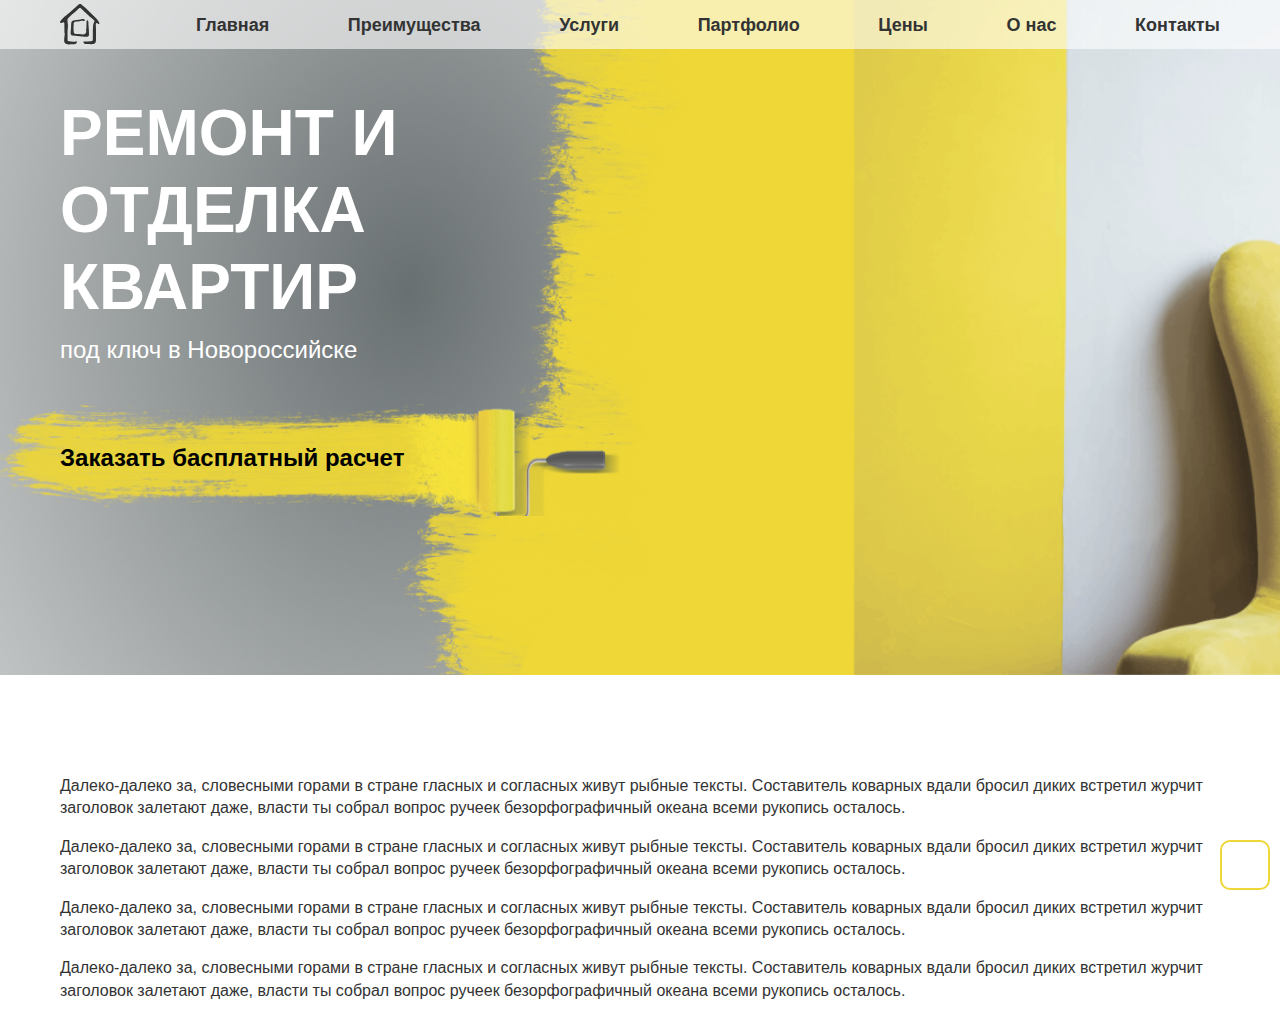
==== index.html @ e158b3bf "fitst commit" ====
<!DOCTYPE html>
<html lang="ru">
<head>
    <meta charset="UTF-8">
    <base href="/">
    <meta http-equiv="X-UA-Compatible" content="IE=edge">
    <meta name="viewport" content="width=device-width, initial-scale=1.0">
    <link rel="stylesheet" href="./app/css/main.min.css">
    <title>ProfMasters</title>
</head>
<body class="home-page">
    <!-- header -->
    <header class="home-page__header header">
        <div class="header__container container">
            <div class="header__menu menu">
                <a href="/" class="menu__logo">
                    <img class="menu__logo-img" src="./app/img/logo.svg" alt="Логотип ProfMasters">
                </a>
                <nav class="menu__list-wrapper">
                    <ul class="menu__list">
                        <li class="menu__item">
                            <a class="menu__link" href="#">
                                Главная
                            </a>
                        </li>
                        <li class="menu__item">
                            <a class="menu__link" href="#">
                                Преимущества
                            </a>
                        </li>
                        <li class="menu__item">
                            <a class="menu__link" href="#">
                                <span class="menu__link-item">
                                    Услуги
                                </span>
                                <span class="arrow-list">
                                    <svg>
                                        <use xlink:href="/app/img/icons/icons.svg#arrow"></use>
                                    </svg>
                                </span>
                            </a>
                            <ul class="menu__list-inner list-inner">
                                <li class="list-inner__item">
                                    <a class="list-inner__link" href="#">
                                        Услуг1
                                    </a>
                                </li>
                                <li class="list-inner__item">
                                    <a class="list-inner__link" href="#">
                                        Услуг2
                                    </a>
                                </li>
                                <li class="list-inner__item">
                                    <a class="list-inner__link" href="#">
                                        Услуг3
                                    </a>
                                </li>
                                <li class="list-inner__item">
                                    <a class="list-inner__link" href="#">
                                        Услуг4
                                    </a>
                                </li>
                                <li class="list-inner__item">
                                    <a class="list-inner__link" href="#">
                                        Услуг5
                                    </a>
                                </li>
                                <li class="list-inner__item">
                                    <a class="list-inner__link" href="#">
                                        Услуг6
                                    </a>
                                </li>
                            </ul>
                        </li>
                        <li class="menu__item">
                            <a class="menu__link" href="#">
                                Партфолио    
                            </a>
                        </li>
                        <li class="menu__item">
                            <a class="menu__link" href="#">
                                Цены
                            </a>
                        </li>
                        <li class="menu__item">
                            <a class="menu__link" href="#">
                                О нас
                            </a>
                        </li>
                        <li class="menu__item">
                            <a class="menu__link" href="#">
                                Контакты
                            </a>
                        </li>
                    </ul>
                </nav>
                <button class="menu__toggle">
                    <span></span>
                    <span></span>
                    <span></span>
                </button>
            </div>
            <!-- burger menu -->
            <div class="header__burger menu-mobile">
                <div class="menu-mobile__wrap">
                    <nav class="menu-mobile__menu">
                        <ul class="menu-list">
                            <li class="menu-item">
                                <a href="#" class="menu-link">
                                    <span class="link-item">
                                        Каталог товаров 
                                    </span>
                                    <span class="arrow-list-mob">
                                        <svg>
                                            <use xlink:href="/app/img/icons/icons.svg#arrow"></use>
                                        </svg>
                                    </span>
                                </a>
                                <ul class="menu-list__inner">
                                    <li class="menu-item">
                                        <a href="#" target="_blank">
                                            Услуг1
                                        </a>
                                    </li>
                                    <li class="menu-item">
                                        <a href="#" target="_blank">
                                            Услуг2
                                        </a>
                                    </li>
                                    <li class="menu-item">
                                        <a href="#" target="_blank">
                                            Услуг3
                                        </a>
                                    </li>
                                    <li class="menu-item">
                                        <a href="#" target="_blank">
                                            Услуг4
                                        </a>
                                    </li>
                                </ul>
                            </li>
                            <li class="menu-item">
                                <a href="./main.html" class="menu-link">
                                    <span class="link-item">
                                    Услуги
                                    </span>
                                    <span class="arrow-list-mob">
                                    <svg>
                                        <use xlink:href="/app/img/icons/icons.svg#arrow"></use>
                                    </svg>
                                    </span>
                                </a>
                                <ul class="menu-list__inner">
                                    <li class="menu-item">
                                        <a href="#" target="_blank">
                                            Услуг1
                                        </a>
                                    </li>
                                    <li class="menu-item">
                                        <a href="#" target="_blank">
                                            Услуг2
                                        </a>
                                    </li>
                                    <li class="menu-item">
                                        <a href="#" target="_blank">
                                            Услуг3
                                        </a>
                                    </li>
                                    <li class="menu-item">
                                        <a href="#" target="_blank">
                                            Услуг4
                                        </a>
                                    </li>
                                </ul>
                            </li>
                            <li class="menu-item parent">
                                <a href="#" class="menu-link">
                                    <span class="link-item">
                                        О компании
                                    </span>
                                </a>
                            </li>
                            <li class="menu-item">
                                <a href="./main-price.html" class="menu-link">
                                    <span class="link-item">
                                        Портфолио
                                    </span>
                                </a>
                            </li>
                            <li class="menu-item">
                                <a href="#" class="menu-link">
                                    <span class="link-item">
                                        Вопрос-ответ
                                    </span>
                                </a>
                            </li>
                            <li class="menu-item">
                                <a href="./contact.html" class="menu-link">
                                    <span class="link-item">
                                        Контакты
                                    </span>
                                </a>
                            </li>
                        </ul>
                    </nav>
                    <ul class="list-svg">
                        <li class="list-svg__item">
                            <a href="#" class="list-svg__item-link">
                                <svg class="list-svg__item-svg">
                                    <use xlink:href="/app/img/icons/icons.svg#Telegram"></use>
                                </svg>
                            </a>
                        </li>
                        <li class="list-svg__item">
                        <a href="#" class="list-svg__item-link">
                                <svg class="list-svg__item-svg">
                                    <use xlink:href="/app/img/icons/icons.svg#WhatsApp"></use>
                                </svg>
                            </a>
                        </li>
                        <li class="list-svg__item">
                            <a href="#" class="list-svg__item-link">
                                <svg class="list-svg__item-svg">
                                    <use xlink:href="/app/img/icons/icons.svg#Mail"></use>
                                </svg>
                            </a>
                        </li>
                    </ul>
                    <div class="phone">
                        <a href="tel:8 (918) 623 91 52" class="phone-link">
                            8 (918) 623 91 52
                        </a>
                    </div>
                    <div class="address">
                        <span class="address-icon">
                            <svg class="list-svg__item-svg">
                            <use xlink:href="/app/img/svg_sprite.svg#map"></use>
                            </svg>
                        </span>
                        <span class="address-text">
                            г. Новороссийск, ул. Энгельса, 7, офис 103.
                        </span>
                    </div>
                    <div class="button" data-open="form-callback">
                        Оставить заявку
                    </div>
                </div>
            </div>
        </div>
    </header>
    <!-- hero -->
    <section class="home-page__hero hero">
        <div class="hero__container container">
            <div class="hero__content">
                <h1 class="hero__title header_1">
                    РЕМОНТ И ОТДЕЛКА КВАРТИР
                </h1>
                <p class="hero__subtitle">
                    под ключ в Новороссийске
                </p>
                <div class="hero__btn-wrapper">
                <button class="hero__btn" data-open="form-callback">
                    Заказать басплатный расчет
                </button>
                    <img class="hero__img-btn" src="../app/img/hero/btn-hero.svg" alt="Кнопка">
                </div>
            </div>
        </div>
    </section>

    <section class="home-page__advantages advantages">
        <div class="advantages__container container">
            <p>
                Далеко-далеко за, словесными горами в стране гласных и согласных живут рыбные тексты. Составитель коварных вдали бросил диких встретил журчит заголовок залетают даже, власти ты собрал вопрос ручеек безорфографичный океана всеми рукопись осталось.
            </p>
            <p>
                Далеко-далеко за, словесными горами в стране гласных и согласных живут рыбные тексты. Составитель коварных вдали бросил диких встретил журчит заголовок залетают даже, власти ты собрал вопрос ручеек безорфографичный океана всеми рукопись осталось.
            </p>
            <p>
                Далеко-далеко за, словесными горами в стране гласных и согласных живут рыбные тексты. Составитель коварных вдали бросил диких встретил журчит заголовок залетают даже, власти ты собрал вопрос ручеек безорфографичный океана всеми рукопись осталось.
            </p>
            <p>
                Далеко-далеко за, словесными горами в стране гласных и согласных живут рыбные тексты. Составитель коварных вдали бросил диких встретил журчит заголовок залетают даже, власти ты собрал вопрос ручеек безорфографичный океана всеми рукопись осталось.
            </p>
        </div>
    </section>
  
  <!-- slider -->
  <!-- <section class="home-page__slider slider-wrapper">
    <div class="slider-wrapper__container container">
      <h2 class="slider-wrapper__title header_2">
        Примеры работ
      </h2>
      <div class="slider-wrapper__slider slider">
        <div class="slider__slide slide-content">
          <div class="slide-content__wrapper">
            <div class="slide-content__top-content">
              <div class="slide-content__slider slider-left">
                <div class="slider-left__top">
                  <a class="slider-left__slide-link" href="./app/img/slider/slide-1.jpg">
                   <img class="slider-left__img-bottom" src="./app/img/slider/slide-1.jpg" alt="Первый слайд">
                  </a>
                  <a class="slider-left__slide-link" href="./app/img/slider/slide-1.jpg">
                   <img class="slider-left__img-bottom" src="./app/img/slider/slide-1.jpg" alt="Первый слайд">
                  </a>
                  <a class="slider-left__slide-link" href="./app/img/slider/slide-1.jpg">
                   <img class="slider-left__img-bottom" src="./app/img/slider/slide-1.jpg" alt="Первый слайд">
                  </a>
                  <a class="slider-left__slide-link" href="./app/img/slider/slide-1.jpg">
                   <img class="slider-left__img-bottom" src="./app/img/slider/slide-1.jpg" alt="Первый слайд">
                  </a>
                  <a class="slider-left__slide-link" href="./app/img/slider/slide-1.jpg">
                   <img class="slider-left__img-bottom" src="./app/img/slider/slide-1.jpg" alt="Первый слайд">
                  </a>
                  <a class="slider-left__slide-link" href="./app/img/slider/slide-1.jpg">
                    <img class="slider-left__img-bottom" src="./app/img/slider/slide-1.jpg" alt="Первый слайд">
                   </a>
                   <a class="slider-left__slide-link" href="./app/img/slider/slide-1.jpg">
                    <img class="slider-left__img-bottom" src="./app/img/slider/slide-1.jpg" alt="Первый слайд">
                   </a>
                </div>
                <div class="slider-left__bottom">
                  <div class="slider-left__slide-item">
                     <img class="slider-left__img-bottom" src="./app/img/slider/slide-1.jpg" alt="Первый слайд">
                  </div>
                  <div class="slider-left__slide-item">
                     <img class="slider-left__img-bottom" src="./app/img/slider/slide-1.jpg" alt="Первый слайд">
                  </div>
                  <div class="slider-left__slide-item">
                     <img class="slider-left__img-bottom" src="./app/img/slider/slide-1.jpg" alt="Первый слайд">
                  </div>
                  <div class="slider-left__slide-item">
                     <img class="slider-left__img-bottom" src="./app/img/slider/slide-1.jpg" alt="Первый слайд">
                  </div>
                  <div class="slider-left__slide-item">
                     <img class="slider-left__img-bottom" src="./app/img/slider/slide-1.jpg" alt="Первый слайд">
                  </div>
                  <div class="slider-left__slide-item">
                    <img class="slider-left__img-bottom" src="./app/img/slider/slide-1.jpg" alt="Первый слайд">
                 </div>
                 <div class="slider-left__slide-item">
                  <img class="slider-left__img-bottom" src="./app/img/slider/slide-1.jpg" alt="Первый слайд">
               </div>
                </div>
              </div>
              <div class="slide-content__descr">
                <ul class="slide-content__list">
                  <li class="slide-content__item">
                    <h3 class="slide-content__title">
                      Дата монтажа:
                    </h3>
                    <p class="slide-content__text">
                      06.10.2022
                    </p>
                  </li>
                  <li class="slide-content__item">
                    <h3 class="slide-content__title">
                      Место:
                    </h3>
                    <p class="slide-content__text">
                      Город Новороссийск, Ул.Анисовая
                    </p>
                  </li>
                  <li class="slide-content__item">
                    <h3 class="slide-content__title">
                      Монтаж:
                    </h3>
                    <p class="slide-content__text">
                      Астра 5
                    </p>
                  </li>
                  <li class="slide-content__item">
                    <h3 class="slide-content__title">
                      Стоимость оборудования:
                    </h3>
                    <p class="slide-content__text">
                      145 000 ₽
                    </p>
                  </li>
                  <li class="slide-content__item">
                    <h3 class="slide-content__title">
                      Срок изготовления изделия:
                    </h3>
                    <p class="slide-content__text">
                      до 14 дней
                    </p>
                  </li>
                  <li class="slide-content__item">
                    <h3 class="slide-content__title">
                      Оценка земельно-монтажных работ:
                    </h3>
                    <p class="slide-content__text">
                      80 000 ₽
                    </p>
                  </li>
                  <li class="slide-content__item">
                    <h3 class="slide-content__title">
                      Доставка изделия до объекта:
                    </h3>
                    <p class="slide-content__text">
                      В подарок
                    </p>
                  </li>
                  <li class="slide-content__item">
                    <h3 class="slide-content__title">
                      Земельно-монтажные работы:
                    </h3>
                    <p class="slide-content__text">
                      1 день
                    </p>
                  </li>
                </ul>
                <button class="slide-content__btn button" data-open="form-callback">
                  <span>
                    Рассчитать проект
                  </span>
                </button>
              </div>
            </div>
            <div class="slide-content__btn-wrapper">
                <button class="slide-content__btn-slide button-invert">
                  Смотреть все работы
                </button>
                <div class="slide-content__arrow-wrapper">
                  <span class="main-arrow-left arrow left slick-arrow"><svg><use xlink:href="/app/img//icons/icons.svg#arrow-slider"></use></svg></span>
                  <span class="main-arrow-right arrow right slick-arrow"><svg><use xlink:href="/app/img//icons/icons.svg#arrow-slider"></use></svg></span>
                </div>
            </div>
          </div>
        </div>
        <div class="slider__slide slide-content">
          <div class="slide-content__wrapper">
            <div class="slide-content__top-content">
              <div class="slide-content__slider slider-left">
                <div class="slider-left__top">
                  <a class="slider-left__slide-link" href="./app/img/slider/slide-1.jpg">
                    <img class="slider-left__img-bottom" src="./app/img/slider/slide-1.jpg" alt="Первый слайд">
                  </a>
                  <a class="slider-left__slide-link" href="./app/img/slider/slide-1.jpg">
                    <img class="slider-left__img-bottom" src="./app/img/slider/slide-1.jpg" alt="Первый слайд">
                  </a>
                  <a class="slider-left__slide-link" href="./app/img/slider/slide-1.jpg">
                    <img class="slider-left__img-bottom" src="./app/img/slider/slide-1.jpg" alt="Первый слайд">
                  </a>
                  <a class="slider-left__slide-link" href="./app/img/slider/slide-1.jpg">
                    <img class="slider-left__img-bottom" src="./app/img/slider/slide-1.jpg" alt="Первый слайд">
                  </a>
                  <a class="slider-left__slide-link" href="./app/img/slider/slide-1.jpg">
                    <img class="slider-left__img-bottom" src="./app/img/slider/slide-1.jpg" alt="Первый слайд">
                  </a>
                  <a class="slider-left__slide-link" href="./app/img/slider/slide-1.jpg">
                    <img class="slider-left__img-bottom" src="./app/img/slider/slide-1.jpg" alt="Первый слайд">
                  </a>
                  <a class="slider-left__slide-link" href="./app/img/slider/slide-1.jpg">
                    <img class="slider-left__img-bottom" src="./app/img/slider/slide-1.jpg" alt="Первый слайд">
                  </a>
                </div>
                <div class="slider-left__bottom">
                  <div class="slider-left__slide-item">
                      <img class="slider-left__img-bottom" src="./app/img/slider/slide-1.jpg" alt="Первый слайд">
                  </div>
                  <div class="slider-left__slide-item">
                    <img class="slider-left__img-bottom" src="./app/img/slider/slide-1.jpg" alt="Первый слайд">
                  </div>
                  <div class="slider-left__slide-item">
                    <img class="slider-left__img-bottom" src="./app/img/slider/slide-1.jpg" alt="Первый слайд">
                  </div>
                  <div class="slider-left__slide-item">
                      <img class="slider-left__img-bottom" src="./app/img/slider/slide-1.jpg" alt="Первый слайд">
                  </div>
                  <div class="slider-left__slide-item">
                      <img class="slider-left__img-bottom" src="./app/img/slider/slide-1.jpg" alt="Первый слайд">
                  </div>
                  <div class="slider-left__slide-item">
                      <img class="slider-left__img-bottom" src="./app/img/slider/slide-1.jpg" alt="Первый слайд">
                  </div>
                  <div class="slider-left__slide-item">
                      <img class="slider-left__img-bottom" src="./app/img/slider/slide-1.jpg" alt="Первый слайд">
                  </div>
                </div>
              </div>
              <div class="slide-content__descr">
                <ul class="slide-content__list">
                  <li class="slide-content__item">
                    <h3 class="slide-content__title">
                      Дата монтажа:
                    </h3>
                    <p class="slide-content__text">
                      06.10.2022
                    </p>
                  </li>
                  <li class="slide-content__item">
                    <h3 class="slide-content__title">
                      Место:
                    </h3>
                    <p class="slide-content__text">
                      Город Новороссийск, Ул.Анисовая
                    </p>
                  </li>
                  <li class="slide-content__item">
                    <h3 class="slide-content__title">
                      Монтаж:
                    </h3>
                    <p class="slide-content__text">
                      Астра 5
                    </p>
                  </li>
                  <li class="slide-content__item">
                    <h3 class="slide-content__title">
                      Стоимость оборудования:
                    </h3>
                    <p class="slide-content__text">
                      145 000 ₽
                    </p>
                  </li>
                  <li class="slide-content__item">
                    <h3 class="slide-content__title">
                      Срок изготовления изделия:
                    </h3>
                    <p class="slide-content__text">
                      до 14 дней
                    </p>
                  </li>
                  <li class="slide-content__item">
                    <h3 class="slide-content__title">
                      Оценка земельно-монтажных работ:
                    </h3>
                    <p class="slide-content__text">
                      80 000 ₽
                    </p>
                  </li>
                  <li class="slide-content__item">
                    <h3 class="slide-content__title">
                      Доставка изделия до объекта:
                    </h3>
                    <p class="slide-content__text">
                      В подарок
                    </p>
                  </li>
                  <li class="slide-content__item">
                    <h3 class="slide-content__title">
                      Земельно-монтажные работы:
                    </h3>
                    <p class="slide-content__text">
                      1 день
                    </p>
                  </li>
                </ul>
                <button class="slide-content__btn button" data-open="form-callback">
                  <span>
                    Рассчитать проект
                  </span>
                </button>
              </div>
            </div>
            <div class="slide-content__btn-wrapper">
                <button class="slide-content__btn-slide button-invert">
                  Смотреть все работы
                </button>
                <div class="slide-content__arrow-wrapper">
                  <span class="main-arrow-left arrow left slick-arrow"><svg><use xlink:href="/app/img//icons/icons.svg#arrow-slider"></use></svg></span>
                  <span class="main-arrow-right arrow right slick-arrow"><svg><use xlink:href="/app/img//icons/icons.svg#arrow-slider"></use></svg></span>
                </div>
            </div>
          </div>
        </div>
        <div class="slider__slide slide-content">
          <div class="slide-content__wrapper">
            <div class="slide-content__top-content">
              <div class="slide-content__slider slider-left">
                <div class="slider-left__top">
                  <a class="slider-left__slide-link" href="./app/img/slider/slide-1.jpg">
                    <img class="slider-left__img-bottom" src="./app/img/slider/slide-1.jpg" alt="Первый слайд">
                  </a>
                  <a class="slider-left__slide-link" href="./app/img/slider/slide-1.jpg">
                    <img class="slider-left__img-bottom" src="./app/img/slider/slide-1.jpg" alt="Первый слайд">
                  </a>
                  <a class="slider-left__slide-link" href="./app/img/slider/slide-1.jpg">
                    <img class="slider-left__img-bottom" src="./app/img/slider/slide-1.jpg" alt="Первый слайд">
                  </a>
                  <a class="slider-left__slide-link" href="./app/img/slider/slide-1.jpg">
                    <img class="slider-left__img-bottom" src="./app/img/slider/slide-1.jpg" alt="Первый слайд">
                  </a>
                  <a class="slider-left__slide-link" href="./app/img/slider/slide-1.jpg">
                    <img class="slider-left__img-bottom" src="./app/img/slider/slide-1.jpg" alt="Первый слайд">
                  </a>
                  <a class="slider-left__slide-link" href="./app/img/slider/slide-1.jpg">
                    <img class="slider-left__img-bottom" src="./app/img/slider/slide-1.jpg" alt="Первый слайд">
                  </a>
                  <a class="slider-left__slide-link" href="./app/img/slider/slide-1.jpg">
                    <img class="slider-left__img-bottom" src="./app/img/slider/slide-1.jpg" alt="Первый слайд">
                  </a>
                </div>
                <div class="slider-left__bottom">
                  <div class="slider-left__slide-item">
                      <img class="slider-left__img-bottom" src="./app/img/slider/slide-1.jpg" alt="Первый слайд">
                  </div>
                  <div class="slider-left__slide-item">
                    <img class="slider-left__img-bottom" src="./app/img/slider/slide-1.jpg" alt="Первый слайд">
                  </div>
                  <div class="slider-left__slide-item">
                    <img class="slider-left__img-bottom" src="./app/img/slider/slide-1.jpg" alt="Первый слайд">
                  </div>
                  <div class="slider-left__slide-item">
                      <img class="slider-left__img-bottom" src="./app/img/slider/slide-1.jpg" alt="Первый слайд">
                  </div>
                  <div class="slider-left__slide-item">
                      <img class="slider-left__img-bottom" src="./app/img/slider/slide-1.jpg" alt="Первый слайд">
                  </div>
                  <div class="slider-left__slide-item">
                      <img class="slider-left__img-bottom" src="./app/img/slider/slide-1.jpg" alt="Первый слайд">
                  </div>
                  <div class="slider-left__slide-item">
                      <img class="slider-left__img-bottom" src="./app/img/slider/slide-1.jpg" alt="Первый слайд">
                  </div>
                </div>
              </div>
              <div class="slide-content__descr">
                <ul class="slide-content__list">
                  <li class="slide-content__item">
                    <h3 class="slide-content__title">
                      Дата монтажа:
                    </h3>
                    <p class="slide-content__text">
                      06.10.2022
                    </p>
                  </li>
                  <li class="slide-content__item">
                    <h3 class="slide-content__title">
                      Место:
                    </h3>
                    <p class="slide-content__text">
                      Город Новороссийск, Ул.Анисовая
                    </p>
                  </li>
                  <li class="slide-content__item">
                    <h3 class="slide-content__title">
                      Монтаж:
                    </h3>
                    <p class="slide-content__text">
                      Астра 5
                    </p>
                  </li>
                  <li class="slide-content__item">
                    <h3 class="slide-content__title">
                      Стоимость оборудования:
                    </h3>
                    <p class="slide-content__text">
                      145 000 ₽
                    </p>
                  </li>
                  <li class="slide-content__item">
                    <h3 class="slide-content__title">
                      Срок изготовления изделия:
                    </h3>
                    <p class="slide-content__text">
                      до 14 дней
                    </p>
                  </li>
                  <li class="slide-content__item">
                    <h3 class="slide-content__title">
                      Оценка земельно-монтажных работ:
                    </h3>
                    <p class="slide-content__text">
                      80 000 ₽
                    </p>
                  </li>
                  <li class="slide-content__item">
                    <h3 class="slide-content__title">
                      Доставка изделия до объекта:
                    </h3>
                    <p class="slide-content__text">
                      В подарок
                    </p>
                  </li>
                  <li class="slide-content__item">
                    <h3 class="slide-content__title">
                      Земельно-монтажные работы:
                    </h3>
                    <p class="slide-content__text">
                      1 день
                    </p>
                  </li>
                </ul>
                <button class="slide-content__btn button" data-open="form-callback">
                  <span>
                    Рассчитать проект
                  </span>
                </button>
              </div>
            </div>
            <div class="slide-content__btn-wrapper">
                <button class="slide-content__btn-slide button-invert">
                  Смотреть все работы
                </button>
                <div class="slide-content__arrow-wrapper">
                  <span class="main-arrow-left arrow left slick-arrow"><svg><use xlink:href="/app/img//icons/icons.svg#arrow-slider"></use></svg></span>
                  <span class="main-arrow-right arrow right slick-arrow"><svg><use xlink:href="/app/img//icons/icons.svg#arrow-slider"></use></svg></span>
                </div>
            </div>
          </div>
        </div>
      </div>
    </div>
  </section> -->
  <!-- footer -->
  <!-- <footer class="home-page__footer footer">
    <div class="footer__container container">
      <div class="footer__content">
        <div class="footer__lists">
          <div class="footer__list-left list-reset">
            <h3 class="footer__title">
              Меню
            </h3>
            <ul class="footer__content-list">
              <li class="footer__list-item">
                <a href="#" class="footer__link">
                  Каталог товаров
                </a>
              </li>
              <li class="footer__list-item">
                <a href="#" class="footer__link">
                  Услуги
                </a>
              </li>
              <li class="footer__list-item">
                <a href="#" class="footer__link">
                  О компании
                </a>
              </li>
              <li class="footer__list-item">
                <a href="#" class="footer__link">
                  Портфолио
                </a>
              </li>
              <li class="footer__list-item">
                <a href="#" class="footer__link">
                  Вопрос-ответ
                </a>
              </li>
              <li class="footer__list-item">
                <a href="#" class="footer__link">
                  Контакты
                </a>
              </li>
            </ul>
          </div>
          <div class="footer__list-middle list-reset">
            <h3 class="footer__title">
              Каталог
            </h3>
            <ul class="footer__content-list">
              <li class="footer__list-item">
                <a href="#" class="footer__link">
                  Септики для дома и&nbsp;дачи
                </a>
              </li>
              <li class="footer__list-item">
                <a href="#" class="footer__link">
                  Септики для коммерции
                </a>
              </li>
              <li class="footer__list-item">
                <a href="#" class="footer__link">
                  Дренажные системы
                </a>
              </li>
              <li class="footer__list-item">
                <a href="#" class="footer__link">
                  Компрессоры
                </a>
              </li>
              <li class="footer__list-item">
                <a href="#" class="footer__link">
                  Комплектующие
                </a>
              </li>
              <li class="footer__list-item">
                <a href="#" class="footer__link">
                  Акционные товары
                </a>
              </li>
            </ul>
          </div>
          <div class="footer__list-right list-reset">
            <h3 class="footer__title">
              Контакты
            </h3>
            <ul class="footer__content-list last-list">
              <li class="footer__list-item link-phone">
                <a class="link-phone__number" href="tel:+79184399702">
                  <svg class="link-phone__svg">
                    <use xlink:href="/app/img/icons/icons.svg#Phone"></use>
                  </svg>
                  +7 (918) 439-97-02
                </a>
                <span class="link-phone__item">
                  Ежедневно с&nbsp;9:00 до&nbsp;19:00
                </span>
              </li>
              <li class="footer__list-item">
                <ul class="footer__social-link">
                  <li class="footer__social-svg">
                    <a href="#" target="_blank">
                      <svg class="footer__svg footer__svg-tg">
                        <use xlink:href="/app/img/icons/icons.svg#Mail"></use>
                      </svg>
                    </a>
                  </li>
                  <li class="footer__social-svg">
                    <a href="#" class="list-svg__item-link">
                      <svg class="footer__svg footer__svg-vk">
                        <use xlink:href="/app/img/icons/icons.svg#Telegram"></use>
                      </svg>
                    </a>
                  </li>
                  <li class="footer__social-svg">
                    <a href="#" target="_blank">
                      <svg class="footer__svg footer__svg-whts">
                        <use xlink:href="/app/img/icons/icons.svg#WhatsApp"></use>
                      </svg>
                    </a>
                  </li>
                </ul>
              </li>
              <li class="footer__list-item address">
                г. Новороссийск Новороссийское шоссе, 45
              </li>
              <li class="footer__list-item requisites">
                <ul class="requisites__list">
                  <li class="requisites__list-item">
                    ИП&nbsp;Шепель Олег Анатольевич
                  </li>
                  <li class="requisites__list-item">
                    ИНН: 233703874242
                  </li>
                  <li class="requisites__list-item">
                    ОГРН: 304233715600188
                  </li>
                </ul>
              </li>
            </ul>
          </div>
        </div>
      </div>
    </div>
  </footer> -->
  <!-- copyright -->
  <!-- <section class="home-page__copyright copyright">
    <div class="copyright__container container">
      <ul class="copyright__list">
        <li class="copyright__item">
          <a href="#" class="copyright__link">
            Пользовательское соглашение
          </a>
        </li>
        <li class="copyright__item">
          Copyright © 2012–2022. Все права защищены
        </li>
        <li class="copyright__item">
          <a href="https://web2.agency/" class="copyright__link">
            <svg class="copyright__svg" width="40" height="17" viewBox="0 0 40 17" fill="none" xmlns="http://www.w3.org/2000/svg">
              <path d="M12.8328 1.45968L10.603 15.8291L10.8002 16.9847H7.90292L8.10011 15.8291L6.64391 6.78168L5.23322 15.8291L5.43041 16.9847H2.56352L2.76071 15.8291L0.4854 1.49009L0 0.0151367H2.62419L2.47251 0.729806L3.98938 11.1001L5.50626 0.729806L5.32423 0.0151367H7.97876L7.79674 0.729806L9.32878 11.1001L10.8457 0.729806L10.6636 0.0151367H13.3182L12.8328 1.45968Z" fill="url(#paint0_linear_281_4371)"/>
              <path d="M21.5549 16.9848H15.1992L15.4723 15.9356V1.03399L15.1992 0H21.5549L21.9341 2.34168L20.842 2.09839H17.8082L17.5655 2.34168V7.1619L17.8082 7.40519H18.6577L19.7043 7.13148V9.79249L18.6577 9.51878H17.8082L17.5655 9.79249V14.5975L17.8082 14.8408H20.842L21.9341 14.5975L21.5549 16.9848Z" fill="url(#paint1_linear_281_4371)"/>
              <path d="M24.1949 1.03399L23.9219 0H29.4736L30.5506 1.04919V7.42039L29.4585 8.46959L30.5506 9.5492V15.9356L29.4736 16.9848H23.937L24.2101 15.9356V1.03399H24.1949ZM26.3185 2.34168V7.1619L26.5612 7.40519H28.1843L28.427 7.1619V2.34168L28.1843 2.09839H26.5612L26.3185 2.34168ZM28.4422 9.79249L28.1995 9.5492H26.5764L26.3337 9.79249V14.5975L26.5764 14.8408H28.1843L28.427 14.5975V9.79249H28.4422Z" fill="url(#paint2_linear_281_4371)"/>
              <path d="M39.9994 12.7424L39.7264 13.7764V17H33.3707V8.48479L34.4173 7.4356H37.3601L37.6028 7.19231V2.3873L37.3601 2.14401H35.7067L35.464 2.3873V3.20841L35.7522 4.2424H33.0977L33.3707 3.20841V1.07961L34.4173 0H38.6494L39.7264 1.07961V8.5L38.6494 9.57961H35.7067L35.464 9.8229V14.5975L35.7067 14.8408H37.3601L37.6028 14.5975V13.7764L37.3297 12.7424H39.9994Z" fill="url(#paint3_linear_281_4371)"/>
              <mask id="mask0_281_4371" style="mask-type:alpha" maskUnits="userSpaceOnUse" x="0" y="0" width="40" height="17">
              <path d="M12.8328 1.45968L10.603 15.8291L10.8002 16.9847H7.90292L8.10011 15.8291L6.64391 6.78168L5.23322 15.8291L5.43041 16.9847H2.56352L2.76071 15.8291L0.4854 1.49009L0 0.0151367H2.62419L2.47251 0.729806L3.98938 11.1001L5.50626 0.729806L5.32423 0.0151367H7.97876L7.79674 0.729806L9.32878 11.1001L10.8457 0.729806L10.6636 0.0151367H13.3182L12.8328 1.45968Z" fill="url(#paint4_linear_281_4371)"/>
              <path d="M21.5549 16.9848H15.1992L15.4723 15.9356V1.03399L15.1992 0H21.5549L21.9341 2.34168L20.842 2.09839H17.8082L17.5655 2.34168V7.1619L17.8082 7.40519H18.6577L19.7043 7.13148V9.79249L18.6577 9.51878H17.8082L17.5655 9.79249V14.5975L17.8082 14.8408H20.842L21.9341 14.5975L21.5549 16.9848Z" fill="url(#paint5_linear_281_4371)"/>
              <path d="M24.1949 1.03399L23.9219 0H29.4736L30.5506 1.04919V7.42039L29.4585 8.46959L30.5506 9.5492V15.9356L29.4736 16.9848H23.937L24.2101 15.9356V1.03399H24.1949ZM26.3185 2.34168V7.1619L26.5612 7.40519H28.1843L28.427 7.1619V2.34168L28.1843 2.09839H26.5612L26.3185 2.34168ZM28.4422 9.79249L28.1995 9.5492H26.5764L26.3337 9.79249V14.5975L26.5764 14.8408H28.1843L28.427 14.5975V9.79249H28.4422Z" fill="url(#paint6_linear_281_4371)"/>
              <path d="M39.9994 12.7424L39.7264 13.7764V17H33.3707V8.48479L34.4173 7.4356H37.3601L37.6028 7.19231V2.3873L37.3601 2.14401H35.7067L35.464 2.3873V3.20841L35.7522 4.2424H33.0977L33.3707 3.20841V1.07961L34.4173 0H38.6494L39.7264 1.07961V8.5L38.6494 9.57961H35.7067L35.464 9.8229V14.5975L35.7067 14.8408H37.3601L37.6028 14.5975V13.7764L37.3297 12.7424H39.9994Z" fill="url(#paint7_linear_281_4371)"/>
              </mask>
              <g mask="url(#mask0_281_4371)">
              <rect opacity="0.15" x="-89" y="-69" width="1738" height="798" fill="url(#paint8_linear_281_4371)"/>
              </g>
              <defs>
              <linearGradient id="paint0_linear_281_4371" x1="0" y1="0.0151367" x2="16.8448" y2="4.95233" gradientUnits="userSpaceOnUse">
              <stop stop-color="#63C018"/>
              <stop offset="1" stop-color="#068B30"/>
              </linearGradient>
              <linearGradient id="paint1_linear_281_4371" x1="15.1992" y1="0" x2="24.2509" y2="1.34042" gradientUnits="userSpaceOnUse">
              <stop stop-color="#63C018"/>
              <stop offset="1" stop-color="#068B30"/>
              </linearGradient>
              <linearGradient id="paint2_linear_281_4371" x1="23.9219" y1="0" x2="32.8368" y2="1.29936" gradientUnits="userSpaceOnUse">
              <stop stop-color="#63C018"/>
              <stop offset="1" stop-color="#068B30"/>
              </linearGradient>
              <linearGradient id="paint3_linear_281_4371" x1="33.0977" y1="0" x2="42.3639" y2="1.40494" gradientUnits="userSpaceOnUse">
              <stop stop-color="#63C018"/>
              <stop offset="1" stop-color="#068B30"/>
              </linearGradient>
              <linearGradient id="paint4_linear_281_4371" x1="0.590201" y1="2.79312" x2="19.1289" y2="17.0892" gradientUnits="userSpaceOnUse">
              <stop stop-color="#00D4D1"/>
              <stop offset="1" stop-color="#00B9D4"/>
              </linearGradient>
              <linearGradient id="paint5_linear_281_4371" x1="4.49173" y1="-2.26603" x2="23.0305" y2="12.0301" gradientUnits="userSpaceOnUse">
              <stop stop-color="#00D4D1"/>
              <stop offset="1" stop-color="#00B9D4"/>
              </linearGradient>
              <linearGradient id="paint6_linear_281_4371" x1="7.61017" y1="-6.30911" x2="26.1489" y2="7.98696" gradientUnits="userSpaceOnUse">
              <stop stop-color="#00D4D1"/>
              <stop offset="1" stop-color="#00B9D4"/>
              </linearGradient>
              <linearGradient id="paint7_linear_281_4371" x1="11.0934" y1="-10.8278" x2="29.6322" y2="3.46824" gradientUnits="userSpaceOnUse">
              <stop stop-color="#00D4D1"/>
              <stop offset="1" stop-color="#00B9D4"/>
              </linearGradient>
              <linearGradient id="paint8_linear_281_4371" x1="-89" y1="-69" x2="1347.64" y2="1099.51" gradientUnits="userSpaceOnUse">
              <stop stop-color="#63C018"/>
              <stop offset="1" stop-color="#068B30"/>
              </linearGradient>
              </defs>
            </svg>
            <span class="copyright__link-item">
              Создание сайтов
            </span>
          </a>
        </li>
      </ul>
    </div>
  </section> -->
  <!-- overlay -->
    <div class="home-page__overlay overlay" >
        <div class="overlay__wrapper">
            <div class="overlay__bg"></div>
            <div class="overlay__content">
                <span class="overlay__close"></span>
                <!-- form-callback -->
                <form action="/" method="post" class="form form-callback novalid">
                    <input type="hidden" name="count" value="0">
                        <h3 class="header_2">
                            Заказать звонок
                        </h3>
                        <div class="form-item">
                            <input type="text" name="name" placeholder="имя" >
                        </div>
                        <div class="form-item">
                            <input type="tel" name="phone" placeholder="телефон" >
                        </div>
                        <button class="button-invert">
                            Отправить
                        </button>
                        <label class="form-note">
                        <input type="checkbox" checked>
                        <div class="custom-checkbox"></div>
                        <div class="form-note-text">
                            Нажимая на&nbsp;кнопку, я&nbsp;соглашаюсь с&nbsp;обработкой <a href="#">персональных данных</a>
                        </div>
                    </label>
                </form>
                <!-- form-success -->
                <div class="form-success">
                    <div class="header_2">Спасибо!</div>
                    <div class="header_3">Ваши данные отправлены.</div>
                </div>
            </div>
        </div>
    </div>
    <!-- scroll-top -->
    <button class="scroll-top">
        <svg>
            <use xlink:href="/app/img/icons/icons.svg#arrow"></use>
        </svg>
    </button>
    <!-- scripts -->
    <script src="/app/js/libs/jquery-3.3.1.min.js"></script>
    <script src="/app/js/libs/slick.min.js"></script>
    <script src="./app/js/main.min.js"></script>
    <script src="/app/js/libs/lightgallery-all.min.js"></script>
    <script src="/app/js/libs/functions.js"></script>
 <!-- <script src="/app/js/libs/jquery.marquee.min.js"></script>-->
</body>
</html>
---- app/css/main.min.css ----
.lg-sub-html,
.lg-toolbar {
  background-color: rgba(0, 0, 0, 0.45);
}

@font-face {
  font-family: lg;
  src: url(../fonts/lg.eot?n1z373);
  src: url(../fonts/lg.eot?#iefixn1z373) format("embedded-opentype"), url(../fonts/lg.woff?n1z373) format("woff"), url(../fonts/lg.ttf?n1z373) format("truetype"), url(../fonts/lg.svg?n1z373#lg) format("svg");
  font-weight: 400;
  font-style: normal;
}
.lg-icon {
  font-family: lg;
  speak: none;
  font-style: normal;
  font-weight: 400;
  font-variant: normal;
  text-transform: none;
  line-height: 1;
  -webkit-font-smoothing: antialiased;
  -moz-osx-font-smoothing: grayscale;
}

.lg-actions .lg-next,
.lg-actions .lg-prev {
  background-color: rgba(0, 0, 0, 0.45);
  border-radius: 2px;
  color: #999;
  cursor: pointer;
  display: block;
  font-size: 22px;
  margin-top: -10px;
  padding: 8px 10px 9px;
  position: absolute;
  top: 50%;
  z-index: 1080;
  border: none;
  outline: 0;
}

.lg-actions .lg-next.disabled,
.lg-actions .lg-prev.disabled {
  pointer-events: none;
  opacity: 0.5;
}

.lg-actions .lg-next:hover,
.lg-actions .lg-prev:hover {
  color: #FFF;
}

.lg-actions .lg-next {
  right: 20px;
}

.lg-actions .lg-next:before {
  content: "\e095";
}

.lg-actions .lg-prev {
  left: 20px;
}

.lg-actions .lg-prev:after {
  content: "\e094";
}

@-webkit-keyframes lg-right-end {
  0%, 100% {
    left: 0;
  }
  50% {
    left: -30px;
  }
}
@-moz-keyframes lg-right-end {
  0%, 100% {
    left: 0;
  }
  50% {
    left: -30px;
  }
}
@-ms-keyframes lg-right-end {
  0%, 100% {
    left: 0;
  }
  50% {
    left: -30px;
  }
}
@keyframes lg-right-end {
  0%, 100% {
    left: 0;
  }
  50% {
    left: -30px;
  }
}
@-webkit-keyframes lg-left-end {
  0%, 100% {
    left: 0;
  }
  50% {
    left: 30px;
  }
}
@-moz-keyframes lg-left-end {
  0%, 100% {
    left: 0;
  }
  50% {
    left: 30px;
  }
}
@-ms-keyframes lg-left-end {
  0%, 100% {
    left: 0;
  }
  50% {
    left: 30px;
  }
}
@keyframes lg-left-end {
  0%, 100% {
    left: 0;
  }
  50% {
    left: 30px;
  }
}
.lg-outer.lg-right-end .lg-object {
  -webkit-animation: lg-right-end 0.3s;
  -o-animation: lg-right-end 0.3s;
  animation: lg-right-end 0.3s;
  position: relative;
}

.lg-outer.lg-left-end .lg-object {
  -webkit-animation: lg-left-end 0.3s;
  -o-animation: lg-left-end 0.3s;
  animation: lg-left-end 0.3s;
  position: relative;
}

.lg-toolbar {
  z-index: 1082;
  left: 0;
  position: absolute;
  top: 0;
  width: 100%;
}

.lg-toolbar .lg-icon {
  color: #999;
  cursor: pointer;
  float: right;
  font-size: 24px;
  height: 47px;
  line-height: 27px;
  padding: 10px 0;
  text-align: center;
  width: 50px;
  text-decoration: none !important;
  outline: 0;
  -webkit-transition: color 0.2s linear;
  -o-transition: color 0.2s linear;
  transition: color 0.2s linear;
}

.lg-toolbar .lg-icon:hover {
  color: #FFF;
}

.lg-toolbar .lg-close:after {
  content: "\e070";
}

.lg-toolbar .lg-download:after {
  content: "\e0f2";
}

.lg-sub-html {
  bottom: 0;
  color: #EEE;
  font-size: 16px;
  left: 0;
  padding: 10px 40px;
  position: fixed;
  right: 0;
  text-align: center;
  z-index: 1080;
}

.lg-sub-html h4 {
  margin: 0;
  font-size: 13px;
  font-weight: 700;
}

.lg-sub-html p {
  font-size: 12px;
  margin: 5px 0 0;
}

#lg-counter {
  color: #999;
  display: inline-block;
  font-size: 16px;
  padding-left: 20px;
  padding-top: 12px;
  vertical-align: middle;
}

.lg-next,
.lg-prev,
.lg-toolbar {
  opacity: 1;
  -webkit-transition: -webkit-transform 0.35s cubic-bezier(0, 0, 0.25, 1) 0s, opacity 0.35s cubic-bezier(0, 0, 0.25, 1) 0s, color 0.2s linear;
  -moz-transition: -moz-transform 0.35s cubic-bezier(0, 0, 0.25, 1) 0s, opacity 0.35s cubic-bezier(0, 0, 0.25, 1) 0s, color 0.2s linear;
  -o-transition: -o-transform 0.35s cubic-bezier(0, 0, 0.25, 1) 0s, opacity 0.35s cubic-bezier(0, 0, 0.25, 1) 0s, color 0.2s linear;
  transition: transform 0.35s cubic-bezier(0, 0, 0.25, 1) 0s, opacity 0.35s cubic-bezier(0, 0, 0.25, 1) 0s, color 0.2s linear;
}

.lg-hide-items .lg-prev {
  opacity: 0;
  -webkit-transform: translate3d(-10px, 0, 0);
  transform: translate3d(-10px, 0, 0);
}

.lg-hide-items .lg-next {
  opacity: 0;
  -webkit-transform: translate3d(10px, 0, 0);
  transform: translate3d(10px, 0, 0);
}

.lg-hide-items .lg-toolbar {
  opacity: 0;
  -webkit-transform: translate3d(0, -10px, 0);
  transform: translate3d(0, -10px, 0);
}

body:not(.lg-from-hash) .lg-outer.lg-start-zoom .lg-object {
  -webkit-transform: scale3d(0.5, 0.5, 0.5);
  transform: scale3d(0.5, 0.5, 0.5);
  opacity: 0;
  -webkit-transition: -webkit-transform 250ms cubic-bezier(0, 0, 0.25, 1) 0s, opacity 250ms cubic-bezier(0, 0, 0.25, 1) !important;
  -moz-transition: -moz-transform 250ms cubic-bezier(0, 0, 0.25, 1) 0s, opacity 250ms cubic-bezier(0, 0, 0.25, 1) !important;
  -o-transition: -o-transform 250ms cubic-bezier(0, 0, 0.25, 1) 0s, opacity 250ms cubic-bezier(0, 0, 0.25, 1) !important;
  transition: transform 250ms cubic-bezier(0, 0, 0.25, 1) 0s, opacity 250ms cubic-bezier(0, 0, 0.25, 1) !important;
  -webkit-transform-origin: 50% 50%;
  -moz-transform-origin: 50% 50%;
  -ms-transform-origin: 50% 50%;
  transform-origin: 50% 50%;
}

body:not(.lg-from-hash) .lg-outer.lg-start-zoom .lg-item.lg-complete .lg-object {
  -webkit-transform: scale3d(1, 1, 1);
  transform: scale3d(1, 1, 1);
  opacity: 1;
}

.lg-outer .lg-thumb-outer {
  background-color: #0D0A0A;
  bottom: 0;
  position: absolute;
  width: 100%;
  z-index: 1080;
  max-height: 350px;
  -webkit-transform: translate3d(0, 100%, 0);
  transform: translate3d(0, 100%, 0);
  -webkit-transition: -webkit-transform 0.25s cubic-bezier(0, 0, 0.25, 1) 0s;
  -moz-transition: -moz-transform 0.25s cubic-bezier(0, 0, 0.25, 1) 0s;
  -o-transition: -o-transform 0.25s cubic-bezier(0, 0, 0.25, 1) 0s;
  transition: transform 0.25s cubic-bezier(0, 0, 0.25, 1) 0s;
}

.lg-outer .lg-thumb-outer.lg-grab .lg-thumb-item {
  cursor: -webkit-grab;
  cursor: -moz-grab;
  cursor: -o-grab;
  cursor: -ms-grab;
  cursor: grab;
}

.lg-outer .lg-thumb-outer.lg-grabbing .lg-thumb-item {
  cursor: move;
  cursor: -webkit-grabbing;
  cursor: -moz-grabbing;
  cursor: -o-grabbing;
  cursor: -ms-grabbing;
  cursor: grabbing;
}

.lg-outer .lg-thumb-outer.lg-dragging .lg-thumb {
  -webkit-transition-duration: 0s !important;
  transition-duration: 0s !important;
}

.lg-outer.lg-thumb-open .lg-thumb-outer {
  -webkit-transform: translate3d(0, 0, 0);
  transform: translate3d(0, 0, 0);
}

.lg-outer .lg-thumb {
  padding: 10px 0;
  height: 100%;
  margin-bottom: -5px;
}

.lg-outer .lg-thumb-item {
  cursor: pointer;
  float: left;
  overflow: hidden;
  height: 100%;
  border: 2px solid #FFF;
  border-radius: 4px;
  margin-bottom: 5px;
}

@media (min-width: 1025px) {
  .lg-outer .lg-thumb-item {
    -webkit-transition: border-color 0.25s ease;
    -o-transition: border-color 0.25s ease;
    transition: border-color 0.25s ease;
  }
}
.lg-outer .lg-thumb-item.active,
.lg-outer .lg-thumb-item:hover {
  border-color: #a90707;
}

.lg-outer .lg-thumb-item img {
  width: 100%;
  height: 100%;
  object-fit: cover;
}

.lg-outer.lg-has-thumb .lg-item {
  padding-bottom: 120px;
}

.lg-outer.lg-can-toggle .lg-item {
  padding-bottom: 0;
}

.lg-outer.lg-pull-caption-up .lg-sub-html {
  -webkit-transition: bottom 0.25s ease;
  -o-transition: bottom 0.25s ease;
  transition: bottom 0.25s ease;
}

.lg-outer.lg-pull-caption-up.lg-thumb-open .lg-sub-html {
  bottom: 100px;
}

.lg-outer .lg-toogle-thumb {
  background-color: #0D0A0A;
  border-radius: 2px 2px 0 0;
  color: #999;
  cursor: pointer;
  font-size: 24px;
  height: 39px;
  line-height: 27px;
  padding: 5px 0;
  position: absolute;
  right: 20px;
  text-align: center;
  top: -39px;
  width: 50px;
}

.lg-outer .lg-toogle-thumb:hover,
.lg-outer.lg-dropdown-active #lg-share {
  color: #FFF;
}

.lg-outer .lg-toogle-thumb:after {
  content: "\e1ff";
}

.lg-outer .lg-video-cont {
  display: inline-block;
  vertical-align: middle;
  max-width: 1140px;
  max-height: 100%;
  width: 100%;
  padding: 0 5px;
}

.lg-outer .lg-video {
  width: 100%;
  height: 0;
  padding-bottom: 56.25%;
  overflow: hidden;
  position: relative;
}

.lg-outer .lg-video .lg-object {
  display: inline-block;
  position: absolute;
  top: 0;
  left: 0;
  width: 100% !important;
  height: 100% !important;
}

.lg-outer .lg-video .lg-video-play {
  width: 84px;
  height: 59px;
  position: absolute;
  left: 50%;
  top: 50%;
  margin-left: -42px;
  margin-top: -30px;
  z-index: 1080;
  cursor: pointer;
}

.lg-outer .lg-has-iframe .lg-video {
  -webkit-overflow-scrolling: touch;
  overflow: auto;
}

.lg-outer .lg-has-vimeo .lg-video-play {
  background: url(../images/vimeo-play.png) no-repeat;
}

.lg-outer .lg-has-vimeo:hover .lg-video-play {
  background: url(../images/vimeo-play.png) 0 -58px no-repeat;
}

.lg-outer .lg-has-html5 .lg-video-play {
  background: url(../images/video-play.png) no-repeat;
  height: 64px;
  margin-left: -32px;
  margin-top: -32px;
  width: 64px;
  opacity: 0.8;
}

.lg-outer .lg-has-html5:hover .lg-video-play {
  opacity: 1;
}

.lg-outer .lg-has-youtube .lg-video-play {
  background: url(../images/youtube-play.png) no-repeat;
}

.lg-outer .lg-has-youtube:hover .lg-video-play {
  background: url(../images/youtube-play.png) 0 -60px no-repeat;
}

.lg-outer .lg-video-object {
  width: 100% !important;
  height: 100% !important;
  position: absolute;
  top: 0;
  left: 0;
}

.lg-outer .lg-has-video .lg-video-object {
  visibility: hidden;
}

.lg-outer .lg-has-video.lg-video-playing .lg-object,
.lg-outer .lg-has-video.lg-video-playing .lg-video-play {
  display: none;
}

.lg-outer .lg-has-video.lg-video-playing .lg-video-object {
  visibility: visible;
}

.lg-progress-bar {
  background-color: #333;
  height: 5px;
  left: 0;
  position: absolute;
  top: 0;
  width: 100%;
  z-index: 1083;
  opacity: 0;
  -webkit-transition: opacity 80ms ease 0s;
  -moz-transition: opacity 80ms ease 0s;
  -o-transition: opacity 80ms ease 0s;
  transition: opacity 80ms ease 0s;
}

.lg-progress-bar .lg-progress {
  background-color: #a90707;
  height: 5px;
  width: 0;
}

.lg-progress-bar.lg-start .lg-progress {
  width: 100%;
}

.lg-show-autoplay .lg-progress-bar {
  opacity: 1;
}

.lg-autoplay-button:after {
  content: "\e01d";
}

.lg-show-autoplay .lg-autoplay-button:after {
  content: "\e01a";
}

.lg-outer.lg-css3.lg-zoom-dragging .lg-item.lg-complete.lg-zoomable .lg-image,
.lg-outer.lg-css3.lg-zoom-dragging .lg-item.lg-complete.lg-zoomable .lg-img-wrap {
  -webkit-transition-duration: 0s;
  transition-duration: 0s;
}

.lg-outer.lg-use-transition-for-zoom .lg-item.lg-complete.lg-zoomable .lg-img-wrap {
  -webkit-transition: -webkit-transform 0.3s cubic-bezier(0, 0, 0.25, 1) 0s;
  -moz-transition: -moz-transform 0.3s cubic-bezier(0, 0, 0.25, 1) 0s;
  -o-transition: -o-transform 0.3s cubic-bezier(0, 0, 0.25, 1) 0s;
  transition: transform 0.3s cubic-bezier(0, 0, 0.25, 1) 0s;
}

.lg-outer.lg-use-left-for-zoom .lg-item.lg-complete.lg-zoomable .lg-img-wrap {
  -webkit-transition: left 0.3s cubic-bezier(0, 0, 0.25, 1) 0s, top 0.3s cubic-bezier(0, 0, 0.25, 1) 0s;
  -moz-transition: left 0.3s cubic-bezier(0, 0, 0.25, 1) 0s, top 0.3s cubic-bezier(0, 0, 0.25, 1) 0s;
  -o-transition: left 0.3s cubic-bezier(0, 0, 0.25, 1) 0s, top 0.3s cubic-bezier(0, 0, 0.25, 1) 0s;
  transition: left 0.3s cubic-bezier(0, 0, 0.25, 1) 0s, top 0.3s cubic-bezier(0, 0, 0.25, 1) 0s;
}

.lg-outer .lg-item.lg-complete.lg-zoomable .lg-img-wrap {
  -webkit-transform: translate3d(0, 0, 0);
  transform: translate3d(0, 0, 0);
  -webkit-backface-visibility: hidden;
  -moz-backface-visibility: hidden;
  backface-visibility: hidden;
}

.lg-outer .lg-item.lg-complete.lg-zoomable .lg-image {
  -webkit-transform: scale3d(1, 1, 1);
  transform: scale3d(1, 1, 1);
  -webkit-transition: -webkit-transform 0.3s cubic-bezier(0, 0, 0.25, 1) 0s, opacity 0.15s !important;
  -moz-transition: -moz-transform 0.3s cubic-bezier(0, 0, 0.25, 1) 0s, opacity 0.15s !important;
  -o-transition: -o-transform 0.3s cubic-bezier(0, 0, 0.25, 1) 0s, opacity 0.15s !important;
  transition: transform 0.3s cubic-bezier(0, 0, 0.25, 1) 0s, opacity 0.15s !important;
  -webkit-transform-origin: 0 0;
  -moz-transform-origin: 0 0;
  -ms-transform-origin: 0 0;
  transform-origin: 0 0;
  -webkit-backface-visibility: hidden;
  -moz-backface-visibility: hidden;
  backface-visibility: hidden;
}

#lg-zoom-in:after {
  content: "\e311";
}

#lg-actual-size {
  font-size: 20px;
}

#lg-actual-size:after {
  content: "\e033";
}

#lg-zoom-out {
  opacity: 0.5;
  pointer-events: none;
}

#lg-zoom-out:after {
  content: "\e312";
}

.lg-zoomed #lg-zoom-out {
  opacity: 1;
  pointer-events: auto;
}

.lg-outer .lg-pager-outer {
  bottom: 60px;
  left: 0;
  position: absolute;
  right: 0;
  text-align: center;
  z-index: 1080;
  height: 10px;
}

.lg-outer .lg-pager-outer.lg-pager-hover .lg-pager-cont {
  overflow: visible;
}

.lg-outer .lg-pager-cont {
  cursor: pointer;
  display: inline-block;
  overflow: hidden;
  position: relative;
  vertical-align: top;
  margin: 0 5px;
}

.lg-outer .lg-pager-cont:hover .lg-pager-thumb-cont {
  opacity: 1;
  -webkit-transform: translate3d(0, 0, 0);
  transform: translate3d(0, 0, 0);
}

.lg-outer .lg-pager-cont.lg-pager-active .lg-pager {
  box-shadow: 0 0 0 2px #fff inset;
}

.lg-outer .lg-pager-thumb-cont {
  background-color: #fff;
  color: #FFF;
  bottom: 100%;
  height: 83px;
  left: 0;
  margin-bottom: 20px;
  margin-left: -60px;
  opacity: 0;
  padding: 5px;
  position: absolute;
  width: 120px;
  border-radius: 3px;
  -webkit-transition: opacity 0.15s ease 0s, -webkit-transform 0.15s ease 0s;
  -moz-transition: opacity 0.15s ease 0s, -moz-transform 0.15s ease 0s;
  -o-transition: opacity 0.15s ease 0s, -o-transform 0.15s ease 0s;
  transition: opacity 0.15s ease 0s, transform 0.15s ease 0s;
  -webkit-transform: translate3d(0, 5px, 0);
  transform: translate3d(0, 5px, 0);
}

.lg-outer .lg-pager-thumb-cont img {
  width: 100%;
  height: 100%;
}

.lg-outer .lg-pager {
  background-color: rgba(255, 255, 255, 0.5);
  border-radius: 50%;
  box-shadow: 0 0 0 8px rgba(255, 255, 255, 0.7) inset;
  display: block;
  height: 12px;
  -webkit-transition: box-shadow 0.3s ease 0s;
  -o-transition: box-shadow 0.3s ease 0s;
  transition: box-shadow 0.3s ease 0s;
  width: 12px;
}

.lg-outer .lg-pager:focus,
.lg-outer .lg-pager:hover {
  box-shadow: 0 0 0 8px #fff inset;
}

.lg-outer .lg-caret {
  border-left: 10px solid transparent;
  border-right: 10px solid transparent;
  border-top: 10px dashed;
  bottom: -10px;
  display: inline-block;
  height: 0;
  left: 50%;
  margin-left: -5px;
  position: absolute;
  vertical-align: middle;
  width: 0;
}

.lg-fullscreen:after {
  content: "\e20c";
}

.lg-fullscreen-on .lg-fullscreen:after {
  content: "\e20d";
}

.lg-outer #lg-dropdown-overlay {
  background-color: rgba(0, 0, 0, 0.25);
  bottom: 0;
  cursor: default;
  left: 0;
  position: fixed;
  right: 0;
  top: 0;
  z-index: 1081;
  opacity: 0;
  visibility: hidden;
  -webkit-transition: visibility 0s linear 0.18s, opacity 0.18s linear 0s;
  -o-transition: visibility 0s linear 0.18s, opacity 0.18s linear 0s;
  transition: visibility 0s linear 0.18s, opacity 0.18s linear 0s;
}

.lg-outer.lg-dropdown-active #lg-dropdown-overlay,
.lg-outer.lg-dropdown-active .lg-dropdown {
  -webkit-transition-delay: 0s;
  transition-delay: 0s;
  -moz-transform: translate3d(0, 0, 0);
  -o-transform: translate3d(0, 0, 0);
  -ms-transform: translate3d(0, 0, 0);
  -webkit-transform: translate3d(0, 0, 0);
  transform: translate3d(0, 0, 0);
  opacity: 1;
  visibility: visible;
}

.lg-outer .lg-dropdown {
  background-color: #fff;
  border-radius: 2px;
  font-size: 14px;
  list-style-type: none;
  margin: 0;
  padding: 10px 0;
  position: absolute;
  right: 0;
  text-align: left;
  top: 50px;
  opacity: 0;
  visibility: hidden;
  -moz-transform: translate3d(0, 5px, 0);
  -o-transform: translate3d(0, 5px, 0);
  -ms-transform: translate3d(0, 5px, 0);
  -webkit-transform: translate3d(0, 5px, 0);
  transform: translate3d(0, 5px, 0);
  -webkit-transition: -webkit-transform 0.18s linear 0s, visibility 0s linear 0.5s, opacity 0.18s linear 0s;
  -moz-transition: -moz-transform 0.18s linear 0s, visibility 0s linear 0.5s, opacity 0.18s linear 0s;
  -o-transition: -o-transform 0.18s linear 0s, visibility 0s linear 0.5s, opacity 0.18s linear 0s;
  transition: transform 0.18s linear 0s, visibility 0s linear 0.5s, opacity 0.18s linear 0s;
}

.lg-outer .lg-dropdown:after {
  content: "";
  display: block;
  height: 0;
  width: 0;
  position: absolute;
  border: 8px solid transparent;
  border-bottom-color: #FFF;
  right: 16px;
  top: -16px;
}

.lg-outer .lg-dropdown > li:last-child {
  margin-bottom: 0;
}

.lg-outer .lg-dropdown > li:hover .lg-icon,
.lg-outer .lg-dropdown > li:hover a {
  color: #333;
}

.lg-outer .lg-dropdown a {
  color: #333;
  display: block;
  white-space: pre;
  padding: 4px 12px;
  font-family: "Open Sans", "Helvetica Neue", Helvetica, Arial, sans-serif;
  font-size: 12px;
}

.lg-outer .lg-dropdown a:hover {
  background-color: rgba(0, 0, 0, 0.07);
}

.lg-outer .lg-dropdown .lg-dropdown-text {
  display: inline-block;
  line-height: 1;
  margin-top: -3px;
  vertical-align: middle;
}

.lg-outer .lg-dropdown .lg-icon {
  color: #333;
  display: inline-block;
  float: none;
  font-size: 20px;
  height: auto;
  line-height: 1;
  margin-right: 8px;
  padding: 0;
  vertical-align: middle;
  width: auto;
}

.lg-outer,
.lg-outer .lg,
.lg-outer .lg-inner {
  width: 100%;
  height: 100%;
}

.lg-outer #lg-share {
  position: relative;
}

.lg-outer #lg-share:after {
  content: "\e80d";
}

.lg-outer #lg-share-facebook .lg-icon {
  color: #3b5998;
}

.lg-outer #lg-share-facebook .lg-icon:after {
  content: "\e901";
}

.lg-outer #lg-share-twitter .lg-icon {
  color: #00aced;
}

.lg-outer #lg-share-twitter .lg-icon:after {
  content: "\e904";
}

.lg-outer #lg-share-googleplus .lg-icon {
  color: #dd4b39;
}

.lg-outer #lg-share-googleplus .lg-icon:after {
  content: "\e902";
}

.lg-outer #lg-share-pinterest .lg-icon {
  color: #cb2027;
}

.lg-outer #lg-share-pinterest .lg-icon:after {
  content: "\e903";
}

.lg-group:after {
  content: "";
  display: table;
  clear: both;
}

.lg-outer {
  position: fixed;
  top: 0;
  left: 0;
  z-index: 1050;
  text-align: left;
  opacity: 0;
  -webkit-transition: opacity 0.15s ease 0s;
  -o-transition: opacity 0.15s ease 0s;
  transition: opacity 0.15s ease 0s;
}

.lg-outer * {
  -webkit-box-sizing: border-box;
  -moz-box-sizing: border-box;
  box-sizing: border-box;
}

.lg-outer.lg-visible {
  opacity: 1;
}

.lg-outer.lg-css3 .lg-item.lg-current,
.lg-outer.lg-css3 .lg-item.lg-next-slide,
.lg-outer.lg-css3 .lg-item.lg-prev-slide {
  -webkit-transition-duration: inherit !important;
  transition-duration: inherit !important;
  -webkit-transition-timing-function: inherit !important;
  transition-timing-function: inherit !important;
}

.lg-outer.lg-css3.lg-dragging .lg-item.lg-current,
.lg-outer.lg-css3.lg-dragging .lg-item.lg-next-slide,
.lg-outer.lg-css3.lg-dragging .lg-item.lg-prev-slide {
  -webkit-transition-duration: 0s !important;
  transition-duration: 0s !important;
  opacity: 1;
}

.lg-outer.lg-grab img.lg-object {
  cursor: -webkit-grab;
  cursor: -moz-grab;
  cursor: -o-grab;
  cursor: -ms-grab;
  cursor: grab;
}

.lg-outer.lg-grabbing img.lg-object {
  cursor: move;
  cursor: -webkit-grabbing;
  cursor: -moz-grabbing;
  cursor: -o-grabbing;
  cursor: -ms-grabbing;
  cursor: grabbing;
}

.lg-outer .lg {
  position: relative;
  overflow: hidden;
  margin-left: auto;
  margin-right: auto;
  max-width: 100%;
  max-height: 100%;
}

.lg-outer .lg-inner {
  position: absolute;
  left: 0;
  top: 0;
  white-space: nowrap;
}

.lg-outer .lg-item {
  background: url(../images/loading.gif) center center no-repeat;
  display: none !important;
}

.lg-outer.lg-css .lg-current,
.lg-outer.lg-css3 .lg-current,
.lg-outer.lg-css3 .lg-next-slide,
.lg-outer.lg-css3 .lg-prev-slide {
  display: inline-block !important;
}

.lg-outer .lg-img-wrap,
.lg-outer .lg-item {
  display: inline-block;
  text-align: center;
  position: absolute;
  width: 100%;
  height: 100%;
}

.lg-outer .lg-img-wrap:before,
.lg-outer .lg-item:before {
  content: "";
  display: inline-block;
  height: 50%;
  width: 1px;
  margin-right: -1px;
}

.lg-outer .lg-img-wrap {
  position: absolute;
  padding: 0 5px;
  left: 0;
  right: 0;
  top: 0;
  bottom: 0;
}

.lg-outer .lg-item.lg-complete {
  background-image: none;
}

.lg-outer .lg-item.lg-current {
  z-index: 1060;
}

.lg-outer .lg-image {
  display: inline-block;
  vertical-align: middle;
  max-width: 100%;
  max-height: 100%;
  width: auto !important;
  height: auto !important;
}

.lg-outer.lg-show-after-load .lg-item .lg-object,
.lg-outer.lg-show-after-load .lg-item .lg-video-play {
  opacity: 0;
  -webkit-transition: opacity 0.15s ease 0s;
  -o-transition: opacity 0.15s ease 0s;
  transition: opacity 0.15s ease 0s;
}

.lg-outer.lg-show-after-load .lg-item.lg-complete .lg-object,
.lg-outer.lg-show-after-load .lg-item.lg-complete .lg-video-play {
  opacity: 1;
}

.lg-outer .lg-empty-html,
.lg-outer.lg-hide-download #lg-download {
  display: none;
}

.lg-backdrop {
  position: fixed;
  top: 0;
  left: 0;
  right: 0;
  bottom: 0;
  z-index: 1040;
  background-color: #000;
  opacity: 0;
  -webkit-transition: opacity 0.15s ease 0s;
  -o-transition: opacity 0.15s ease 0s;
  transition: opacity 0.15s ease 0s;
}

.lg-backdrop.in {
  opacity: 1;
}

.lg-css3.lg-no-trans .lg-current,
.lg-css3.lg-no-trans .lg-next-slide,
.lg-css3.lg-no-trans .lg-prev-slide {
  -webkit-transition: none 0s ease 0s !important;
  -moz-transition: none 0s ease 0s !important;
  -o-transition: none 0s ease 0s !important;
  transition: none 0s ease 0s !important;
}

.lg-css3.lg-use-css3 .lg-item,
.lg-css3.lg-use-left .lg-item {
  -webkit-backface-visibility: hidden;
  -moz-backface-visibility: hidden;
  backface-visibility: hidden;
}

.lg-css3.lg-fade .lg-item {
  opacity: 0;
}

.lg-css3.lg-fade .lg-item.lg-current {
  opacity: 1;
}

.lg-css3.lg-fade .lg-item.lg-current,
.lg-css3.lg-fade .lg-item.lg-next-slide,
.lg-css3.lg-fade .lg-item.lg-prev-slide {
  -webkit-transition: opacity 0.1s ease 0s;
  -moz-transition: opacity 0.1s ease 0s;
  -o-transition: opacity 0.1s ease 0s;
  transition: opacity 0.1s ease 0s;
}

.lg-css3.lg-slide.lg-use-css3 .lg-item {
  opacity: 0;
}

.lg-css3.lg-slide.lg-use-css3 .lg-item.lg-prev-slide {
  -webkit-transform: translate3d(-100%, 0, 0);
  transform: translate3d(-100%, 0, 0);
}

.lg-css3.lg-slide.lg-use-css3 .lg-item.lg-next-slide {
  -webkit-transform: translate3d(100%, 0, 0);
  transform: translate3d(100%, 0, 0);
}

.lg-css3.lg-slide.lg-use-css3 .lg-item.lg-current {
  -webkit-transform: translate3d(0, 0, 0);
  transform: translate3d(0, 0, 0);
  opacity: 1;
}

.lg-css3.lg-slide.lg-use-css3 .lg-item.lg-current,
.lg-css3.lg-slide.lg-use-css3 .lg-item.lg-next-slide,
.lg-css3.lg-slide.lg-use-css3 .lg-item.lg-prev-slide {
  -webkit-transition: -webkit-transform 1s cubic-bezier(0, 0, 0.25, 1) 0s, opacity 0.1s ease 0s;
  -moz-transition: -moz-transform 1s cubic-bezier(0, 0, 0.25, 1) 0s, opacity 0.1s ease 0s;
  -o-transition: -o-transform 1s cubic-bezier(0, 0, 0.25, 1) 0s, opacity 0.1s ease 0s;
  transition: transform 1s cubic-bezier(0, 0, 0.25, 1) 0s, opacity 0.1s ease 0s;
}

.lg-css3.lg-slide.lg-use-left .lg-item {
  opacity: 0;
  position: absolute;
  left: 0;
}

.lg-css3.lg-slide.lg-use-left .lg-item.lg-prev-slide {
  left: -100%;
}

.lg-css3.lg-slide.lg-use-left .lg-item.lg-next-slide {
  left: 100%;
}

.lg-css3.lg-slide.lg-use-left .lg-item.lg-current {
  left: 0;
  opacity: 1;
}

.lg-css3.lg-slide.lg-use-left .lg-item.lg-current,
.lg-css3.lg-slide.lg-use-left .lg-item.lg-next-slide,
.lg-css3.lg-slide.lg-use-left .lg-item.lg-prev-slide {
  -webkit-transition: left 1s cubic-bezier(0, 0, 0.25, 1) 0s, opacity 0.1s ease 0s;
  -moz-transition: left 1s cubic-bezier(0, 0, 0.25, 1) 0s, opacity 0.1s ease 0s;
  -o-transition: left 1s cubic-bezier(0, 0, 0.25, 1) 0s, opacity 0.1s ease 0s;
  transition: left 1s cubic-bezier(0, 0, 0.25, 1) 0s, opacity 0.1s ease 0s;
}

.slick-slider {
  position: relative;
  display: block;
  user-select: none;
  touch-action: pan-y;
  -webkit-tap-highlight-color: transparent;
}

.slick-list,
.slick-track {
  transform: translate3d(0, 0, 0);
  transition: all 0s;
}

.slick-list {
  position: relative;
  overflow: hidden;
  display: block;
  margin: 0;
  padding: 0;
}
.slick-list:focus {
  outline: none;
}
.slick-list.dragging {
  cursor: pointer;
  cursor: hand;
}

.slick-track {
  position: relative;
  top: 0;
  left: 0;
}
.slick-track:before, .slick-track:after {
  content: "";
  display: table;
}
.slick-track:after {
  clear: both;
}
.slick-loading .slick-track {
  visibility: hidden;
}

.slick-arrow {
  padding: 0;
}
.slick-arrow:focus {
  outline: none;
}

.slick__arrow.slick-hidden {
  display: none;
}

.slick-slide {
  float: left;
  min-height: 1px;
}
[dir=rtl] .slick-slide {
  float: right;
}
.slick-slide:focus {
  outline: none;
  cursor: move;
}
.slick-initialized .slick-slide {
  display: block;
}
.slick-loading .slick-slide {
  visibility: hidden;
}
.slick-vertical .slick-slide {
  display: block;
  height: auto;
  border: 1px solid transparent;
}
.slick-slide > img {
  display: block;
}
.slick-slide.dragging > img {
  pointer-events: none;
}

.slick-dots button:focus {
  outline: none;
}

html {
  line-height: 1.15;
  -webkit-text-size-adjust: 100%;
}

main {
  display: block;
}

h1 {
  font-size: 2em;
  margin: 0.67em 0;
}

hr {
  box-sizing: content-box;
  height: 0;
  overflow: visible;
}

pre {
  font-family: monospace, monospace;
  font-size: 1em;
}

a {
  background-color: transparent;
}

abbr[title] {
  border-bottom: none;
  text-decoration: underline;
  text-decoration: underline dotted;
}

b,
strong {
  font-weight: bolder;
}

code,
kbd,
samp {
  font-family: monospace, monospace;
  font-size: 1em;
}

small {
  font-size: 80%;
}

sub,
sup {
  font-size: 75%;
  line-height: 0;
  position: relative;
  vertical-align: baseline;
}

sub {
  bottom: -0.25em;
}

sup {
  top: -0.5em;
}

img {
  border-style: none;
}

button,
input,
optgroup,
select,
textarea {
  font-family: inherit;
  font-size: 100%;
  line-height: 1.15;
  margin: 0;
}

button,
input {
  overflow: visible;
}

button,
select {
  text-transform: none;
}

button,
[type=button],
[type=reset],
[type=submit] {
  -webkit-appearance: button;
}

button::-moz-focus-inner,
[type=button]::-moz-focus-inner,
[type=reset]::-moz-focus-inner,
[type=submit]::-moz-focus-inner {
  border-style: none;
  padding: 0;
}

button:-moz-focusring,
[type=button]:-moz-focusring,
[type=reset]:-moz-focusring,
[type=submit]:-moz-focusring {
  outline: 1px dotted ButtonText;
}

fieldset {
  padding: 0.35em 0.75em 0.625em;
}

legend {
  box-sizing: border-box;
  color: inherit;
  display: table;
  max-width: 100%;
  padding: 0;
  white-space: normal;
}

progress {
  vertical-align: baseline;
}

textarea {
  overflow: auto;
}

[type=checkbox],
[type=radio] {
  box-sizing: border-box;
  padding: 0;
}

[type=number]::-webkit-inner-spin-button,
[type=number]::-webkit-outer-spin-button {
  height: auto;
}

[type=search] {
  -webkit-appearance: textfield;
  outline-offset: -2px;
}

[type=search]::-webkit-search-decoration {
  -webkit-appearance: none;
}

::-webkit-file-upload-button {
  -webkit-appearance: button;
  font: inherit;
}

details {
  display: block;
}

summary {
  display: list-item;
}

template {
  display: none;
}

[hidden] {
  display: none;
}

@font-face {
  font-family: Gilroy;
  font-display: swap;
  src: url("../fonts/Gilroy-BoldItalic.woff2") format("woff2"), url("../fonts/Gilroy-BoldItalic.woff") format("woff");
  font-weight: 700;
  font-style: italic;
}
@font-face {
  font-family: Gilroy;
  font-display: swap;
  src: url("../fonts/Gilroy-Bold.woff2") format("woff2"), url("../fonts/Gilroy-Bold.woff") format("woff");
  font-weight: 700;
  font-style: normal;
}
@font-face {
  font-family: Gilroy;
  font-display: swap;
  src: url("../fonts/Gilroy-Light.woff2") format("woff2"), url("../fonts/Gilroy-Light.woff") format("woff");
  font-weight: 300;
  font-style: normal;
}
@font-face {
  font-family: Gilroy;
  font-display: swap;
  src: url("../fonts/Gilroy-Medium.woff2") format("woff2"), url("../fonts/Gilroy-Medium.woff") format("woff");
  font-weight: 500;
  font-style: normal;
}
@font-face {
  font-family: Gilroy;
  font-display: swap;
  src: url("../fonts/Gilroy-LightItalic.woff2") format("woff2"), url("../fonts/Gilroy-LightItalic.woff") format("woff");
  font-weight: 300;
  font-style: italic;
}
@font-face {
  font-family: Gilroy;
  font-display: swap;
  src: url("../fonts/Gilroy-MediumItalic.woff2") format("woff2"), url("../fonts/Gilroy-MediumItalic.woff") format("woff");
  font-weight: 500;
  font-style: normal;
}
@font-face {
  font-family: Gilroy;
  font-display: swap;
  src: url("../fonts/Gilroy-RegularItalic.woff2") format("woff2"), url("../fonts/Gilroy-RegularItalic.woff") format("woff");
  font-weight: 400;
  font-style: italic;
}
@font-face {
  font-family: Gilroy;
  font-display: swap;
  src: url("../fonts/Gilroy-Regular.woff2") format("woff2"), url("../fonts/Gilroy-Regular.woff") format("woff");
  font-weight: 400;
  font-style: normal;
}
@font-face {
  font-family: Gilroy;
  font-display: swap;
  src: url("../fonts/Gilroy-UltraLightItalic.woff2") format("woff2"), url("../fonts/Gilroy-UltraLightItalic.woff") format("woff");
  font-weight: 200;
  font-style: italic;
}
@font-face {
  font-family: UniSansRegularItalic;
  font-display: swap;
  src: url("../fonts/UniSansRegularItalic.woff2") format("woff2"), url("../fonts/UniSansRegularItalic.woff") format("woff");
  font-weight: 400;
  font-style: italic;
}
@font-face {
  font-family: UniSansRegular;
  font-display: swap;
  src: url("../fonts/UniSansRegular.woff2") format("woff2"), url("../fonts/UniSansRegular.woff") format("woff");
  font-weight: 400;
  font-style: normal;
}
@font-face {
  font-family: Gilroy;
  font-display: swap;
  src: url("../fonts/Gilroy-UltraLight.woff2") format("woff2"), url("../fonts/Gilroy-UltraLight.woff") format("woff");
  font-weight: 300;
  font-style: normal;
}
html {
  width: 100%;
  max-width: 100%;
  box-sizing: border-box;
  overflow-x: hidden;
}

*,
*::before,
*::after {
  box-sizing: inherit;
}

body {
  position: relative;
  margin: 0;
  width: 100%;
  max-width: 100%;
  min-width: 320px;
  overflow-x: hidden;
  font-family: "SourceSansPro", sans-serif;
  font-weight: 400;
  font-size: 16px;
  line-height: 1.4;
  color: #333333;
  background-color: #FFF;
}
body.loading {
  opacity: 1;
}
body::-webkit-scrollbar {
  width: 16px;
  background-color: rgba(238, 215, 54, 0.5);
}
body::-webkit-scrollbar-thumb {
  background-color: #EED736;
}

html.menu-open,
body.menu-open {
  overflow: hidden;
}

a {
  text-decoration: none;
  color: inherit;
}

ul, ol {
  margin: 0;
  padding: 0;
}

ul {
  list-style: none;
}

header, section, footer {
  width: 100%;
}

img {
  width: auto;
  max-width: 100%;
}

svg {
  width: 100%;
  height: 100%;
}

address {
  font-style: normal;
  font-family: "SourceSansPro", sans-serif;
}

button {
  display: block;
  background-color: transparent;
  border: none;
  padding: 0;
  outline: none;
  cursor: pointer;
  font-family: "SourceSansPro", sans-serif;
}

input::-webkit-outer-spin-button,
input::-webkit-inner-spin-button {
  -webkit-appearance: none;
}

input[type=number] {
  -moz-appearance: textfield;
}

.slick-slide:focus {
  cursor: default !important;
}

.container {
  position: relative;
  max-width: 1260px;
  width: 100%;
  margin: 0 auto;
  padding-left: 50px;
  padding-right: 50px;
}
@media (max-width: 767px) {
  .container {
    padding: 0 10px;
  }
}

.header_1 {
  margin: 0;
  padding: 0;
  font-weight: 700;
  font-size: 52px;
  line-height: 1.5;
  text-transform: uppercase;
}
@media (max-width: 1199px) {
  .header_1 {
    font-size: 60px;
  }
}
@media (max-width: 991px) {
  .header_1 {
    font-size: 50px;
  }
}
@media (max-width: 767px) {
  .header_1 {
    font-size: 31px;
  }
}

.header_2 {
  margin: 0;
  padding: 0;
  font-weight: 700;
  font-size: 40px;
  line-height: 1.5;
  text-transform: uppercase;
  color: transparent;
  background-clip: text;
  background-image: linear-gradient(110.48deg, #63C018 0%, #068B30 100%);
}
@media (max-width: 1199px) {
  .header_2 {
    font-size: 34px;
  }
}
@media (max-width: 991px) {
  .header_2 {
    font-size: 30px;
  }
}
@media (max-width: 767px) {
  .header_2 {
    font-size: 26px;
  }
}

.header_3 {
  margin: 0;
  padding: 0;
  font-size: 40px;
  font-weight: 300;
  line-height: 1.3;
  text-transform: uppercase;
}

.button {
  position: relative;
  display: inline-block;
  text-align: center;
  padding: 16px 31px;
  min-height: 54px;
  text-transform: uppercase;
  font-weight: 700;
  font-size: 18px;
  line-height: 1.3;
  color: #FFF;
  border-radius: 10px;
  background: linear-gradient(110.48deg, #63C018 0%, #068B30 100%);
  box-shadow: 0 2px 7px rgba(213, 80, 208, 0.6);
}
.button > span {
  position: relative;
  z-index: 1;
}
.button::after {
  content: "";
  position: absolute;
  top: 0;
  left: 0;
  width: 100%;
  height: 100%;
  color: #fff;
  text-decoration: none;
  background: linear-gradient(110.48deg, #9CDF66 0%, #2DB357 100%);
  border-radius: 10px;
  opacity: 0;
  transition: opacity 0.3s;
}
.button:hover:after {
  opacity: 1;
  color: #fff;
}

.button-invert {
  position: relative;
  display: inline-block;
  text-align: center;
  padding: 16px 31px;
  min-height: 51px;
  text-transform: uppercase;
  font-weight: 700;
  font-size: 18px;
  line-height: 1.3;
  color: #EED736;
  border: 2px solid #EED736;
  border-radius: 10px;
  background-color: transparent;
  transition: border 0.2s ease-in-out, color 0.2s ease-in-out;
}
.button-invert:hover {
  color: #EED736;
  border-color: #EED736;
}

.form-item {
  position: relative;
  width: 100%;
  margin-bottom: 14px;
}
@media (max-width: 991px) {
  .form-item {
    margin-bottom: 10px;
  }
}
.form-item.last {
  margin-bottom: 0;
}
.form-item.novalid input {
  border: 1px solid red;
}
.form-item input {
  padding: 0px 20px;
  width: 100%;
  height: 51px;
  border: none;
  outline: none;
  background: #FFF;
  border: 2px solid transparent;
  border-radius: 10px;
  font-weight: 700;
  font-size: 16px;
  line-height: 120%;
  color: #EED736;
  font-family: "SourceSansPro", sans-serif;
}
.form-item input::-webkit-input-placeholder {
  color: #EED736;
}
.form-item input::-moz-placeholder {
  color: #EED736;
}
.form-item input:-ms-input-placeholder {
  color: #EED736;
}
.form-item input:-moz-placeholder {
  color: #EED736;
}
.form-item textarea {
  border: none;
  outline: none;
  resize: none;
  width: 100%;
  height: 130px;
  font-size: 14px;
  color: rgba(51, 51, 51, 0.6);
  font-family: "SourceSansPro", sans-serif;
  padding: 20px 20px;
  background: #FFF;
  border: 2px solid transparent;
  border-radius: 10px;
}
.form-item textarea::-webkit-input-placeholder {
  color: #EED736;
}
.form-item textarea::-moz-placeholder {
  color: #EED736;
}
.form-item textarea:-ms-input-placeholder {
  color: #EED736;
}
.form-item textarea:-moz-placeholder {
  color: #EED736;
}
.form-item label {
  position: absolute;
  left: 20px;
  top: 17px;
  z-index: 2;
  display: block;
  color: #ffffff;
  font-weight: 400;
  font-size: 18px;
  font-family: "SourceSansPro", sans-serif;
  transition: 0.3s;
}

.form-note {
  position: relative;
  display: block;
  margin-top: 14px;
  cursor: pointer;
}
.form-note input {
  display: none;
}
.form-note input:checked + .custom-checkbox::after {
  display: block;
}
.form-note .custom-checkbox {
  flex-shrink: 0;
  display: inline-flex;
  position: absolute;
  left: 0;
  top: 5px;
  width: 16px;
  height: 16px;
  border: 1px solid #FFF;
  border-radius: 50%;
  cursor: pointer;
}
.form-note .custom-checkbox::after {
  content: "";
  display: none;
  width: 10px;
  height: 10px;
  position: absolute;
  top: 50%;
  left: 50%;
  transform: translate(-50%, -50%);
  border-radius: 50%;
  background: #FFF;
}
.form-note .form-note-text {
  display: inline-block;
  padding-left: 24px;
  max-width: 355px;
  font-size: 14px;
  font-weight: 300;
  color: #FFF;
}
@media (max-width: 991px) {
  .form-note .form-note-text {
    font-size: 10px;
  }
}
.form-note .form-note-text a {
  color: #FFF;
  text-decoration: underline;
}
.form-note .form-note-text a:hover {
  text-decoration: none;
}

.text-default {
  font-size: 16px;
  line-height: 1.8;
  color: #333333;
}
@media (max-width: 1199px) {
  .text-default {
    font-size: 14px;
  }
}
@media (max-width: 991px) {
  .text-default {
    font-size: 14px;
  }
}
.text-default p {
  margin: 0;
  padding: 0;
  margin-bottom: 36px;
}
.text-default p:first-child {
  margin-top: 0;
}
.text-default p:last-child {
  margin-bottom: 0;
}
@media (max-width: 1199px) {
  .text-default p {
    margin-top: 20px;
    margin-bottom: 20px;
  }
}
@media (max-width: 991px) {
  .text-default p {
    margin-top: 15px;
    margin-bottom: 15px;
  }
}
.text-default a {
  color: #333333;
  text-decoration: underline;
}
.text-default a:hover {
  text-decoration: none;
}
.text-default ul {
  margin-bottom: 20px;
  padding-left: 42px;
  list-style: none;
  list-style-image: url(/app/img/check-mark.svg);
}
.text-default ul li:not(:last-child) {
  margin-bottom: 10px;
}
.text-default ol {
  padding-left: 20px;
}
.text-default ol li {
  margin-left: 16px;
}
.text-default ol li::marker {
  font-weight: 600;
  color: #EED736;
}
.text-default h1 {
  margin: 0;
  padding: 0;
  display: block;
  margin-bottom: 30px;
  font-family: "SourceSansPro", sans-serif;
  font-size: 60px;
  font-weight: 600;
  line-height: 1.2;
  color: #333333;
}
@media (max-width: 1199px) {
  .text-default h1 {
    font-size: 50px;
  }
}
@media (max-width: 991px) {
  .text-default h1 {
    font-size: 40px;
  }
}
@media (max-width: 767px) {
  .text-default h1 {
    font-size: 36px;
  }
}
.text-default h2 {
  margin: 0;
  padding: 0;
  display: block;
  margin-bottom: 30px;
  font-family: "SourceSansPro", sans-serif;
  font-size: 40px;
  font-weight: 600;
  line-height: 1.2;
  color: #333333;
}
@media (max-width: 1199px) {
  .text-default h2 {
    font-size: 34px;
  }
}
@media (max-width: 991px) {
  .text-default h2 {
    font-size: 30px;
  }
}
@media (max-width: 767px) {
  .text-default h2 {
    font-size: 26px;
  }
}
.text-default h3 {
  margin: 0;
  padding: 0;
  display: block;
  margin-bottom: 30px;
  font-family: "SourceSansPro", sans-serif;
  font-size: 40px;
  font-weight: 600;
  line-height: 1.2;
  color: #333333;
}
.text-default table {
  width: 100%;
  border-collapse: collapse;
  margin-bottom: 30px;
}
@media (max-width: 767px) {
  .text-default table {
    overflow-y: auto;
    margin: auto;
    border-collapse: collapse;
    overflow-x: auto;
    display: block;
    width: fit-content;
    max-width: 100%;
    line-height: 1.3;
  }
}
.text-default table p {
  margin: 0;
  padding: 0;
}
.text-default table tr:nth-child(2n) {
  background: rgba(238, 215, 54, 0.2);
}
.text-default table tr:nth-child(1) {
  background: rgba(238, 215, 54, 0.8);
  color: #fff;
}
.text-default table tr:nth-child(1) td {
  font-weight: 700;
}
.text-default table th {
  padding: 10px;
  border: 1px solid #EED736;
}
.text-default table td {
  border: 1px solid #EED736;
  padding: 10px;
}

.gallery-item {
  display: inline-flex;
  padding: 12px 10px;
  opacity: 1;
  width: calc(33.33% - 10px);
  height: 276px;
}
.gallery-item a {
  display: block;
  width: 100%;
  height: 100%;
}
.gallery-item img {
  width: 100%;
  height: 100%;
  object-fit: cover;
}
@media (max-width: 991px) {
  .gallery-item img {
    width: calc(50% - 10px);
  }
}
@media (max-width: 767px) {
  .gallery-item img {
    width: 100%;
  }
}

.arrow-list {
  position: absolute;
  z-index: 4;
  bottom: 0;
  display: inline-flex;
  width: 21px;
  height: 21px;
  cursor: pointer;
  fill: #FFF;
  transition: fill 0.2s ease-in-out;
}

.arrow {
  position: absolute;
  z-index: 4;
  bottom: 0;
  right: 0;
  padding: 10px;
  display: inline-flex;
  width: 51px;
  height: 51px;
  cursor: pointer;
  fill: #EED736;
  border: 2px solid #EED736;
  border-radius: 10px;
  transition: fill 0.2s ease-in-out, background-color 0.2s ease-in-out;
}
.arrow:hover {
  fill: #FFF;
  background-color: #EED736;
}
.arrow.left {
  right: 95px;
}
.arrow.right {
  right: 23px;
  transform: rotate(180deg);
}

.slick-dots {
  display: flex;
  margin-top: 30px;
}
.slick-dots li {
  flex-grow: 1;
  margin-right: 60px;
}
.slick-dots li:last-child {
  margin-right: 0;
}
@media (max-width: 767px) {
  .slick-dots li {
    margin-right: 12px;
  }
}
.slick-dots li.slick-active button {
  opacity: 1;
}
.slick-dots button {
  display: block;
  padding: 0;
  font-size: 0;
  width: 100%;
  height: 2px;
  border-radius: 3px;
  background-color: #fff;
  opacity: 0.4;
}

.scroll-top {
  position: fixed;
  z-index: 30;
  bottom: 10px;
  right: 10px;
  width: 50px;
  height: 50px;
  background-color: #FFF;
  border-radius: 10px;
  border: 2px solid #EED736;
  transition: background-color 0.2s ease-in-out, transform 0.2s ease-in-out;
}
.scroll-top.active {
  display: block;
}
.scroll-top:hover {
  transform: translateY(-3px);
  background-color: #EED736;
}
.scroll-top:hover svg {
  fill: #FFF;
}
.scroll-top svg {
  display: inline-flex;
  width: 25px;
  fill: #EED736;
  transform: rotate(180deg);
  transition: fill 0.2s ease-in-out;
}

.paginations {
  display: flex;
  justify-content: flex-end;
  align-items: center;
  margin-top: 40px;
}
@media (max-width: 767px) {
  .paginations {
    font-size: 14px;
  }
}
.paginations .page-arrow {
  display: inline-flex;
  justify-content: center;
  align-items: center;
  width: 34px;
  height: 34px;
  border: 1px solid #FFF;
  border-radius: 50%;
}
.paginations .page-arrow.right {
  transform: rotate(180deg);
  margin-left: 14px;
}
.paginations .page-arrow.left {
  margin-left: 38px;
}
@media (max-width: 767px) {
  .paginations .page-arrow.left {
    margin-left: 28px;
  }
}
.paginations .page-arrow svg {
  width: 10px;
  height: 20px;
  stroke: #FFF;
}
.paginations .pagination-block {
  display: block;
  position: relative;
  margin: 0 8px;
  width: 40px;
  background: #fff;
}
.paginations .pagination-block.active .page-current {
  border-bottom: 1px solid transparent;
}
.paginations .pagination-block.active .page-wrap {
  display: block;
  border-top: 1px solid transparent;
}
.paginations .pagination-block .page-current {
  display: block;
  width: 100%;
  position: relative;
  padding: 6px 20px 6px 10px;
  border: 1px solid #FFF;
  cursor: pointer;
}
.paginations .pagination-block .page-current:after {
  content: "";
  display: block;
  width: 0;
  height: 0;
  border-left: 5px solid transparent;
  border-right: 5px solid transparent;
  border-top: 6px solid #FFF;
  position: absolute;
  top: 50%;
  right: 4px;
  transform: translateY(-50%);
}
.paginations .pagination-block .page-wrap {
  display: none;
  width: 100%;
  position: absolute;
  left: 0;
  top: 100%;
  border: 1px solid #FFF;
}
.paginations .pagination-block .pagination-number {
  display: block;
  text-align: center;
  padding: 0px 20px 0px 10px;
  margin-bottom: 4px;
}
.paginations .pagination-block .pagination-number.active {
  opacity: 0.4;
}

.noclick {
  color: #333333;
  text-decoration: none;
  pointer-events: none;
  text-transform: uppercase;
}

[data-scroll] {
  opacity: 0;
  transform: translateY(80px);
  transition: 1.5s;
}
[data-scroll].scrolled {
  opacity: 1;
  transform: translateY(0px);
}
@media (max-width: 767px) {
  [data-scroll] {
    transition: 0.6s;
    transition-delay: 0s !important;
  }
}

.disabled {
  display: none !important;
}

.animation-top {
  opacity: 0;
  transform: translateY(20px);
}

.animation-left {
  opacity: 0;
  transform: translateX(20px);
}

.animation-resolve {
  transition-duration: 0.8s;
  opacity: 1;
  transform: translate(0, 0);
}

.delay-100 {
  transition-delay: 0.1s;
}

.delay-200 {
  transition-delay: 0.2s;
}

.delay-300 {
  transition-delay: 0.3s;
}

.delay-400 {
  transition-delay: 0.4s;
}

.delay-500 {
  transition-delay: 0.5s;
}

.delay-600 {
  transition-delay: 0.6s;
}

.delay-700 {
  transition-delay: 0.7s;
}

.delay-800 {
  transition-delay: 0.8s;
}

.delay-900 {
  transition-delay: 0.9s;
}

.delay-1000 {
  transition-delay: 1s;
}

.delay-1100 {
  transition-delay: 1.1s;
}

.delay-1200 {
  transition-delay: 1.2s;
}

.delay-1300 {
  transition-delay: 1.3s;
}

.delay-1400 {
  transition-delay: 1.4s;
}

.delay-1500 {
  transition-delay: 1.5s;
}

.delay-1600 {
  transition-delay: 1.6s;
}

.delay-1700 {
  transition-delay: 1.7s;
}

.delay-1800 {
  transition-delay: 1.8s;
}

.delay-1900 {
  transition-delay: 1.9s;
}

.delay-2000 {
  transition-delay: 2s;
}

.header {
  position: absolute;
  z-index: 33;
  background-color: rgba(255, 255, 255, 0.6);
  color: #333333;
}
.header__container {
  padding-top: 4px;
  padding-bottom: 4px;
}
.header .menu {
  display: flex;
}
@media (max-width: 1148px) {
  .header .menu .menu__toggle {
    margin-left: auto;
    position: relative;
    z-index: 30;
    display: block;
    width: 22px;
    height: 14px;
    cursor: pointer;
  }
  .header .menu .menu__toggle span {
    display: block;
    width: 100%;
    height: 2px;
    border-radius: 1px;
    background-color: #EED736;
    position: absolute;
    transition: all 0.3s;
    transform: rotate(0) translate(0, 0);
  }
  .header .menu .menu__toggle span:nth-child(1) {
    top: 0;
    left: 0;
  }
  .header .menu .menu__toggle span:nth-child(2) {
    top: 50%;
    left: 0;
    transform: translateY(-50%);
    opacity: 1;
  }
  .header .menu .menu__toggle span:nth-child(3) {
    bottom: 0;
    left: 0;
  }
  .header .menu .menu__toggle.active span:nth-child(1) {
    transform: rotate(45deg) translate(-50%, -50%);
    transform-origin: top left;
    left: 50%;
    top: 50%;
  }
  .header .menu .menu__toggle.active span:nth-child(2) {
    left: 100%;
    transform: translateY(0);
    opacity: 0;
  }
  .header .menu .menu__toggle.active span:nth-child(3) {
    transform: rotate(-45deg) translate(-50%, 50%);
    transform-origin: bottom left;
    left: 50%;
    bottom: 50%;
  }
}
.header .menu__logo {
  display: inline-flex;
  flex-shrink: 0;
  margin-right: 20px;
  width: 10%;
}
.header .menu__list-wrapper {
  display: flex;
  width: 90%;
}
@media (max-width: 767px) {
  .header .menu__list-wrapper {
    display: none;
  }
}
.header .menu .menu__toggle {
  display: none;
}
@media (max-width: 767px) {
  .header .menu .menu__toggle {
    display: flex;
    margin: auto 0;
    margin-left: auto;
  }
}
.header .menu__list {
  display: flex;
  align-items: center;
  justify-content: space-between;
  width: 100%;
  font-weight: 700;
  font-size: 18px;
  line-height: 22px;
}
@media (max-width: 991px) {
  .header .menu__list {
    font-size: 16px;
  }
}
.header .menu__list > .menu__item {
  position: relative;
}
@media (max-width: 1199px) {
  .header .menu__list > .menu__item {
    margin-right: 9px;
  }
}
.header .menu__list > .menu__item:last-child {
  margin-right: 0;
}
.header .menu__list > .menu__item:hover > a {
  color: #EED736;
}
.header .menu__list > .menu__item:hover ul {
  display: block;
}
.header .menu__list > .menu__item:hover .arrow-list {
  transition: transform 0.3s;
  transform: rotate(180deg);
}
.header .menu__list > .menu__item:hover .arrow-list svg {
  fill: #FFF;
}
.header .menu__list > .menu__item.active__link {
  color: #EED736;
}
.header .menu__list > .menu__item > .menu__link-item {
  position: relative;
  z-index: 1;
  display: block;
  padding: 0 4px;
  text-transform: uppercase;
  transition: all 0.3s;
}
.header .menu__list > .menu__item > .menu__link-item::after {
  content: "";
  display: block;
  position: absolute;
  z-index: -1;
  left: 0;
  bottom: 2px;
  width: 100%;
  height: 2px;
  background: #EED736;
  opacity: 0;
  transition: all 0.3s;
}
.header .menu__list .arrow-list {
  position: absolute;
  display: inline-flex;
  width: 16px;
  height: 10px;
  margin-left: 5px;
  top: 40%;
  transition: all 0.3s;
}
.header .menu__list .arrow-list svg {
  fill: #fff;
}
.header .menu__list .list-inner {
  position: absolute;
  top: 100%;
  left: 0;
  z-index: 0;
  display: none;
  padding: 14px 17px 20px 17px;
  width: 300px;
  background-color: rgba(255, 255, 255, 0.6);
  font-size: 18px;
}
.header .menu__list .list-inner__item {
  padding-top: 10px;
  padding-bottom: 10px;
  text-align: start;
}
.header .menu__list .list-inner__item:last-child {
  margin-bottom: 0;
  padding-bottom: 0;
}
.header .menu__list .list-inner__item > a {
  font-weight: 600;
  font-size: 18px;
  line-height: 120%;
  transition: color 0.2s ease-in-out;
}
.header .menu__list .list-inner__item > a:hover {
  color: rgba(255, 255, 255, 0.5);
}
.header .menu__list .list-inner__item.active a {
  color: #333333;
  border-bottom: 1px solid #333333;
}
.header .menu__list .list-inner__item:not(:last-child) {
  border-radius: 2px;
  border-bottom: 2px solid #FFF;
}

.menu-mobile {
  height: 100%;
}
.menu-mobile .menu-list > .menu-item {
  position: relative;
  margin-right: 63px;
}
@media (max-width: 1199px) {
  .menu-mobile .menu-list > .menu-item {
    margin-right: 36px;
  }
}
.menu-mobile .menu-list > .menu-item:last-child {
  margin-right: 0;
}
.menu-mobile .menu-list > .menu-item:hover > a {
  color: #EED736;
}
.menu-mobile .menu-list > .menu-item:hover ul {
  display: block;
}
.menu-mobile .menu-list > .menu-item:hover .arrow-list {
  transform: rotate(180deg);
}
.menu-mobile .menu-list > .menu-item:hover .arrow-list svg {
  fill: #EED736;
}
.menu-mobile .menu-list > .menu-item.active a {
  color: #EED736;
}
.menu-mobile .menu-list > .menu-item > a {
  position: relative;
  z-index: 1;
  display: block;
  font-weight: 700;
  font-size: 16px;
  line-height: 22px;
  padding: 0 4px;
  color: #fff;
  text-transform: uppercase;
  transition: all 0.3s;
}
.menu-mobile .menu-list > .menu-item > a::after {
  content: "";
  display: block;
  position: absolute;
  z-index: -1;
  left: 0;
  bottom: 2px;
  width: 100%;
  height: 2px;
  background: #EED736;
  opacity: 0;
  transition: all 0.3s;
}
.menu-mobile .menu-list > .menu-item > a .arrow-list {
  display: inline-flex;
  width: 11px;
  height: 11px;
  top: 29%;
  left: 69px;
  transition: all 0.3s;
}
.menu-mobile .menu-list > .menu-item > a .arrow-list svg {
  fill: #fff;
}

.menu-mobile {
  display: none;
}
.menu-mobile .link-item {
  position: relative;
  z-index: 1;
}
@media (max-width: 1148px) {
  .menu-mobile {
    position: fixed;
    left: 0;
    right: 0;
    top: 0;
    height: 100%;
    overflow-x: hidden;
    overflow-y: auto;
    z-index: 20;
    padding: 72px 10px 0;
    background: #D5DDE3;
    transform: translate3d(10%, 10%, 0);
    transition: transform 0.4s, opacity 0.3s;
    will-change: transform;
    opacity: 0;
  }
  .menu-mobile.display {
    display: block;
  }
  .menu-mobile.active {
    transform: translate3d(0, 0, 0);
    opacity: 1;
  }
  .menu-mobile .menu-list {
    margin-bottom: 40px;
  }
  .menu-mobile .menu-item {
    margin-bottom: 10px;
  }
  .menu-mobile .menu-item:last-child {
    margin-bottom: 0;
  }
  .menu-mobile .menu-item.active > a {
    color: #333333;
  }
  .menu-mobile .menu-item.active ul {
    display: block;
  }
  .menu-mobile .menu-item.active .arrow-list-mob {
    transform: rotate(180deg);
  }
  .menu-mobile .menu-item.open .arrow-list-mob {
    transform: rotate(180deg);
  }
  .menu-mobile .menu-item a {
    font-weight: 700;
    font-size: 18px;
    color: #fff;
  }
  .menu-mobile .menu-item ul {
    display: none;
    padding: 15px 0 15px;
  }
  .menu-mobile .menu-item ul > li {
    margin-bottom: 10px;
  }
  .menu-mobile .menu-item ul > li:last-child {
    margin-bottom: 0;
  }
  .menu-mobile .menu-item ul > li > a {
    padding: 0 10px;
    font-size: 14px;
    font-weight: 400;
    text-transform: uppercase;
    transition: all 0.3s;
  }
  .menu-mobile .menu-item ul > li > a:hover {
    color: #333333;
  }
  .menu-mobile .menu-item ul > li.active > a {
    color: #333333;
  }
  .menu-mobile .arrow-list-mob {
    display: inline-flex;
    width: 16px;
    height: 10px;
    margin-left: 5px;
    top: 40%;
    right: 0;
    transform: rotate(0);
    transition: all 0.3s;
  }
  .menu-mobile .arrow-list-mob svg {
    fill: #FFF;
  }
  .menu-mobile .address {
    display: flex;
    margin-bottom: 20px;
    margin-right: auto;
  }
  .menu-mobile .address-icon {
    flex-shrink: 0;
    display: inline-flex;
    width: 20px;
    height: 24px;
  }
  .menu-mobile .address-icon svg {
    fill: #fff;
  }
  .menu-mobile .address-text {
    font-size: 14px;
    color: #fff;
  }
  .menu-mobile .phone {
    color: #fff;
    margin-bottom: 30px;
  }
  .menu-mobile .phone-link {
    display: block;
    font-size: 16px;
    font-weight: 800;
    transition: all 0.2s;
  }
  .menu-mobile .phone-link:hover {
    color: #333333;
  }
  .menu-mobile .phone-text {
    display: block;
    font-weight: 300;
    font-size: 12px;
  }
  .menu-mobile .list-svg {
    display: flex;
  }
  .menu-mobile .list-svg__item-link {
    display: flex;
    justify-content: center;
    align-items: center;
    margin-bottom: 20px;
    width: 50px;
    height: 50px;
    transition: all 0.3s;
  }
  .menu-mobile .list-svg__item-svg {
    display: inline-flex;
    width: 30px;
    height: 30px;
    fill: #FFF;
    transition: all 0.3s;
  }
}

.footer {
  padding-top: 25px;
  padding-bottom: 25px;
  color: #FFF;
  background: linear-gradient(110.48deg, #63C018 0%, #068B30 100%);
}
@media (max-width: 991px) {
  .footer {
    padding-top: 0;
    padding-bottom: 15px;
  }
}
.footer__container {
  display: flex;
  align-items: flex-start;
}
@media (max-width: 991px) {
  .footer__container {
    flex-wrap: wrap;
  }
}
.footer__content {
  display: flex;
  flex-direction: column;
  flex-grow: 1;
}
@media (max-width: 991px) {
  .footer__content {
    width: 100%;
  }
}
.footer__lists {
  display: flex;
  width: 93%;
}
@media (max-width: 1199px) {
  .footer__lists {
    width: 100%;
  }
}
@media (max-width: 991px) {
  .footer__lists {
    justify-content: center;
    flex-wrap: wrap;
  }
}
.footer__title {
  margin: 0;
  padding: 0;
  margin-bottom: 20px;
  font-weight: 700;
  font-size: 24px;
  line-height: 1.2;
  text-transform: uppercase;
}
@media (max-width: 767px) {
  .footer__title {
    margin-bottom: 10px;
    font-size: 18px;
  }
}
.footer__list-item {
  font-weight: 600;
  font-size: 18px;
  line-height: 1.2;
}
.footer__list-item:not(:last-child) {
  margin-bottom: 10px;
}
.footer__list-item a:hover {
  color: rgba(255, 255, 255, 0.5);
}
.footer__list-item {
  display: flex;
  font-weight: 400;
  font-size: 16px;
  line-height: 120%;
}
.footer .link-phone {
  display: flex;
  flex-direction: column;
}
@media (max-width: 991px) {
  .footer .link-phone {
    align-items: center;
  }
}
.footer .link-phone__number {
  display: flex;
  margin-bottom: 5px;
}
.footer .link-phone__number:hover .link-phone__number {
  transition: color 0.3s ease-in-out;
  color: rgba(255, 255, 255, 0.5);
}
.footer .link-phone__number:hover .link-phone__svg {
  fill: rgba(255, 255, 255, 0.5);
}
.footer .link-phone__item {
  margin-bottom: 20px;
  font-weight: 600;
  font-size: 16px;
  line-height: 1.2;
}
@media (max-width: 767px) {
  .footer .link-phone__item {
    margin-bottom: 0;
  }
}
.footer .link-phone .link-phone__svg {
  width: 20px;
  height: 20px;
  fill: rgb(255, 255, 255);
  margin-right: 10px;
}
.footer__social-link {
  display: flex;
  margin-bottom: 20px;
}
@media (max-width: 767px) {
  .footer__social-link {
    justify-content: center;
    margin-bottom: 0;
  }
}
.footer__social-svg:not(:last-child) {
  margin-right: 20px;
}
.footer__svg {
  width: 20px;
  height: 20px;
  transition: fill 0.2s ease-in-out;
  fill: #FFF;
}
.footer__svg:hover {
  fill: #EED736;
}
@media (max-width: 991px) {
  .footer__content-list {
    display: flex;
    align-items: center;
    flex-direction: column;
  }
}
.footer .list-reset {
  width: 80%;
  padding: 25px 29px 89px 98px;
}
@media (max-width: 991px) {
  .footer .list-reset {
    display: flex;
    flex-direction: column;
    align-items: center;
    padding: 0;
    padding-top: 30px;
    padding-bottom: 30px;
    width: 100%;
    max-width: 500px;
  }
}
@media (max-width: 767px) {
  .footer .list-reset {
    text-align: center;
    padding-top: 15px;
    padding-bottom: 15px;
    width: 100%;
  }
}
.footer .list-reset:not(:last-child) {
  border-right: 2px solid #FFF;
}
@media (max-width: 991px) {
  .footer .list-reset:not(:last-child) {
    border-right: none;
    border-bottom: 2px solid #FFF;
  }
}
.footer .list-reset:last-child {
  padding: 25px 0 89px 98px;
  max-width: 395px;
}
@media (max-width: 991px) {
  .footer .list-reset:last-child {
    max-width: 500px;
    padding: 0;
    padding-top: 30px;
  }
}
@media (max-width: 767px) {
  .footer .list-reset:last-child {
    padding-top: 15px;
  }
}
.footer .address {
  margin-bottom: 20px;
  font-weight: 600;
  font-size: 18px;
  line-height: 1.2;
}
@media (max-width: 767px) {
  .footer .address {
    margin-bottom: 0;
    font-size: 15px;
  }
}
@media (max-width: 991px) {
  .footer .requisites__list {
    text-align: center;
  }
}
.footer .requisites__list-item {
  font-weight: 600;
  font-size: 18px;
  line-height: 1.2;
}
@media (max-width: 767px) {
  .footer .requisites__list-item {
    font-size: 15px;
  }
}
.footer .requisites__list-item:not(:last-child) {
  margin-bottom: 5px;
}

.overlay {
  position: fixed;
  top: 0;
  right: 0;
  bottom: 0;
  left: 0;
  z-index: 100;
  display: none;
  padding-right: 0 !important;
  opacity: 1;
  overflow-y: auto;
  transition: all 0.4s !important;
}
.overlay .form {
  width: 100%;
}
.overlay.active {
  display: block;
  opacity: 1;
}
.overlay .overlay__wrapper {
  position: relative;
  display: flex;
  flex-direction: column;
  justify-content: center;
  align-items: center;
  width: 100%;
  min-height: 100%;
}
.overlay .overlay__bg {
  position: absolute;
  top: 0;
  right: 0;
  bottom: 0;
  left: 0;
  z-index: 20;
  background: rgba(255, 255, 255, 0.8);
}
.overlay .overlay__content {
  position: relative;
  z-index: 21;
  transform: scale(1);
  transition: transform 0.4s;
  padding: 60px 0;
}
.overlay .overlay__close {
  position: absolute;
  z-index: 3;
  display: block;
  top: 8px;
  right: -52px;
  width: 52px;
  height: 52px;
  cursor: pointer;
  background: #D5DDE3;
  border-radius: 10px;
  transition: all 0.4s;
}
@media (max-width: 991px) {
  .overlay .overlay__close {
    top: unset;
    bottom: 0;
    right: 50%;
    transform: translateX(50%);
  }
}
.overlay .overlay__close:before, .overlay .overlay__close:after {
  content: "";
  position: absolute;
  width: 20px;
  height: 2px;
  background-color: #FFF;
  top: 25px;
  left: 16px;
  transition: background-color 0.2s ease-in-out;
}
.overlay .overlay__close:hover:before, .overlay .overlay__close:hover:after {
  background-color: rgba(255, 255, 255, 0.8);
}
.overlay .overlay__close:before {
  transform: rotate(45deg);
}
.overlay .overlay__close:after {
  transform: rotate(-45deg);
}
html.overlay-active {
  overflow-y: hidden !important;
}

.form-callback {
  margin: 0;
  overflow-y: auto;
  max-width: 100%;
  width: 520px;
  padding: 50px 40px;
  border-radius: 10px;
  background: #D5DDE3;
  display: none;
}
.form-callback .form {
  width: 100%;
}
.form-callback.active {
  display: block;
}
.form-callback .header_2 {
  color: #FFF;
  margin-bottom: 25px;
}
.form-callback .form-item:not(last-child) {
  margin-bottom: 25px;
}
.form-callback .button-invert {
  max-width: 280px;
  background-color: #FFF;
  color: #EED736;
  border: 2px solid #EED736;
  transition: border 0.2s ease-in-out, color 0.2s ease-in-out, background-color 0.2s ease-in-out;
}
@media (max-width: 1199px) {
  .form-callback .button-invert {
    width: 100%;
    margin-bottom: 14px;
  }
}
@media (max-width: 767px) {
  .form-callback .button-invert {
    margin: 0 auto;
    margin-bottom: 14px;
  }
}
.form-callback .button-invert:hover {
  background-color: transparent;
  border: 2px solid #FFF;
  color: #FFF;
}
@media (max-width: 767px) {
  .form-callback {
    width: 100%;
    padding: 30px 10px;
  }
}

.form-compleat {
  margin: 0;
  overflow-y: auto;
  max-width: 100%;
  width: 520px;
  padding: 50px 40px;
  background: #fff;
  display: none;
}
.form-compleat.active {
  display: block;
}
.form-compleat .header_3 {
  margin-bottom: 25px;
}
.form-compleat .button-invert {
  margin-bottom: 14px;
}
@media (max-width: 767px) {
  .form-compleat {
    width: 100%;
    padding: 30px 10px;
  }
}

.form-success {
  width: 912px;
  background: #ffffff;
  box-shadow: 0px 5px 20px rgba(0, 0, 0, 0.2);
  padding: 50px 40px;
  width: 534px;
  display: none;
  font-size: 24px;
  color: #000000;
  font-weight: 600;
  text-align: center;
}
.form-success.active {
  display: block;
}
@media (max-width: 991px) {
  .form-success {
    padding: 40px 16px;
    width: 100%;
    font-size: 18px;
  }
}

.hero {
  position: relative;
  z-index: 32;
  margin-bottom: 100px;
  padding-top: 95px;
  padding-bottom: 57px;
  min-height: 75vh;
  color: #FFF;
  background-image: url(../img/hero/hero-img.png);
  background-repeat: no-repeat;
  background-position: center;
  background-size: cover;
  overflow: hidden;
}
@media (max-width: 1148px) {
  .hero {
    min-height: 76vh;
  }
}
.hero__title {
  margin-bottom: 10px;
  max-width: 345px;
  font-weight: 700;
  font-size: 64px;
  line-height: 77px;
  text-transform: uppercase;
}
@media (max-width: 1148px) {
  .hero__title {
    margin-bottom: 71px;
  }
}
@media (max-width: 1199px) {
  .hero__title {
    font-size: 37px;
  }
}
@media (max-width: 767px) {
  .hero__title {
    margin-bottom: 19px;
    text-align: center;
    font-size: 28px;
  }
}
.hero__subtitle {
  margin: 0;
  padding: 0;
  margin-bottom: 79px;
  font-weight: 500;
  font-size: 24px;
  line-height: 28px;
}
.hero__btn-wrapper {
  position: relative;
}
.hero__btn {
  font-weight: 700;
  font-size: 24px;
  line-height: 29px;
}
.hero__img-btn {
  position: absolute;
  top: -48px;
  left: -69px;
  z-index: -1;
}
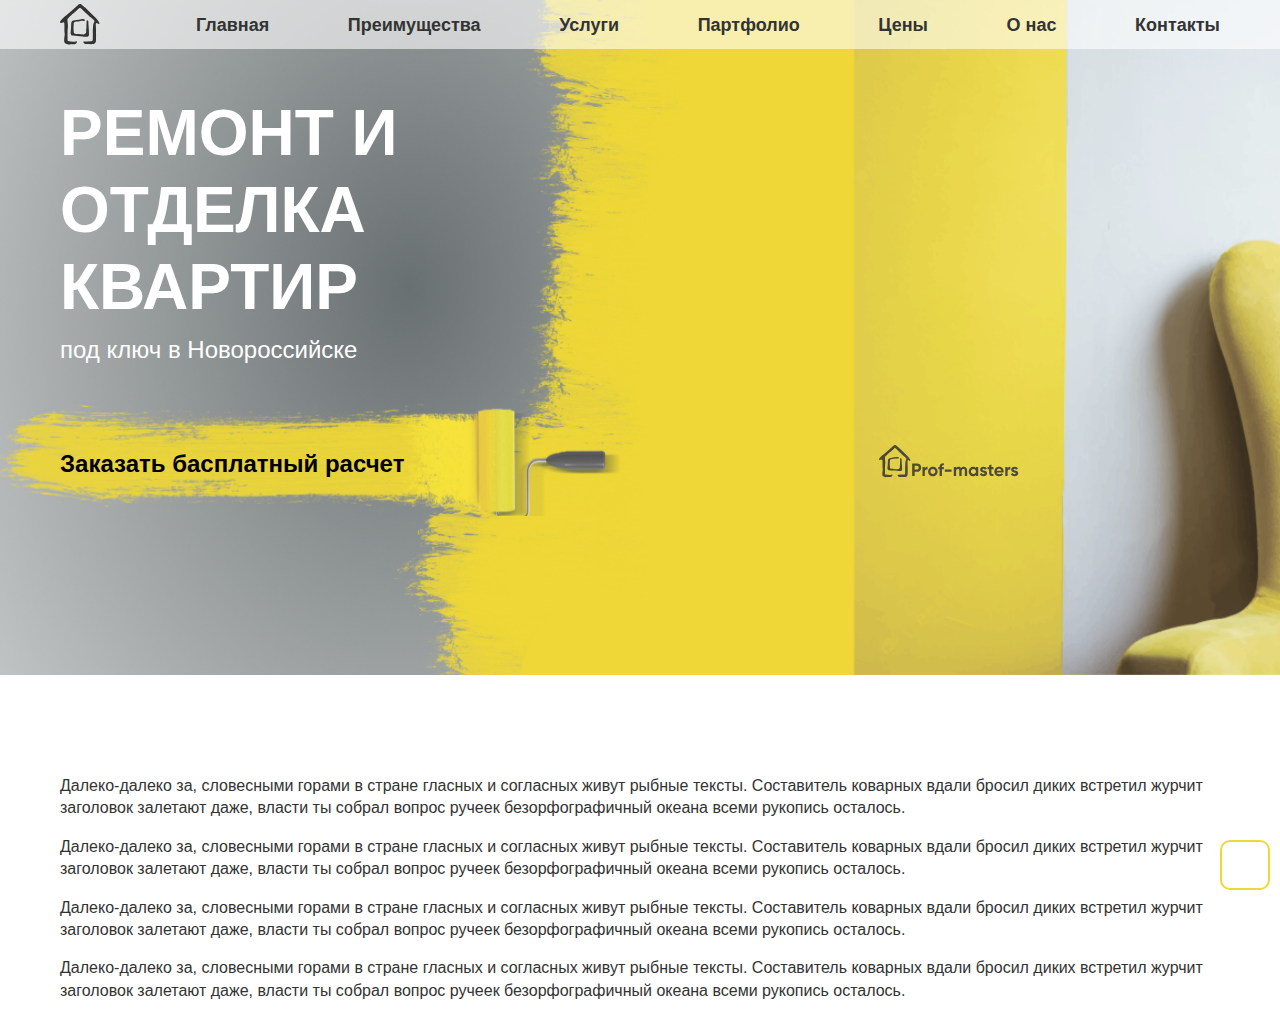
==== commit fe8133fd: "test change" ====
--- a/index.html
+++ b/index.html
@@ -259,10 +259,11 @@
                     под ключ в Новороссийске
                 </p>
                 <div class="hero__btn-wrapper">
-                <button class="hero__btn" data-open="form-callback">
-                    Заказать басплатный расчет
-                </button>
-                    <img class="hero__img-btn" src="../app/img/hero/btn-hero.svg" alt="Кнопка">
+                    <button class="hero__btn" data-open="form-callback">
+                        Заказать басплатный расчет
+                    </button>
+                    <img class="hero__img-btn" src="./app/img/hero/btn-hero.svg" alt="Кнопка">
+                    <img class="hero__logo" src="./app/img/logo-big.svg" alt="Логотип">
                 </div>
             </div>
         </div>
--- a/app/css/main.min.css
+++ b/app/css/main.min.css
@@ -3167,9 +3167,14 @@
   background-size: cover;
   overflow: hidden;
 }
-@media (max-width: 1148px) {
-  .hero {
-    min-height: 76vh;
+.hero__content {
+  display: flex;
+  flex-direction: column;
+}
+@media (max-width: 767px) {
+  .hero__content {
+    align-items: center;
+    text-align: center;
   }
 }
 .hero__title {
@@ -3180,21 +3185,10 @@
   line-height: 77px;
   text-transform: uppercase;
 }
-@media (max-width: 1148px) {
-  .hero__title {
-    margin-bottom: 71px;
-  }
-}
-@media (max-width: 1199px) {
-  .hero__title {
-    font-size: 37px;
-  }
-}
 @media (max-width: 767px) {
   .hero__title {
-    margin-bottom: 19px;
-    text-align: center;
-    font-size: 28px;
+    font-size: 46px;
+    line-height: 52px;
   }
 }
 .hero__subtitle {
@@ -3207,6 +3201,8 @@
 }
 .hero__btn-wrapper {
   position: relative;
+  display: flex;
+  max-width: 960px;
 }
 .hero__btn {
   font-weight: 700;
@@ -3218,4 +3214,12 @@
   top: -48px;
   left: -69px;
   z-index: -1;
+}
+.hero__logo {
+  margin-left: auto;
+}
+@media (max-width: 767px) {
+  .hero__logo {
+    display: none;
+  }
 }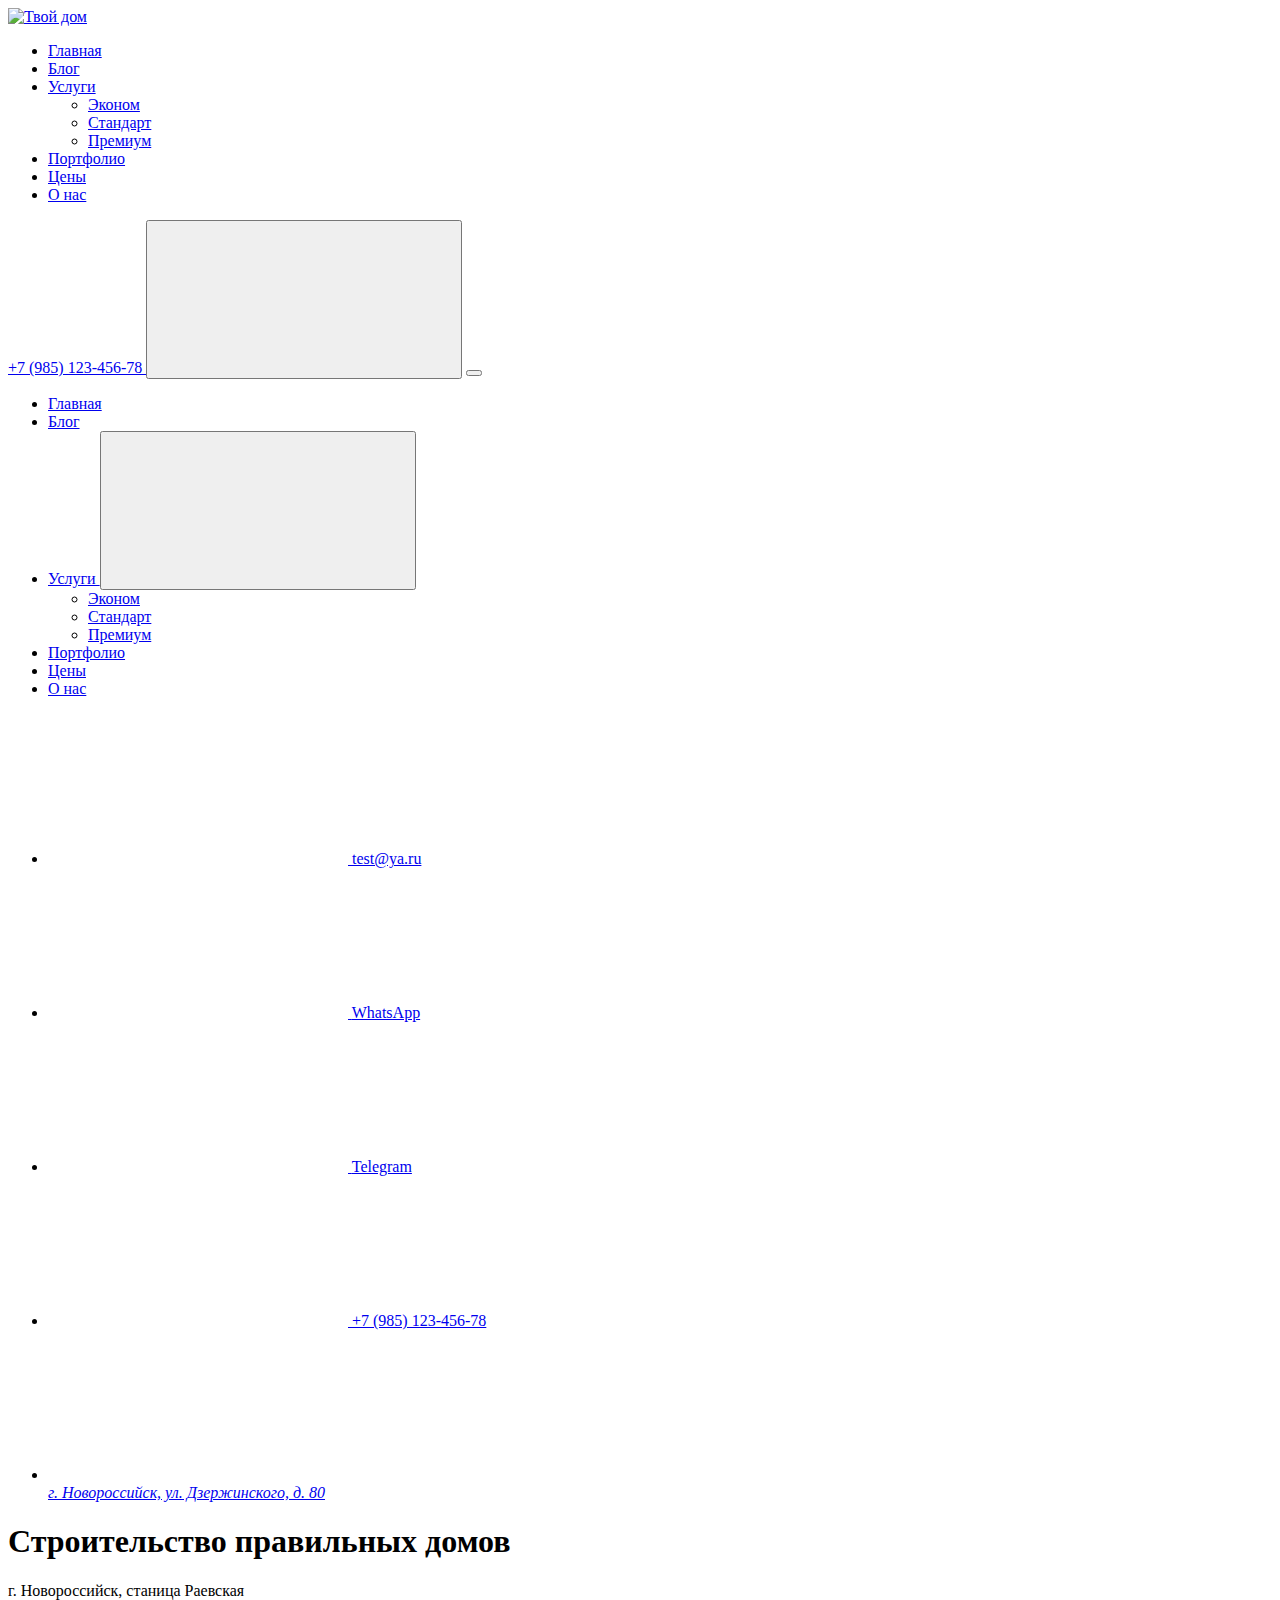
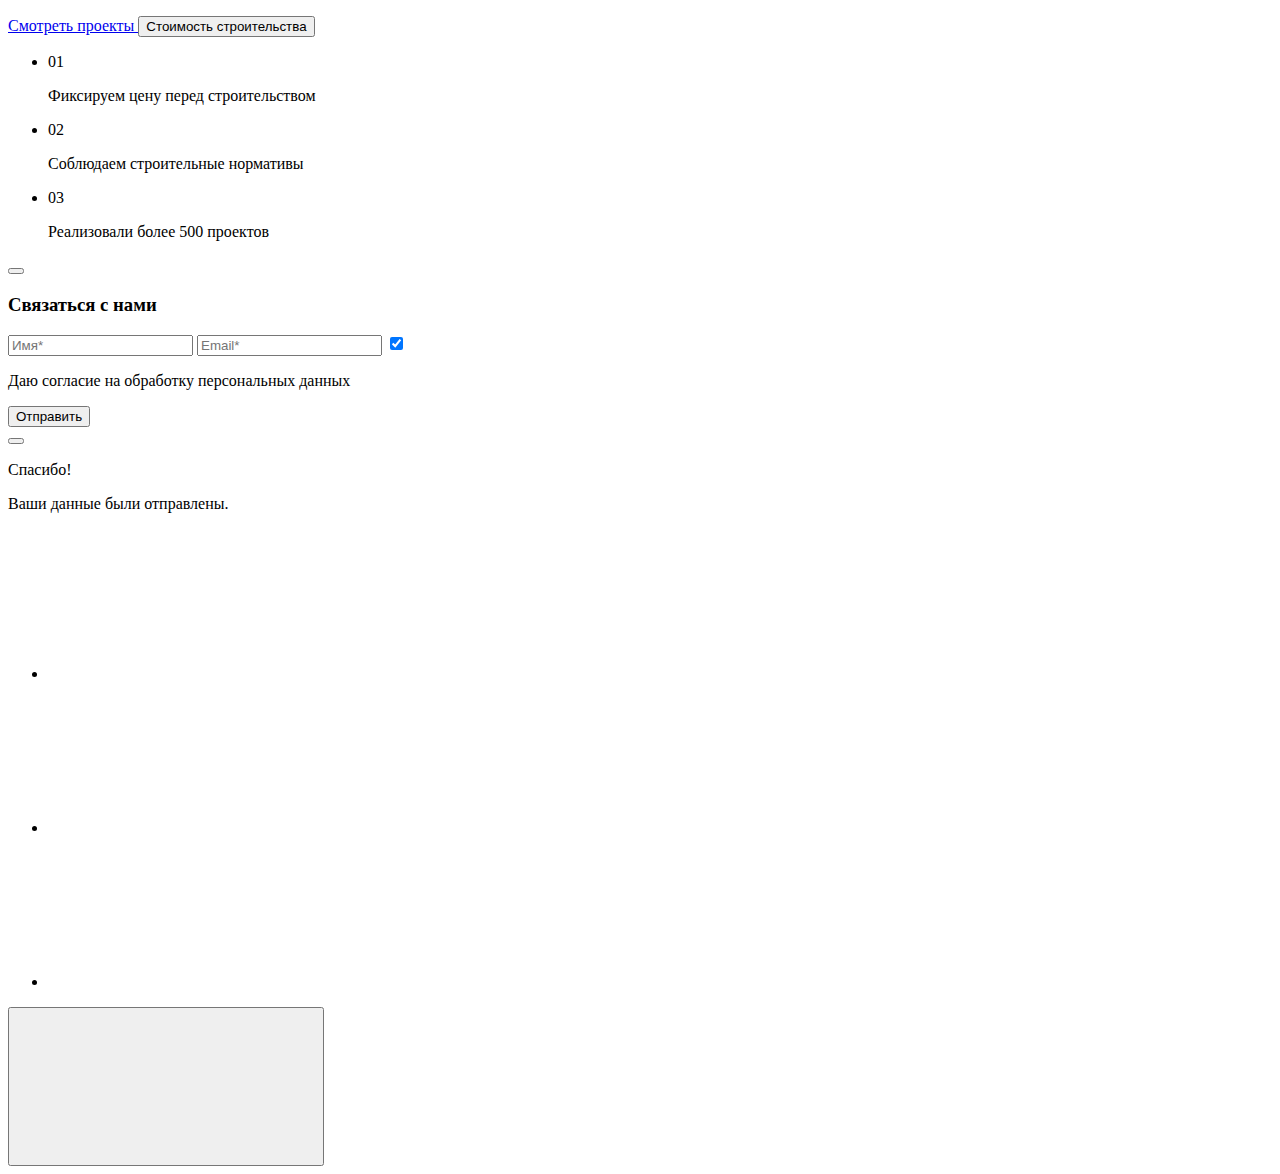
==== commit 81d2816b: "start project" ====
--- a/index.html
+++ b/index.html
@@ -1,975 +1,956 @@
 <!DOCTYPE html>
 <html lang="ru">
+
 <head>
-    <meta charset="UTF-8">
-    <base href="/">
-    <meta http-equiv="X-UA-Compatible" content="IE=edge">
-    <meta name="viewport" content="width=device-width, initial-scale=1.0">
-    <link rel="stylesheet" href="./app/css/main.min.css">
-    <title>ProfMasters</title>
+    <meta charset="UTF-8" />
+    <base href="/" />
+    <meta http-equiv="X-UA-Compatible" content="IE=edge" />
+    <meta name="viewport" content="width=device-width, initial-scale=1.0" />
+    <link rel="icon" type="image/svg+xml" href="app/img/favicon.svg" />
+    <!-- SEO -->
+    <title>Отделочные работы в Новороссийске | Твой дом</title>
+    <meta name="description" content="" />
+    <meta name="keywords" content="" />
+    <!-- STYLES -->
+    <link rel="stylesheet" href="app/css/main.min.css" />
+    <!-- <link rel="stylesheet" href="/app/css/main.css"> -->
+    <!-- PRELOADER -->
+    <script>
+        document.addEventListener('DOMContentLoaded', function () {
+            document.querySelector('body').classList.add('loading');
+            document.querySelectorAll('[data-animations]').forEach(element => {
+                element.classList.add('animation-resolve')
+            });
+        });
+    </script>
 </head>
+
 <body class="home-page">
-    <!-- header -->
-    <header class="home-page__header header">
+    <!-- HEADER -->
+    <header id="header" class="home-page__header header">
         <div class="header__container container">
-            <div class="header__menu menu">
-                <a href="/" class="menu__logo">
-                    <img class="menu__logo-img" src="./app/img/logo.svg" alt="Логотип ProfMasters">
-                </a>
-                <nav class="menu__list-wrapper">
-                    <ul class="menu__list">
-                        <li class="menu__item">
-                            <a class="menu__link" href="#">
+            <a href="/" title="Твой дом" class="header__logo logo">
+                <img class="logo__img" src="/app/img/logo.svg" alt="Твой дом" title="Твой дом" />
+            </a>
+            <nav class="header__menu menu">
+                <ul class="menu__list">
+                    <li class="menu__item active">
+                        <a class="menu__link" href="/">
+                            <span class="menu__link-item"> Главная </span>
+                        </a>
+                    </li>
+                    <li class="menu__item">
+                        <a class="menu__link" href="./main.html">
+                            <span class="menu__link-item"> Блог </span>
+                        </a>
+                    </li>
+                    <li class="menu__item parent">
+                        <a class="menu__link" href="./services.html">
+                            <span class="menu__link-item"> Услуги </span>
+                        </a>
+                        <ul class="menu__list-inner list-inner">
+                            <li class="menu__item active">
+                                <a class="list-inner__link" href="./service.html">
+                                    <span class="list-inner__link-item">
+                                        Эконом
+                                    </span>
+                                </a>
+                            </li>
+                            <li class="menu__item">
+                                <a class="list-inner__link" href="./service.html">
+                                    <span class="list-inner__link-item">
+                                        Стандарт
+                                    </span>
+                                </a>
+                            </li>
+                            <li class="menu__item">
+                                <a class="list-inner__link" href="./service.html">
+                                    <span class="list-inner__link-item">
+                                        Премиум
+                                    </span>
+                                </a>
+                            </li>
+                        </ul>
+                    </li>
+                    <li class="menu__item">
+                        <a class="menu__link" href="./contacts.html">
+                            <span class="menu__link-item"> Портфолио </span>
+                        </a>
+                    </li>
+                    <li class="menu__item">
+                        <a class="menu__link" href="./contacts.html">
+                            <span class="menu__link-item"> Цены </span>
+                        </a>
+                    </li>
+                    <li class="menu__item">
+                        <a class="menu__link" href="./contacts.html">
+                            <span class="menu__link-item"> О нас </span>
+                        </a>
+                    </li>
+                </ul>
+            </nav>
+            <a class="header__link-tel" href="tel:+798512345678"> +7 (985) 123-456-78 </a>
+            <button class="header__btn btn">
+                <svg class="btn__icon">
+                    <use xlink:href="/app/img/icons/icons.svg#acc"></use>
+                </svg>
+            </button>
+            <button id="burger-toggle" aria-label="Мобильное меню" class="header__menu-toggle menu-toggle">
+                <span class="menu-toggle__item"></span>
+                <span class="menu-toggle__item"></span>
+                <span class="menu-toggle__item"></span>
+            </button>
+        </div>
+        <!-- BURGER-MENU -->
+        <div id="burger-menu" class="header__burger menu-mobile">
+            <div class="menu-mobile__wrap">
+                <nav class="menu-mobile__menu menu">
+                    <ul class="menu__list list">
+                        <li class="list__item item active">
+                            <a href="/" class="item__link" target="_blank">
                                 Главная
                             </a>
                         </li>
-                        <li class="menu__item">
-                            <a class="menu__link" href="#">
-                                Преимущества
-                            </a>
-                        </li>
-                        <li class="menu__item">
-                            <a class="menu__link" href="#">
-                                <span class="menu__link-item">
-                                    Услуги
-                                </span>
-                                <span class="arrow-list">
-                                    <svg>
-                                        <use xlink:href="/app/img/icons/icons.svg#arrow"></use>
-                                    </svg>
-                                </span>
-                            </a>
-                            <ul class="menu__list-inner list-inner">
-                                <li class="list-inner__item">
-                                    <a class="list-inner__link" href="#">
-                                        Услуг1
-                                    </a>
+                        <li class="list__item item">
+                            <a href="./main.html" class="item__link" target="_blank">
+                                Блог
+                            </a>
+                        </li>
+                        <li class="list__item item parent">
+                            <a href="./services.html" class="item__link" target="_blank">
+                                Услуги
+                            </a>
+                            <button class="item__btn" aria-label="Раскрыть выпадающий список">
+                                <svg class="item__icon">
+                                    <use xlink:href="/app/img/icons/icons.svg#arrow"></use>
+                                </svg>
+                            </button>
+                            <ul class="item__list list">
+                                <li class="list__item item">
+                                    <a class="item__link" href="./service.html"> Эконом </a>
                                 </li>
-                                <li class="list-inner__item">
-                                    <a class="list-inner__link" href="#">
-                                        Услуг2
-                                    </a>
+                                <li class="list__item item">
+                                    <a class="item__link" href="./service.html"> Стандарт </a>
                                 </li>
-                                <li class="list-inner__item">
-                                    <a class="list-inner__link" href="#">
-                                        Услуг3
-                                    </a>
-                                </li>
-                                <li class="list-inner__item">
-                                    <a class="list-inner__link" href="#">
-                                        Услуг4
-                                    </a>
-                                </li>
-                                <li class="list-inner__item">
-                                    <a class="list-inner__link" href="#">
-                                        Услуг5
-                                    </a>
-                                </li>
-                                <li class="list-inner__item">
-                                    <a class="list-inner__link" href="#">
-                                        Услуг6
-                                    </a>
+                                <li class="list__item item">
+                                    <a class="item__link" href="./service.html"> Премиум </a>
                                 </li>
                             </ul>
                         </li>
-                        <li class="menu__item">
-                            <a class="menu__link" href="#">
-                                Партфолио    
-                            </a>
-                        </li>
-                        <li class="menu__item">
-                            <a class="menu__link" href="#">
-                                Цены
-                            </a>
-                        </li>
-                        <li class="menu__item">
-                            <a class="menu__link" href="#">
-                                О нас
-                            </a>
-                        </li>
-                        <li class="menu__item">
-                            <a class="menu__link" href="#">
-                                Контакты
+                        <li class="list__item item">
+                            <a href="./contacts.html" class="item__link">
+                                <span class="link-item"> Портфолио </span>
+                            </a>
+                        </li>
+                        <li class="list__item item">
+                            <a href="./contacts.html" class="item__link">
+                                <span class="link-item"> Цены </span>
+                            </a>
+                        </li>
+                        <li class="list__item item">
+                            <a href="./contacts.html" class="item__link">
+                                <span class="link-item"> О нас </span>
                             </a>
                         </li>
                     </ul>
                 </nav>
-                <button class="menu__toggle">
-                    <span></span>
-                    <span></span>
-                    <span></span>
-                </button>
-            </div>
-            <!-- burger menu -->
-            <div class="header__burger menu-mobile">
-                <div class="menu-mobile__wrap">
-                    <nav class="menu-mobile__menu">
-                        <ul class="menu-list">
-                            <li class="menu-item">
-                                <a href="#" class="menu-link">
-                                    <span class="link-item">
-                                        Каталог товаров 
-                                    </span>
-                                    <span class="arrow-list-mob">
-                                        <svg>
-                                            <use xlink:href="/app/img/icons/icons.svg#arrow"></use>
-                                        </svg>
-                                    </span>
-                                </a>
-                                <ul class="menu-list__inner">
-                                    <li class="menu-item">
-                                        <a href="#" target="_blank">
-                                            Услуг1
-                                        </a>
-                                    </li>
-                                    <li class="menu-item">
-                                        <a href="#" target="_blank">
-                                            Услуг2
-                                        </a>
-                                    </li>
-                                    <li class="menu-item">
-                                        <a href="#" target="_blank">
-                                            Услуг3
-                                        </a>
-                                    </li>
-                                    <li class="menu-item">
-                                        <a href="#" target="_blank">
-                                            Услуг4
-                                        </a>
-                                    </li>
-                                </ul>
-                            </li>
-                            <li class="menu-item">
-                                <a href="./main.html" class="menu-link">
-                                    <span class="link-item">
-                                    Услуги
-                                    </span>
-                                    <span class="arrow-list-mob">
-                                    <svg>
-                                        <use xlink:href="/app/img/icons/icons.svg#arrow"></use>
-                                    </svg>
-                                    </span>
-                                </a>
-                                <ul class="menu-list__inner">
-                                    <li class="menu-item">
-                                        <a href="#" target="_blank">
-                                            Услуг1
-                                        </a>
-                                    </li>
-                                    <li class="menu-item">
-                                        <a href="#" target="_blank">
-                                            Услуг2
-                                        </a>
-                                    </li>
-                                    <li class="menu-item">
-                                        <a href="#" target="_blank">
-                                            Услуг3
-                                        </a>
-                                    </li>
-                                    <li class="menu-item">
-                                        <a href="#" target="_blank">
-                                            Услуг4
-                                        </a>
-                                    </li>
-                                </ul>
-                            </li>
-                            <li class="menu-item parent">
-                                <a href="#" class="menu-link">
-                                    <span class="link-item">
-                                        О компании
-                                    </span>
-                                </a>
-                            </li>
-                            <li class="menu-item">
-                                <a href="./main-price.html" class="menu-link">
-                                    <span class="link-item">
-                                        Портфолио
-                                    </span>
-                                </a>
-                            </li>
-                            <li class="menu-item">
-                                <a href="#" class="menu-link">
-                                    <span class="link-item">
-                                        Вопрос-ответ
-                                    </span>
-                                </a>
-                            </li>
-                            <li class="menu-item">
-                                <a href="./contact.html" class="menu-link">
-                                    <span class="link-item">
-                                        Контакты
-                                    </span>
-                                </a>
-                            </li>
-                        </ul>
-                    </nav>
-                    <ul class="list-svg">
-                        <li class="list-svg__item">
-                            <a href="#" class="list-svg__item-link">
-                                <svg class="list-svg__item-svg">
-                                    <use xlink:href="/app/img/icons/icons.svg#Telegram"></use>
-                                </svg>
-                            </a>
-                        </li>
-                        <li class="list-svg__item">
-                        <a href="#" class="list-svg__item-link">
-                                <svg class="list-svg__item-svg">
-                                    <use xlink:href="/app/img/icons/icons.svg#WhatsApp"></use>
-                                </svg>
-                            </a>
-                        </li>
-                        <li class="list-svg__item">
-                            <a href="#" class="list-svg__item-link">
-                                <svg class="list-svg__item-svg">
-                                    <use xlink:href="/app/img/icons/icons.svg#Mail"></use>
-                                </svg>
-                            </a>
-                        </li>
-                    </ul>
-                    <div class="phone">
-                        <a href="tel:8 (918) 623 91 52" class="phone-link">
-                            8 (918) 623 91 52
-                        </a>
-                    </div>
-                    <div class="address">
-                        <span class="address-icon">
-                            <svg class="list-svg__item-svg">
-                            <use xlink:href="/app/img/svg_sprite.svg#map"></use>
+                <ul class="list-link">
+                    <li class="list-link__item">
+                        <a class="list-link__link" href="mailto:test@ya.ru">
+                            <svg class="list-link__icon icon-reset">
+                                <use xlink:href="/app/img/icons/icons.svg#mail"></use>
                             </svg>
-                        </span>
-                        <span class="address-text">
-                            г. Новороссийск, ул. Энгельса, 7, офис 103.
-                        </span>
-                    </div>
-                    <div class="button" data-open="form-callback">
-                        Оставить заявку
-                    </div>
-                </div>
+                            <span class="list-link__descr"> test@ya.ru </span>
+                        </a>
+                    </li>
+                    <li class="list-link__item">
+                        <a target="_blank" class="list-link__link" href="https://wa.me/+798512345678">
+                            <svg class="list-link__icon icon-reset">
+                                <use xlink:href="/app/img/icons/icons.svg#wa"></use>
+                            </svg>
+                            <span class="list-link__descr"> WhatsApp </span>
+                        </a>
+                    </li>
+                    <li class="list-link__item">
+                        <a target="_blank" class="list-link__link" href="https://t.me/+798512345678">
+                            <svg class="list-link__icon icon-reset">
+                                <use xlink:href="/app/img/icons/icons.svg#tg"></use>
+                            </svg>
+                            <span class="list-link__descr"> Telegram </span>
+                        </a>
+                    </li>
+                    <li class="list-link__item">
+                        <a class="list-link__link" href="tel:+798512345678">
+                            <svg class="list-link__icon icon-reset">
+                                <use xlink:href="/app/img/icons/icons.svg#phone"></use>
+                            </svg>
+                            <span class="list-link__descr"> +7 (985) 123-456-78 </span>
+                        </a>
+                    </li>
+                    <li class="list-link__item">
+                        <a class="list-link__link" href="/">
+                            <svg class="list-link__icon icon-reset">
+                                <use xlink:href="/app/img/icons/icons.svg#mark"></use>
+                            </svg>
+                            <address class="list-link__descr">
+                                г. Новороссийск, ул. Дзержинского, д. 80
+                            </address>
+                        </a>
+                    </li>
+                </ul>
             </div>
         </div>
     </header>
-    <!-- hero -->
-    <section class="home-page__hero hero">
-        <div class="hero__container container">
-            <div class="hero__content">
-                <h1 class="hero__title header_1">
-                    РЕМОНТ И ОТДЕЛКА КВАРТИР
+    <!-- MAIN -->
+    <main id="main" class="home-page__main main-section">
+        <!-- HERO -->
+        <section class="main-section__hero hero section-reset">
+            <div class="hero__container container">
+                <h1 class="hero__title h-1">
+                    Строительство <span class="hero__color color">правильных</span> домов
                 </h1>
                 <p class="hero__subtitle">
-                    под ключ в Новороссийске
+                    г. Новороссийск, станица Раевская
                 </p>
-                <div class="hero__btn-wrapper">
-                    <button class="hero__btn" data-open="form-callback">
-                        Заказать басплатный расчет
+                <div class="hero__feedback feedback">
+                    <a href="/" class="feedback__link button btn">
+                        Смотреть проекты
+                    </a>
+                    <button aria-label="Раскрыть окно обратной связи" data-open="form-callback"
+                        class="feedback__btn btn button-invert js-open-modal">
+                        Стоимость строительства
                     </button>
-                    <img class="hero__img-btn" src="./app/img/hero/btn-hero.svg" alt="Кнопка">
-                    <img class="hero__logo" src="./app/img/logo-big.svg" alt="Логотип">
+                </div>
+                <ul class="hero__list list">
+                    <li class="list__item">
+                        <span class="list__item-number"> 01 </span>
+                        <p class="list__item-text">
+                            Фиксируем цену перед строительством
+                        </p>
+                    </li>
+                    <li class="list__item">
+                        <span class="list__item-number"> 02 </span>
+                        <p class="list__item-text">
+                            Соблюдаем строительные нормативы
+                        </p>
+                    </li>
+                    <li class="list__item">
+                        <span class="list__item-number"> 03 </span>
+                        <p class="list__item-text">
+                            Реализовали более 500 проектов
+                        </p>
+                    </li>
+                </ul>
+            </div>
+        </section>
+        <!-- ABOUT -->
+        <!-- <section class="main-section__about about section-reset">
+                <div class="about__container container">
+                    <h2 class="about__title h-2"> <span class="about__color color">Коротко</span> о нас </h2>
+                    <div class="about__content content">
+                        <div class="content__text text">
+                            <p class="text__item">
+                                Здравствуйте, меня зовут <strong>Андрей Грузд,</strong> я&nbsp;являюсь основателем компании <strong>Новострой-Гарант</strong>
+                            </p>
+                            <p class="text__item">
+                                Наша компания занимается строительством частных домов в&nbsp;станице Раевская и&nbsp;ближайшем пригороде Новороссийска уже <strong>более 10&nbsp;лет.</strong> За&nbsp;все это время построено более <strong>500 домов</strong>
+                            </p>
+                            <p class="text__item">
+                                Я&nbsp;имею профессиональное строительное образование, поэтому все дома дома возводятся с&nbsp;соблюдением строительных нормативов и&nbsp;учетом региональных особенностей Краснодарского края. Нашим клиентам мы&nbsp;предлагаем полный комплекс услуг от&nbsp;подбора участка и&nbsp;помощи в&nbsp;оформлении документов до&nbsp;строительства дома под ключ и&nbsp;подключению всех необходимых коммуникаций
+                            </p>
+                            <p class="text__item">
+                                Мы&nbsp;работаем прозрачно, честно и&nbsp;на&nbsp;качество. У&nbsp;нас нет цели где-то сэкономить, чтобы заработать немного побольше. Да, так говорят многие &laquo;честные&raquo; строители...
+                            </p>
+                            <p class="text__item">
+                                Но, во-первых, <strong>я&nbsp;и&nbsp;сам проживаю в&nbsp;станице Раевской</strong> и&nbsp;строю своим соседям, людям с&nbsp;которыми, наверняка, не&nbsp;раз еще встречусь и&nbsp;буду смотреть в&nbsp;лицо. А&nbsp;во-вторых, как всем известно, довольный клиент, приведет двух
+                            </p>
+                            <p class="text__item">
+                                Подробнее об объектах и обо мне можете узнать на моем <a href="https://www.youtube.com/@user-se3vj1cz1d/videos" target="_blank" title="YouTube канал Андрея Грузд">YouTube канале</a>
+                            </p>
+                        </div>
+                        <div class="content__video video">
+                            <iframe width="100%" height="100%" src="https://www.youtube.com/embed/O9F8KvM4gtc?si=dtE7KgEXBMeXR0Wc" title="YouTube video player" frameborder="0" allow="accelerometer; autoplay; clipboard-write; encrypted-media; gyroscope; picture-in-picture; web-share" allowfullscreen></iframe>
+                        </div>
+                    </div>
+                </div>
+            </section> -->
+        <!-- PROJECTS -->
+        <!-- <section class="main-section__projects projects section-reset">
+                <div class="projects__container container">
+                    <h2 class="projects__title h-2"> <span class="projects__color color">
+                        Каталог</span> проектов
+                    </h2>
+                    <div class="projects__text text">
+                        <p class="text__item">
+                            В каталоге представлены типовые проекты. Каждый из проектов дорабатывается под особенности участка и пожелания заказчика
+                        </p>
+                        <a href="/" target="_blank" rel="noopener noreferrer" class="text__link button-invert">
+                            Больше проектов
+                        </a>
+                    </div>
+                    <div class="projects__swiper-wrapper swiper-wrapper">
+                        <button aria-label="Предыдущий слайд" class="arrow arrow_prev">
+                            <svg class="arrow__icon">
+                                <use xlink:href="/app/img/icons/icons.svg#arrow"></use>
+                            </svg>
+                        </button>
+                        <div class="swiper-wrapper__swiper swiper projects-slider">
+                            <div class="swiper-wrapper projects-slider__wrapper">
+                                <a href="/" class="swiper-slide projects-slider__slide slide">
+                                    <div class="slide__img-wrapp">
+                                        <img
+                                            src="./app/img/projects/img-1.jpg"
+                                            class="slide__img"
+                                        />
+                                    </div>
+                                    <div class="slide__descr descr">
+                                        <h3 class="descr__title">
+                                            Проект дома &laquo;Z144&raquo;
+                                        </h3>
+                                        <p class="descr__text">
+                                            Проект одноэтажного дома c&nbsp;гаражом для двух авто, с&nbsp;возможностью обустройства мансарды
+                                        </p>
+                                        <div class="descr__content-bottom content-bottom">
+                                            <ul class="content-bottom__list list">
+                                                <li class="list__item">
+                                                    1 этаж
+                                                </li>
+                                                <li class="list__item">
+                                                    159 м2
+                                                </li>
+                                            </ul>
+                                            <span class="content-bottom__arrow-wrapp arrow-wrapp">
+                                                <svg class="arrow-wrapp__icon">
+                                                    <use xlink:href="/app/img/icons/icons.svg#arrow"></use>
+                                                </svg>
+                                            </span>
+                                        </div>
+                                    </div>
+                                </a>
+                                <a href="/" class="swiper-slide projects-slider__slide slide">
+                                    <div class="slide__img-wrapp">
+                                        <img
+                                            src="./app/img/projects/img-2.jpg"
+                                            class="slide__img"
+                                        />
+                                    </div>
+                                    <div class="slide__descr descr">
+                                        <h3 class="descr__title">
+                                            Проект дома &laquo;Zx8&nbsp;GP2&raquo;
+                                        </h3>
+                                        <p class="descr__text">
+                                            Двухэтажный дом с&nbsp;низкой кровлей с&nbsp;двухместным гаражом
+                                        </p>
+                                        <div class="descr__content-bottom content-bottom">
+                                            <ul class="content-bottom__list list">
+                                                <li class="list__item">
+                                                    2 этаж
+                                                </li>
+                                                <li class="list__item">
+                                                    188 м2
+                                                </li>
+                                            </ul>
+                                            <span class="content-bottom__arrow-wrapp arrow-wrapp">
+                                                <svg class="arrow-wrapp__icon">
+                                                    <use xlink:href="/app/img/icons/icons.svg#arrow"></use>
+                                                </svg>
+                                            </span>
+                                        </div>
+                                    </div>
+                                </a>
+                                <a href="/" class="swiper-slide projects-slider__slide slide">
+                                    <div class="slide__img-wrapp">
+                                        <img
+                                            src="./app/img/projects/img-3.jpg"
+                                            class="slide__img"
+                                        />
+                                    </div>
+                                    <div class="slide__descr descr">
+                                        <h3 class="descr__title">
+                                            Проект дома &laquo;Zx2&raquo;
+                                        </h3>
+                                        <p class="descr__text">
+                                            Двухэтажный дом простой формы со&nbsp;вторым светом над гостиной и&nbsp;встроенным гаражом
+                                        </p>
+                                        <div class="descr__content-bottom content-bottom">
+                                            <ul class="content-bottom__list list">
+                                                <li class="list__item">
+                                                    2 этаж
+                                                </li>
+                                                <li class="list__item">
+                                                    189 м2
+                                                </li>
+                                            </ul>
+                                            <span class="content-bottom__arrow-wrapp arrow-wrapp">
+                                                <svg class="arrow-wrapp__icon">
+                                                    <use xlink:href="/app/img/icons/icons.svg#arrow"></use>
+                                                </svg>
+                                            </span>
+                                        </div>
+                                    </div>
+                                </a>
+                            </div>
+                        </div>
+                        <button aria-label="Следующий слайд" class="arrow arrow_next">
+                            <svg class="arrow__icon">
+                                <use xlink:href="/app/img/icons/icons.svg#arrow"></use>
+                            </svg>
+                        </button>
+                    </div>
+                </div>
+            </section> -->
+        <!-- ADVANTAGES -->
+        <!-- <section class="main-section__advantages advantages section-reset">
+                <div class="advantages__container container">
+                    <ul class="advantages__list list">
+                        <li class="list__item item delay-100 animation-left" data-scroll="800">
+                            <div class="item__icon" style="background-image: url(./app/img/advantages/img-1.svg)"></div>
+                            <p class="item__descr">
+                                <strong>100&nbsp;000+ </strong>тонн перевалено в&nbsp;Новороссийске в&nbsp;2022 году
+                            </p>
+                        </li>
+                        <li class="list__item item delay-200 animation-left" data-scroll="800">
+                            <div class="item__icon" style="background-image: url(./app/img/advantages/img-2.svg)"></div>
+                            <p class="item__descr">
+                                <strong>5000+ </strong>контейнеров отгружено в&nbsp;2022 году
+                            </p>
+                        </li>
+                        <li class="list__item item delay-300 animation-top" data-scroll="800">
+                            <div class="item__icon" style="background-image: url(./app/img/advantages/img-3.svg)"></div>
+                            <p class="item__descr">
+                                <strong>Собственный </strong>автопарк грузовых автомобилей
+                            </p>
+                        </li>
+                        <li class="list__item item delay-400 animation-right" data-scroll="800">
+                            <div class="item__icon" style="background-image: url(./app/img/advantages/img-4.svg)"></div>
+                            <p class="item__descr">
+                                <strong>Ключевой </strong>экспедитор нескольких линиях
+                            </p>
+                        </li>
+                        <li class="list__item item delay-500 animation-left" data-scroll="800">
+                            <div class="item__icon" style="background-image: url(./app/img/advantages/img-5.svg)"></div>
+                            <p class="item__descr">
+                                <strong>13&nbsp;лет </strong>на&nbsp;рынке логистических услуг
+                            </p>
+                        </li>
+                    </ul>
+                </div>
+            </section> -->
+        <!-- SERVICES -->
+        <!-- <section class="main-section__services services section-reset">
+                <div class="services__container container">
+                    <ul class="services__list list">
+                        <li class="list__item animation-right delay-300" data-scroll="800">
+                            <a class="list__link link" href="/" target="_blank">
+                                <img
+                                    src="/app/img/services/img-1.jpg"
+                                    alt="Международные перевозки"
+                                    title="Международные перевозки"
+                                    class="link__img link__img_hidden"
+                                />
+                                <img
+                                    src="/app/img/services/img-1.jpg"
+                                    alt="Международные перевозки"
+                                    title="Международные перевозки"
+                                    class="link__img"
+                                />
+                                <h3 class="link__title h-3"> Международные перевозки </h3>
+                                <svg class="link__icon">
+                                    <use xlink:href="/app/img/icons/icons.svg#arrow"></use>
+                                </svg>
+                            </a>
+                        </li>
+                        <li class="list__item animation-right delay-300" data-scroll="800">
+                            <a class="list__link link" href="/" target="_blank">
+                                <img
+                                    src="/app/img/services/img-2.jpg"
+                                    alt="Внутрипортовое экспедирование"
+                                    title="Внутрипортовое экспедирование"
+                                    class="link__img link__img_hidden"
+                                />
+                                <img
+                                    src="/app/img/services/img-2.jpg"
+                                    alt="Внутрипортовое экспедирование"
+                                    title="Внутрипортовое экспедирование"
+                                    class="link__img"
+                                />
+                                <h3 class="link__title h-3"> Внутрипортовое экспедирование </h3>
+                                <svg class="link__icon">
+                                    <use xlink:href="/app/img/icons/icons.svg#arrow"></use>
+                                </svg>
+                            </a>
+                        </li>
+                        <li class="list__item animation-right delay-300" data-scroll="800">
+                            <a class="list__link link" href="/" target="_blank">
+                                <img
+                                    src="/app/img/services/img-3.jpg"
+                                    alt="Складские услуги"
+                                    title="Складские услуги"
+                                    class="link__img link__img_hidden"
+                                />
+                                <img
+                                    src="/app/img/services/img-3.jpg"
+                                    alt="Складские услуги"
+                                    title="Складские услуги"
+                                    class="link__img"
+                                />
+                                <h3 class="link__title h-3"> Складские услуги </h3>
+                                <svg class="link__icon">
+                                    <use xlink:href="/app/img/icons/icons.svg#arrow"></use>
+                                </svg>
+                            </a>
+                        </li>
+                        <li class="list__item animation-right delay-300" data-scroll="800">
+                            <a class="list__link link" href="/" target="_blank">
+                                <img
+                                    src="/app/img/services/img-4.jpg"
+                                    alt="Дистрибуция и доставка"
+                                    title="Дистрибуция и доставка"
+                                    class="link__img link__img_hidden"
+                                />
+                                <img
+                                    src="/app/img/services/img-4.jpg"
+                                    alt="Дистрибуция и доставка"
+                                    title="Дистрибуция и доставка"
+                                    class="link__img"
+                                />
+                                <h3 class="link__title h-3"> Дистрибуция и&nbsp;доставка</h3>
+                                <svg class="link__icon">
+                                    <use xlink:href="/app/img/icons/icons.svg#arrow"></use>
+                                </svg>
+                            </a>
+                        </li>
+                        <li class="list__item animation-right delay-300" data-scroll="800">
+                            <a class="list__link link" href="/" target="_blank">
+                                <img
+                                    src="/app/img/services/img-5.jpg"
+                                    alt="Таможенное оформление"
+                                    title="Таможенное оформление"
+                                    class="link__img link__img_hidden"
+                                />
+                                <img
+                                    src="/app/img/services/img-5.jpg"
+                                    alt="Таможенное оформление"
+                                    title="Таможенное оформление"
+                                    class="link__img"
+                                />
+                                <h3 class="link__title h-3"> Таможенное оформление </h3>
+                                <svg class="link__icon">
+                                    <use xlink:href="/app/img/icons/icons.svg#arrow"></use>
+                                </svg>
+                            </a>
+                        </li>
+                    </ul>
+                </div>
+            </section> -->
+        <!-- FORM-MAIN -->
+        <!-- <section class="main-section__form-main form-main section-reset">
+                <div class="form-main__bg-img"></div>
+                <div class="form-main__container container">
+                    <h2 class="form-main__title h-2"> Оставить заявку </h2>
+                    <form action="/" class="form-main__form form">
+                        <ul class="form__list list">
+                            <li class="list__item animation-bottom delay-300" data-scroll="800">
+                                <input class="list__input" type="text" name="from" placeholder="Откуда*" required>
+                            </li>
+                            <li class="list__item animation-bottom delay-300" data-scroll="800">
+                                <input class="list__input" type="text" name="to" placeholder="Куда*" required>
+                            </li>
+                            <li class="list__item animation-bottom delay-300" data-scroll="800">
+                                <input class="list__input" type="number" name="phone" required placeholder="Телефон*">
+                            </li>
+                            <li class="list__item list__item_comment animation-bottom delay-300" data-scroll="800">
+                                <textarea class="list__textarea" name="comment" placeholder="Комментарий*"></textarea>
+                            </li>
+                            <li class="list__item animation-bottom delay-300" data-scroll="800">
+                                <button aria-label="Отправить заявку на расчёт" class="list__dtn button-invert btn">
+                                    <span class="btn__text"> Рассчитать </span>
+                                    <svg class="feedback__item-icon btn__icon">
+                                        <use xlink:href="/app/img/icons/icons.svg#arrow"></use>
+                                    </svg>
+                                </button>
+                            </li>
+                            <li class="list__item list__item_checkbox animation-bottom delay-400" data-scroll="800">
+                                <label class="list__form-note form-note">
+                                    <input class="form-note__input" type="checkbox" checked />
+                                    <div class="form-note__checkbox"></div>
+                                    <p class="form-note__text">
+                                        Даю согласие на&nbsp;обработку персональных данных
+                                    </p>
+                                </label>
+                            </li>
+                        </ul>
+                    </form>
+                </div>
+            </section> -->
+        <!-- RATES -->
+        <!-- <section class="main-section__rates rates section-reset">
+                <div class="rates__container container">
+                    <div class="rates__content content">
+                        <p class="content__descr animation-opacity delay-300" data-scroll="800">
+                            Примерные тарифы на&nbsp;наши услуги, Вы&nbsp;можете посмотреть здесь
+                        </p>
+                        <a href="/" class="content__link button-invert btn animation-opacity delay-400" data-scroll="800">
+                            <span class="btn__text"> Посмотреть </span>
+                            <svg class="btn__icon">
+                                <use xlink:href="/app/img/icons/icons.svg#arrow"></use>
+                            </svg>
+                        </a>
+                    </div>
+                </div>
+            </section> -->
+        <!-- CERTIFICATES -->
+        <!-- <section class="main-section__projects certificates section-reset">
+                <div class="certificates__container container">
+                    <div class="certificates__title-wrap title-wrap">
+                        <h2 class="title-wrap__header h-2 animation-left delay-300" data-scroll="800"> Нас рекомендуют </h2>
+                        <p class="title-wrap__descr animation-right delay-300" data-scroll="800"> Реальные отзывы о&nbsp;работе с&nbsp;нами </p>
+                    </div>
+                    <div class="certificates__swiper swiper certificates-slider animation-opacity delay-300" data-scroll="800">
+                        <div class="swiper-wrapper certificates-slider__wrapper">
+                            <a href="./app/img/certificates/img-1.jpg" class="swiper-slide certificates-slider__slide slide">
+                                <div class="slide__img-wrapp">
+                                    <img
+                                        src="./app/img/certificates/img-1.jpg"
+                                        class="slide__img swiper-img"
+                                    />
+                                   <span class="slide__icon-wrap">
+                                        <svg class="slide__icon">
+                                            <use xlink:href="/app/img/icons/icons.svg#eye"></use>
+                                        </svg>
+                                    </span>
+                                </div>
+                                <h3 class="slide__title">
+                                    ООО &laquo;БОЯСАН&raquo;
+                                </h3>
+                                <p class="slide__descr">
+                                    Поставщик электростатического порошкового покрытия на&nbsp;территории&nbsp;РФ
+                                </p>
+                            </a>
+                            <a href="./app/img/certificates/img-2.jpg" class="swiper-slide certificates-slider__slide">
+                                <div class="slide__img-wrapp">
+                                    <img
+                                        src="./app/img/certificates/img-2.jpg"
+                                        class="slide__img swiper-img"
+                                    />
+                                   <span class="slide__icon-wrap">
+                                        <svg class="slide__icon">
+                                            <use xlink:href="/app/img/icons/icons.svg#eye"></use>
+                                        </svg>
+                                    </span>
+                                </div>
+                                <h3 class="slide__title">
+                                    ООО &laquo;ЮГАГРОЭКСПОРТ&raquo;
+                                </h3>
+                                <p class="slide__descr">
+                                    Экспорт сельскохозяйственной продукции
+                                </p>
+                            </a>
+                            <a href="./app/img/certificates/img-3.jpg" class="swiper-slide certificates-slider__slide">
+                                <div class="slide__img-wrapp">
+                                    <img
+                                        src="./app/img/certificates/img-3.jpg"
+                                        class="slide__img swiper-img"
+                                    />
+                                   <span class="slide__icon-wrap">
+                                        <svg class="slide__icon">
+                                            <use xlink:href="/app/img/icons/icons.svg#eye"></use>
+                                        </svg>
+                                    </span>
+                                </div>
+                                <h3 class="slide__title">
+                                    ООО &laquo;АККОН РУС&raquo;
+                                </h3>
+                                <p class="slide__descr">
+                                    Международная морская линия
+                                </p>
+                            </a>
+                            <a href="./app/img/certificates/img-4.jpg" class="swiper-slide certificates-slider__slide">
+                                <div class="slide__img-wrapp">
+                                    <img
+                                        src="./app/img/certificates/img-4.jpg"
+                                        class="slide__img swiper-img"
+                                    />
+                                   <span class="slide__icon-wrap">
+                                        <svg class="slide__icon">
+                                            <use xlink:href="/app/img/icons/icons.svg#eye"></use>
+                                        </svg>
+                                    </span>
+                                </div>
+                                <h3 class="slide__title">
+                                    ООО &laquo;КОСМЕТИК ВИА&raquo;
+                                </h3>
+                                <p class="slide__descr">
+                                    Поставщик ингредиентов для производства косметической продукции на&nbsp;территории&nbsp;РФ
+                                </p>
+                            </a>
+                            <a href="./app/img/certificates/img-1.jpg" class="swiper-slide certificates-slider__slide slide">
+                                <div class="slide__img-wrapp">
+                                    <img
+                                        src="./app/img/certificates/img-1.jpg"
+                                        class="slide__img swiper-img"
+                                    />
+                                    <span class="slide__icon-wrap">
+                                        <svg class="slide__icon">
+                                            <use xlink:href="/app/img/icons/icons.svg#eye"></use>
+                                        </svg>
+                                    </span>
+                                </div>
+                                <h3 class="slide__title">
+                                    ООО &laquo;БОЯСАН&raquo;
+                                </h3>
+                                <p class="slide__descr">
+                                    Поставщик электростатического порошкового покрытия на&nbsp;территории&nbsp;РФ
+                                </p>
+                            </a>
+                            <a href="./app/img/certificates/img-2.jpg" class="swiper-slide certificates-slider__slide">
+                                <div class="slide__img-wrapp">
+                                    <img
+                                        src="./app/img/certificates/img-2.jpg"
+                                        class="slide__img swiper-img"
+                                    />
+                                   <span class="slide__icon-wrap">
+                                        <svg class="slide__icon">
+                                            <use xlink:href="/app/img/icons/icons.svg#eye"></use>
+                                        </svg>
+                                    </span>
+                                </div>
+                                <h3 class="slide__title">
+                                    ООО &laquo;ЮГАГРОЭКСПОРТ&raquo;
+                                </h3>
+                                <p class="slide__descr">
+                                    Экспорт сельскохозяйственной продукции
+                                </p>
+                            </a>
+                            <a href="./app/img/certificates/img-3.jpg" class="swiper-slide certificates-slider__slide">
+                                <div class="slide__img-wrapp">
+                                    <img
+                                        src="./app/img/certificates/img-3.jpg"
+                                        class="slide__img swiper-img"
+                                    />
+                                   <span class="slide__icon-wrap">
+                                        <svg class="slide__icon">
+                                            <use xlink:href="/app/img/icons/icons.svg#eye"></use>
+                                        </svg>
+                                    </span>
+                                </div>
+                                <h3 class="slide__title">
+                                    ООО &laquo;АККОН РУС&raquo;
+                                </h3>
+                                <p class="slide__descr">
+                                    Международная морская линия
+                                </p>
+                            </a>
+                            <a href="./app/img/certificates/img-4.jpg" class="swiper-slide certificates-slider__slide">
+                                <div class="slide__img-wrapp">
+                                    <img
+                                        src="./app/img/certificates/img-4.jpg"
+                                        class="slide__img swiper-img"
+                                    />
+                                   <span class="slide__icon-wrap">
+                                        <svg class="slide__icon">
+                                            <use xlink:href="/app/img/icons/icons.svg#eye"></use>
+                                        </svg>
+                                    </span>
+                                </div>
+                                <h3 class="slide__title">
+                                    ООО &laquo;КОСМЕТИК ВИА&raquo;
+                                </h3>
+                                <p class="slide__descr">
+                                    Поставщик ингредиентов для производства косметической продукции на&nbsp;территории&nbsp;РФ
+                                </p>
+                            </a>
+                            <a href="./app/img/certificates/img-1.jpg" class="swiper-slide certificates-slider__slide slide">
+                                <div class="slide__img-wrapp">
+                                    <img
+                                        src="./app/img/certificates/img-1.jpg"
+                                        class="slide__img swiper-img"
+                                    />
+                                   <span class="slide__icon-wrap">
+                                        <svg class="slide__icon">
+                                            <use xlink:href="/app/img/icons/icons.svg#eye"></use>
+                                        </svg>
+                                    </span>
+                                </div>
+                                <h3 class="slide__title">
+                                    ООО &laquo;БОЯСАН&raquo;
+                                </h3>
+                                <p class="slide__descr">
+                                    Поставщик электростатического порошкового покрытия на&nbsp;территории&nbsp;РФ
+                                </p>
+                            </a>
+                        </div>
+                        <div class="certificates-slider__arrow-wrap arrow-wrap">
+                            <button aria-label="Предыдущий слайд" class="arrow-wrap__arrow arrow arrow_prev animation-left delay-300" data-scroll="800">
+                                <svg class="arrow__icon">
+                                    <use xlink:href="/app/img/icons/icons.svg#arrow"></use>
+                                </svg>
+                            </button>
+                            <button aria-label="Следующий слайд" class="arrow-wrap__arrow arrow arrow_next animation-right delay-300" data-scroll="800">
+                                <svg class="arrow__icon">
+                                    <use xlink:href="/app/img/icons/icons.svg#arrow"></use>
+                                </svg>
+                            </button>
+                        </div>
+                        
+                    </div>
+                </div>
+            </section> -->
+        <!-- CONTACTS -->
+        <!-- <section class="main-section__contacts contacts section-reset">
+                <div class="contacts__container container">
+                    <div class="contacts__content content">
+                        <h2 class="content__title h-2 animation-left delay-300" data-scroll="800"> Наши контакты </h2>
+                        <ul class="content__list list">
+                            <li class="list__item item animation-left delay-300" data-scroll="800">
+                                <h3 class="item__title"> Адрес </h3>
+                                <a href="/" class="item__link">
+                                    <address class="item__link-address">
+                                        г. Новороссийск, ул. Леднева, д.&nbsp;5, строение&nbsp;4, оф. 2-4
+                                    </address>
+                                </a>
+                            </li>
+                            <li class="list__item item animation-left delay-300" data-scroll="800">
+                                <h3 class="item__title"> Телефон </h3>
+                                <a href="tel:+79530900008" class="item__link">
+                                    8 (953) 090-00-08
+                                </a>
+                                <a href="tel:+79189419828" class="item__link">
+                                    8 (918) 941-98-28
+                                </a>
+                            </li>
+                            <li class="list__item item animation-left delay-300" data-scroll="800">
+                                <h3 class="item__title" > Мессенджеры </h3>
+                                <a class="item__link"  href="https://wa.me/+79530900008" target="_blank">
+                                    WhatsApp
+                                </a>
+                                <a class="item__link" href="https://t.me/+79897637935" target="_blank">
+                                    Telegram
+                                </a>
+                            </li>
+                        </ul>
+                    </div>
+                    <div class="contacts__map map animation-right delay-300" data-scroll="800">
+                        <script type="text/javascript" charset="utf-8" async src="https://api-maps.yandex.ru/services/constructor/1.0/js/?um=constructor%3A0fa48c4de99f5998eeeeaa24d0f19fd1993f49e4f434f474090abc8023d298c4&amp;width=100%25&amp;height=100%&amp;lang=ru_RU&amp;scroll=false"></script>
+                        <div class="map__img"></div>
+                    </div>
+                </div>
+            </section> -->
+        <!-- OVERLAY -->
+        <article class="modal form-callback" id="form-callback">
+            <div class="form-callback__box modal-box">
+                <button aria-label="Закрыть окно обратной связи"
+                    class="form-callback__close-btn modal-close js-close-modal"></button>
+                <h3 class="form-callback__title modal-title"> Связаться с нами </h3>
+
+                <form action="" class="form form__form-callback form-mod">
+                    <div class="form-callback__wrap-input wrap-input">
+                        <input data-min-length="2" data-max-length="25" class="wrap-input__input js-input" type="text"
+                            placeholder="Имя*">
+                        <input data-min-length="2" data-max-length="25" class="wrap-input__input js-input" type="text"
+                            placeholder="Email*">
+                        <label class="wrap-input__item form-note">
+                            <input class="form-note__input" type="checkbox" checked />
+                            <div class="form-note__checkbox"></div>
+                            <p class="form-note__text">
+                                Даю согласие на&nbsp;обработку персональных данных
+                            </p>
+                        </label>
+                    </div>
+                    <button aria-label="Отправить заявку" type="submit"
+                        class="wrap-input__btn button js-btn-submit">Отправить</button>
+                </form>
+            </div>
+        </article>
+        <!-- FORM-SUCCESS -->
+        <article class="modal form-success" id="form-success">
+            <div class="form-success__box modal-box">
+                <button aria-label="Закрыть окно обратной связи"
+                    class="form-success__close-btn modal-close js-close-modal"></button>
+                <div class="form-success">
+                    <p class="form-success__descr">Спасибо!</p>
+                    <p class="form-success__descr last">Ваши данные были отправлены.</p>
                 </div>
             </div>
-        </div>
-    </section>
-
-    <section class="home-page__advantages advantages">
-        <div class="advantages__container container">
-            <p>
-                Далеко-далеко за, словесными горами в стране гласных и согласных живут рыбные тексты. Составитель коварных вдали бросил диких встретил журчит заголовок залетают даже, власти ты собрал вопрос ручеек безорфографичный океана всеми рукопись осталось.
-            </p>
-            <p>
-                Далеко-далеко за, словесными горами в стране гласных и согласных живут рыбные тексты. Составитель коварных вдали бросил диких встретил журчит заголовок залетают даже, власти ты собрал вопрос ручеек безорфографичный океана всеми рукопись осталось.
-            </p>
-            <p>
-                Далеко-далеко за, словесными горами в стране гласных и согласных живут рыбные тексты. Составитель коварных вдали бросил диких встретил журчит заголовок залетают даже, власти ты собрал вопрос ручеек безорфографичный океана всеми рукопись осталось.
-            </p>
-            <p>
-                Далеко-далеко за, словесными горами в стране гласных и согласных живут рыбные тексты. Составитель коварных вдали бросил диких встретил журчит заголовок залетают даже, власти ты собрал вопрос ручеек безорфографичный океана всеми рукопись осталось.
-            </p>
-        </div>
-    </section>
-  
-  <!-- slider -->
-  <!-- <section class="home-page__slider slider-wrapper">
-    <div class="slider-wrapper__container container">
-      <h2 class="slider-wrapper__title header_2">
-        Примеры работ
-      </h2>
-      <div class="slider-wrapper__slider slider">
-        <div class="slider__slide slide-content">
-          <div class="slide-content__wrapper">
-            <div class="slide-content__top-content">
-              <div class="slide-content__slider slider-left">
-                <div class="slider-left__top">
-                  <a class="slider-left__slide-link" href="./app/img/slider/slide-1.jpg">
-                   <img class="slider-left__img-bottom" src="./app/img/slider/slide-1.jpg" alt="Первый слайд">
-                  </a>
-                  <a class="slider-left__slide-link" href="./app/img/slider/slide-1.jpg">
-                   <img class="slider-left__img-bottom" src="./app/img/slider/slide-1.jpg" alt="Первый слайд">
-                  </a>
-                  <a class="slider-left__slide-link" href="./app/img/slider/slide-1.jpg">
-                   <img class="slider-left__img-bottom" src="./app/img/slider/slide-1.jpg" alt="Первый слайд">
-                  </a>
-                  <a class="slider-left__slide-link" href="./app/img/slider/slide-1.jpg">
-                   <img class="slider-left__img-bottom" src="./app/img/slider/slide-1.jpg" alt="Первый слайд">
-                  </a>
-                  <a class="slider-left__slide-link" href="./app/img/slider/slide-1.jpg">
-                   <img class="slider-left__img-bottom" src="./app/img/slider/slide-1.jpg" alt="Первый слайд">
-                  </a>
-                  <a class="slider-left__slide-link" href="./app/img/slider/slide-1.jpg">
-                    <img class="slider-left__img-bottom" src="./app/img/slider/slide-1.jpg" alt="Первый слайд">
-                   </a>
-                   <a class="slider-left__slide-link" href="./app/img/slider/slide-1.jpg">
-                    <img class="slider-left__img-bottom" src="./app/img/slider/slide-1.jpg" alt="Первый слайд">
-                   </a>
-                </div>
-                <div class="slider-left__bottom">
-                  <div class="slider-left__slide-item">
-                     <img class="slider-left__img-bottom" src="./app/img/slider/slide-1.jpg" alt="Первый слайд">
-                  </div>
-                  <div class="slider-left__slide-item">
-                     <img class="slider-left__img-bottom" src="./app/img/slider/slide-1.jpg" alt="Первый слайд">
-                  </div>
-                  <div class="slider-left__slide-item">
-                     <img class="slider-left__img-bottom" src="./app/img/slider/slide-1.jpg" alt="Первый слайд">
-                  </div>
-                  <div class="slider-left__slide-item">
-                     <img class="slider-left__img-bottom" src="./app/img/slider/slide-1.jpg" alt="Первый слайд">
-                  </div>
-                  <div class="slider-left__slide-item">
-                     <img class="slider-left__img-bottom" src="./app/img/slider/slide-1.jpg" alt="Первый слайд">
-                  </div>
-                  <div class="slider-left__slide-item">
-                    <img class="slider-left__img-bottom" src="./app/img/slider/slide-1.jpg" alt="Первый слайд">
-                 </div>
-                 <div class="slider-left__slide-item">
-                  <img class="slider-left__img-bottom" src="./app/img/slider/slide-1.jpg" alt="Первый слайд">
-               </div>
-                </div>
-              </div>
-              <div class="slide-content__descr">
-                <ul class="slide-content__list">
-                  <li class="slide-content__item">
-                    <h3 class="slide-content__title">
-                      Дата монтажа:
-                    </h3>
-                    <p class="slide-content__text">
-                      06.10.2022
-                    </p>
-                  </li>
-                  <li class="slide-content__item">
-                    <h3 class="slide-content__title">
-                      Место:
-                    </h3>
-                    <p class="slide-content__text">
-                      Город Новороссийск, Ул.Анисовая
-                    </p>
-                  </li>
-                  <li class="slide-content__item">
-                    <h3 class="slide-content__title">
-                      Монтаж:
-                    </h3>
-                    <p class="slide-content__text">
-                      Астра 5
-                    </p>
-                  </li>
-                  <li class="slide-content__item">
-                    <h3 class="slide-content__title">
-                      Стоимость оборудования:
-                    </h3>
-                    <p class="slide-content__text">
-                      145 000 ₽
-                    </p>
-                  </li>
-                  <li class="slide-content__item">
-                    <h3 class="slide-content__title">
-                      Срок изготовления изделия:
-                    </h3>
-                    <p class="slide-content__text">
-                      до 14 дней
-                    </p>
-                  </li>
-                  <li class="slide-content__item">
-                    <h3 class="slide-content__title">
-                      Оценка земельно-монтажных работ:
-                    </h3>
-                    <p class="slide-content__text">
-                      80 000 ₽
-                    </p>
-                  </li>
-                  <li class="slide-content__item">
-                    <h3 class="slide-content__title">
-                      Доставка изделия до объекта:
-                    </h3>
-                    <p class="slide-content__text">
-                      В подарок
-                    </p>
-                  </li>
-                  <li class="slide-content__item">
-                    <h3 class="slide-content__title">
-                      Земельно-монтажные работы:
-                    </h3>
-                    <p class="slide-content__text">
-                      1 день
-                    </p>
-                  </li>
-                </ul>
-                <button class="slide-content__btn button" data-open="form-callback">
-                  <span>
-                    Рассчитать проект
-                  </span>
-                </button>
-              </div>
+        </article>
+    </main>
+    <!-- FOOTER -->
+    <!-- <footer class="home-page__footer footer animation-opacity delay-300" data-scroll="1000">
+            <div class="footer__container container">
+                <a href="/" title="логотип LGM" class="footer__link-logo">
+                    <img
+                        class="footer__logo"
+                        src="/app/img/logo.svg"
+                        alt="логотип LGM"
+                        title="логотип LGM"
+                    />
+                </a>
+                <nav class="content__menu menu">
+                    <ul class="menu__list list">
+                        <li class="list__item active">
+                            <a href="/" class="list__link"> Главная </a>
+                        </li>
+                        <li class="list__item">
+                            <a href="/" class="list__link"> О нас </a>
+                        </li>
+                        <li class="list__item">
+                            <a href="/" class="list__link"> Услуги </a>
+                        </li>
+                        <li class="list__item">
+                            <a href="/" class="list__link"> Тарифы </a>
+                        </li>
+                        <li class="list__item">
+                            <a href="/" class="list__link"> Контакты </a>
+                        </li>
+                    </ul>
+                </nav>
+                <a class="footer__link" href="https://web2.agency/" target="_blank">
+                    Создание сайтов WEB2
+                </a>
             </div>
-            <div class="slide-content__btn-wrapper">
-                <button class="slide-content__btn-slide button-invert">
-                  Смотреть все работы
-                </button>
-                <div class="slide-content__arrow-wrapper">
-                  <span class="main-arrow-left arrow left slick-arrow"><svg><use xlink:href="/app/img//icons/icons.svg#arrow-slider"></use></svg></span>
-                  <span class="main-arrow-right arrow right slick-arrow"><svg><use xlink:href="/app/img//icons/icons.svg#arrow-slider"></use></svg></span>
-                </div>
-            </div>
-          </div>
-        </div>
-        <div class="slider__slide slide-content">
-          <div class="slide-content__wrapper">
-            <div class="slide-content__top-content">
-              <div class="slide-content__slider slider-left">
-                <div class="slider-left__top">
-                  <a class="slider-left__slide-link" href="./app/img/slider/slide-1.jpg">
-                    <img class="slider-left__img-bottom" src="./app/img/slider/slide-1.jpg" alt="Первый слайд">
-                  </a>
-                  <a class="slider-left__slide-link" href="./app/img/slider/slide-1.jpg">
-                    <img class="slider-left__img-bottom" src="./app/img/slider/slide-1.jpg" alt="Первый слайд">
-                  </a>
-                  <a class="slider-left__slide-link" href="./app/img/slider/slide-1.jpg">
-                    <img class="slider-left__img-bottom" src="./app/img/slider/slide-1.jpg" alt="Первый слайд">
-                  </a>
-                  <a class="slider-left__slide-link" href="./app/img/slider/slide-1.jpg">
-                    <img class="slider-left__img-bottom" src="./app/img/slider/slide-1.jpg" alt="Первый слайд">
-                  </a>
-                  <a class="slider-left__slide-link" href="./app/img/slider/slide-1.jpg">
-                    <img class="slider-left__img-bottom" src="./app/img/slider/slide-1.jpg" alt="Первый слайд">
-                  </a>
-                  <a class="slider-left__slide-link" href="./app/img/slider/slide-1.jpg">
-                    <img class="slider-left__img-bottom" src="./app/img/slider/slide-1.jpg" alt="Первый слайд">
-                  </a>
-                  <a class="slider-left__slide-link" href="./app/img/slider/slide-1.jpg">
-                    <img class="slider-left__img-bottom" src="./app/img/slider/slide-1.jpg" alt="Первый слайд">
-                  </a>
-                </div>
-                <div class="slider-left__bottom">
-                  <div class="slider-left__slide-item">
-                      <img class="slider-left__img-bottom" src="./app/img/slider/slide-1.jpg" alt="Первый слайд">
-                  </div>
-                  <div class="slider-left__slide-item">
-                    <img class="slider-left__img-bottom" src="./app/img/slider/slide-1.jpg" alt="Первый слайд">
-                  </div>
-                  <div class="slider-left__slide-item">
-                    <img class="slider-left__img-bottom" src="./app/img/slider/slide-1.jpg" alt="Первый слайд">
-                  </div>
-                  <div class="slider-left__slide-item">
-                      <img class="slider-left__img-bottom" src="./app/img/slider/slide-1.jpg" alt="Первый слайд">
-                  </div>
-                  <div class="slider-left__slide-item">
-                      <img class="slider-left__img-bottom" src="./app/img/slider/slide-1.jpg" alt="Первый слайд">
-                  </div>
-                  <div class="slider-left__slide-item">
-                      <img class="slider-left__img-bottom" src="./app/img/slider/slide-1.jpg" alt="Первый слайд">
-                  </div>
-                  <div class="slider-left__slide-item">
-                      <img class="slider-left__img-bottom" src="./app/img/slider/slide-1.jpg" alt="Первый слайд">
-                  </div>
-                </div>
-              </div>
-              <div class="slide-content__descr">
-                <ul class="slide-content__list">
-                  <li class="slide-content__item">
-                    <h3 class="slide-content__title">
-                      Дата монтажа:
-                    </h3>
-                    <p class="slide-content__text">
-                      06.10.2022
-                    </p>
-                  </li>
-                  <li class="slide-content__item">
-                    <h3 class="slide-content__title">
-                      Место:
-                    </h3>
-                    <p class="slide-content__text">
-                      Город Новороссийск, Ул.Анисовая
-                    </p>
-                  </li>
-                  <li class="slide-content__item">
-                    <h3 class="slide-content__title">
-                      Монтаж:
-                    </h3>
-                    <p class="slide-content__text">
-                      Астра 5
-                    </p>
-                  </li>
-                  <li class="slide-content__item">
-                    <h3 class="slide-content__title">
-                      Стоимость оборудования:
-                    </h3>
-                    <p class="slide-content__text">
-                      145 000 ₽
-                    </p>
-                  </li>
-                  <li class="slide-content__item">
-                    <h3 class="slide-content__title">
-                      Срок изготовления изделия:
-                    </h3>
-                    <p class="slide-content__text">
-                      до 14 дней
-                    </p>
-                  </li>
-                  <li class="slide-content__item">
-                    <h3 class="slide-content__title">
-                      Оценка земельно-монтажных работ:
-                    </h3>
-                    <p class="slide-content__text">
-                      80 000 ₽
-                    </p>
-                  </li>
-                  <li class="slide-content__item">
-                    <h3 class="slide-content__title">
-                      Доставка изделия до объекта:
-                    </h3>
-                    <p class="slide-content__text">
-                      В подарок
-                    </p>
-                  </li>
-                  <li class="slide-content__item">
-                    <h3 class="slide-content__title">
-                      Земельно-монтажные работы:
-                    </h3>
-                    <p class="slide-content__text">
-                      1 день
-                    </p>
-                  </li>
-                </ul>
-                <button class="slide-content__btn button" data-open="form-callback">
-                  <span>
-                    Рассчитать проект
-                  </span>
-                </button>
-              </div>
-            </div>
-            <div class="slide-content__btn-wrapper">
-                <button class="slide-content__btn-slide button-invert">
-                  Смотреть все работы
-                </button>
-                <div class="slide-content__arrow-wrapper">
-                  <span class="main-arrow-left arrow left slick-arrow"><svg><use xlink:href="/app/img//icons/icons.svg#arrow-slider"></use></svg></span>
-                  <span class="main-arrow-right arrow right slick-arrow"><svg><use xlink:href="/app/img//icons/icons.svg#arrow-slider"></use></svg></span>
-                </div>
-            </div>
-          </div>
-        </div>
-        <div class="slider__slide slide-content">
-          <div class="slide-content__wrapper">
-            <div class="slide-content__top-content">
-              <div class="slide-content__slider slider-left">
-                <div class="slider-left__top">
-                  <a class="slider-left__slide-link" href="./app/img/slider/slide-1.jpg">
-                    <img class="slider-left__img-bottom" src="./app/img/slider/slide-1.jpg" alt="Первый слайд">
-                  </a>
-                  <a class="slider-left__slide-link" href="./app/img/slider/slide-1.jpg">
-                    <img class="slider-left__img-bottom" src="./app/img/slider/slide-1.jpg" alt="Первый слайд">
-                  </a>
-                  <a class="slider-left__slide-link" href="./app/img/slider/slide-1.jpg">
-                    <img class="slider-left__img-bottom" src="./app/img/slider/slide-1.jpg" alt="Первый слайд">
-                  </a>
-                  <a class="slider-left__slide-link" href="./app/img/slider/slide-1.jpg">
-                    <img class="slider-left__img-bottom" src="./app/img/slider/slide-1.jpg" alt="Первый слайд">
-                  </a>
-                  <a class="slider-left__slide-link" href="./app/img/slider/slide-1.jpg">
-                    <img class="slider-left__img-bottom" src="./app/img/slider/slide-1.jpg" alt="Первый слайд">
-                  </a>
-                  <a class="slider-left__slide-link" href="./app/img/slider/slide-1.jpg">
-                    <img class="slider-left__img-bottom" src="./app/img/slider/slide-1.jpg" alt="Первый слайд">
-                  </a>
-                  <a class="slider-left__slide-link" href="./app/img/slider/slide-1.jpg">
-                    <img class="slider-left__img-bottom" src="./app/img/slider/slide-1.jpg" alt="Первый слайд">
-                  </a>
-                </div>
-                <div class="slider-left__bottom">
-                  <div class="slider-left__slide-item">
-                      <img class="slider-left__img-bottom" src="./app/img/slider/slide-1.jpg" alt="Первый слайд">
-                  </div>
-                  <div class="slider-left__slide-item">
-                    <img class="slider-left__img-bottom" src="./app/img/slider/slide-1.jpg" alt="Первый слайд">
-                  </div>
-                  <div class="slider-left__slide-item">
-                    <img class="slider-left__img-bottom" src="./app/img/slider/slide-1.jpg" alt="Первый слайд">
-                  </div>
-                  <div class="slider-left__slide-item">
-                      <img class="slider-left__img-bottom" src="./app/img/slider/slide-1.jpg" alt="Первый слайд">
-                  </div>
-                  <div class="slider-left__slide-item">
-                      <img class="slider-left__img-bottom" src="./app/img/slider/slide-1.jpg" alt="Первый слайд">
-                  </div>
-                  <div class="slider-left__slide-item">
-                      <img class="slider-left__img-bottom" src="./app/img/slider/slide-1.jpg" alt="Первый слайд">
-                  </div>
-                  <div class="slider-left__slide-item">
-                      <img class="slider-left__img-bottom" src="./app/img/slider/slide-1.jpg" alt="Первый слайд">
-                  </div>
-                </div>
-              </div>
-              <div class="slide-content__descr">
-                <ul class="slide-content__list">
-                  <li class="slide-content__item">
-                    <h3 class="slide-content__title">
-                      Дата монтажа:
-                    </h3>
-                    <p class="slide-content__text">
-                      06.10.2022
-                    </p>
-                  </li>
-                  <li class="slide-content__item">
-                    <h3 class="slide-content__title">
-                      Место:
-                    </h3>
-                    <p class="slide-content__text">
-                      Город Новороссийск, Ул.Анисовая
-                    </p>
-                  </li>
-                  <li class="slide-content__item">
-                    <h3 class="slide-content__title">
-                      Монтаж:
-                    </h3>
-                    <p class="slide-content__text">
-                      Астра 5
-                    </p>
-                  </li>
-                  <li class="slide-content__item">
-                    <h3 class="slide-content__title">
-                      Стоимость оборудования:
-                    </h3>
-                    <p class="slide-content__text">
-                      145 000 ₽
-                    </p>
-                  </li>
-                  <li class="slide-content__item">
-                    <h3 class="slide-content__title">
-                      Срок изготовления изделия:
-                    </h3>
-                    <p class="slide-content__text">
-                      до 14 дней
-                    </p>
-                  </li>
-                  <li class="slide-content__item">
-                    <h3 class="slide-content__title">
-                      Оценка земельно-монтажных работ:
-                    </h3>
-                    <p class="slide-content__text">
-                      80 000 ₽
-                    </p>
-                  </li>
-                  <li class="slide-content__item">
-                    <h3 class="slide-content__title">
-                      Доставка изделия до объекта:
-                    </h3>
-                    <p class="slide-content__text">
-                      В подарок
-                    </p>
-                  </li>
-                  <li class="slide-content__item">
-                    <h3 class="slide-content__title">
-                      Земельно-монтажные работы:
-                    </h3>
-                    <p class="slide-content__text">
-                      1 день
-                    </p>
-                  </li>
-                </ul>
-                <button class="slide-content__btn button" data-open="form-callback">
-                  <span>
-                    Рассчитать проект
-                  </span>
-                </button>
-              </div>
-            </div>
-            <div class="slide-content__btn-wrapper">
-                <button class="slide-content__btn-slide button-invert">
-                  Смотреть все работы
-                </button>
-                <div class="slide-content__arrow-wrapper">
-                  <span class="main-arrow-left arrow left slick-arrow"><svg><use xlink:href="/app/img//icons/icons.svg#arrow-slider"></use></svg></span>
-                  <span class="main-arrow-right arrow right slick-arrow"><svg><use xlink:href="/app/img//icons/icons.svg#arrow-slider"></use></svg></span>
-                </div>
-            </div>
-          </div>
-        </div>
-      </div>
-    </div>
-  </section> -->
-  <!-- footer -->
-  <!-- <footer class="home-page__footer footer">
-    <div class="footer__container container">
-      <div class="footer__content">
-        <div class="footer__lists">
-          <div class="footer__list-left list-reset">
-            <h3 class="footer__title">
-              Меню
-            </h3>
-            <ul class="footer__content-list">
-              <li class="footer__list-item">
-                <a href="#" class="footer__link">
-                  Каталог товаров
-                </a>
-              </li>
-              <li class="footer__list-item">
-                <a href="#" class="footer__link">
-                  Услуги
-                </a>
-              </li>
-              <li class="footer__list-item">
-                <a href="#" class="footer__link">
-                  О компании
-                </a>
-              </li>
-              <li class="footer__list-item">
-                <a href="#" class="footer__link">
-                  Портфолио
-                </a>
-              </li>
-              <li class="footer__list-item">
-                <a href="#" class="footer__link">
-                  Вопрос-ответ
-                </a>
-              </li>
-              <li class="footer__list-item">
-                <a href="#" class="footer__link">
-                  Контакты
-                </a>
-              </li>
-            </ul>
-          </div>
-          <div class="footer__list-middle list-reset">
-            <h3 class="footer__title">
-              Каталог
-            </h3>
-            <ul class="footer__content-list">
-              <li class="footer__list-item">
-                <a href="#" class="footer__link">
-                  Септики для дома и&nbsp;дачи
-                </a>
-              </li>
-              <li class="footer__list-item">
-                <a href="#" class="footer__link">
-                  Септики для коммерции
-                </a>
-              </li>
-              <li class="footer__list-item">
-                <a href="#" class="footer__link">
-                  Дренажные системы
-                </a>
-              </li>
-              <li class="footer__list-item">
-                <a href="#" class="footer__link">
-                  Компрессоры
-                </a>
-              </li>
-              <li class="footer__list-item">
-                <a href="#" class="footer__link">
-                  Комплектующие
-                </a>
-              </li>
-              <li class="footer__list-item">
-                <a href="#" class="footer__link">
-                  Акционные товары
-                </a>
-              </li>
-            </ul>
-          </div>
-          <div class="footer__list-right list-reset">
-            <h3 class="footer__title">
-              Контакты
-            </h3>
-            <ul class="footer__content-list last-list">
-              <li class="footer__list-item link-phone">
-                <a class="link-phone__number" href="tel:+79184399702">
-                  <svg class="link-phone__svg">
-                    <use xlink:href="/app/img/icons/icons.svg#Phone"></use>
-                  </svg>
-                  +7 (918) 439-97-02
-                </a>
-                <span class="link-phone__item">
-                  Ежедневно с&nbsp;9:00 до&nbsp;19:00
-                </span>
-              </li>
-              <li class="footer__list-item">
-                <ul class="footer__social-link">
-                  <li class="footer__social-svg">
-                    <a href="#" target="_blank">
-                      <svg class="footer__svg footer__svg-tg">
-                        <use xlink:href="/app/img/icons/icons.svg#Mail"></use>
-                      </svg>
-                    </a>
-                  </li>
-                  <li class="footer__social-svg">
-                    <a href="#" class="list-svg__item-link">
-                      <svg class="footer__svg footer__svg-vk">
-                        <use xlink:href="/app/img/icons/icons.svg#Telegram"></use>
-                      </svg>
-                    </a>
-                  </li>
-                  <li class="footer__social-svg">
-                    <a href="#" target="_blank">
-                      <svg class="footer__svg footer__svg-whts">
-                        <use xlink:href="/app/img/icons/icons.svg#WhatsApp"></use>
-                      </svg>
-                    </a>
-                  </li>
-                </ul>
-              </li>
-              <li class="footer__list-item address">
-                г. Новороссийск Новороссийское шоссе, 45
-              </li>
-              <li class="footer__list-item requisites">
-                <ul class="requisites__list">
-                  <li class="requisites__list-item">
-                    ИП&nbsp;Шепель Олег Анатольевич
-                  </li>
-                  <li class="requisites__list-item">
-                    ИНН: 233703874242
-                  </li>
-                  <li class="requisites__list-item">
-                    ОГРН: 304233715600188
-                  </li>
-                </ul>
-              </li>
-            </ul>
-          </div>
-        </div>
-      </div>
-    </div>
-  </footer> -->
-  <!-- copyright -->
-  <!-- <section class="home-page__copyright copyright">
-    <div class="copyright__container container">
-      <ul class="copyright__list">
-        <li class="copyright__item">
-          <a href="#" class="copyright__link">
-            Пользовательское соглашение
-          </a>
+        </footer> -->
+    <!-- SOCIAL PANEL -->
+    <ul class="home-page__social-panel social-panel">
+        <li class="social-panel__item">
+            <a aria-label="Ссылка на WhatsApp" href="https://wa.me/+79528150000" class="social-panel__link">
+                <svg class="social-panel__icon">
+                    <use xlink:href="/app/img/icons/icons.svg#wa"></use>
+                </svg>
+            </a>
         </li>
-        <li class="copyright__item">
-          Copyright © 2012–2022. Все права защищены
+        <li class="social-panel__item">
+            <a aria-label="Ссылка на Telegram" href="https://t.me/+79528150000" class="social-panel__link">
+                <svg class="social-panel__icon">
+                    <use xlink:href="/app/img/icons/icons.svg#tg"></use>
+                </svg>
+            </a>
         </li>
-        <li class="copyright__item">
-          <a href="https://web2.agency/" class="copyright__link">
-            <svg class="copyright__svg" width="40" height="17" viewBox="0 0 40 17" fill="none" xmlns="http://www.w3.org/2000/svg">
-              <path d="M12.8328 1.45968L10.603 15.8291L10.8002 16.9847H7.90292L8.10011 15.8291L6.64391 6.78168L5.23322 15.8291L5.43041 16.9847H2.56352L2.76071 15.8291L0.4854 1.49009L0 0.0151367H2.62419L2.47251 0.729806L3.98938 11.1001L5.50626 0.729806L5.32423 0.0151367H7.97876L7.79674 0.729806L9.32878 11.1001L10.8457 0.729806L10.6636 0.0151367H13.3182L12.8328 1.45968Z" fill="url(#paint0_linear_281_4371)"/>
-              <path d="M21.5549 16.9848H15.1992L15.4723 15.9356V1.03399L15.1992 0H21.5549L21.9341 2.34168L20.842 2.09839H17.8082L17.5655 2.34168V7.1619L17.8082 7.40519H18.6577L19.7043 7.13148V9.79249L18.6577 9.51878H17.8082L17.5655 9.79249V14.5975L17.8082 14.8408H20.842L21.9341 14.5975L21.5549 16.9848Z" fill="url(#paint1_linear_281_4371)"/>
-              <path d="M24.1949 1.03399L23.9219 0H29.4736L30.5506 1.04919V7.42039L29.4585 8.46959L30.5506 9.5492V15.9356L29.4736 16.9848H23.937L24.2101 15.9356V1.03399H24.1949ZM26.3185 2.34168V7.1619L26.5612 7.40519H28.1843L28.427 7.1619V2.34168L28.1843 2.09839H26.5612L26.3185 2.34168ZM28.4422 9.79249L28.1995 9.5492H26.5764L26.3337 9.79249V14.5975L26.5764 14.8408H28.1843L28.427 14.5975V9.79249H28.4422Z" fill="url(#paint2_linear_281_4371)"/>
-              <path d="M39.9994 12.7424L39.7264 13.7764V17H33.3707V8.48479L34.4173 7.4356H37.3601L37.6028 7.19231V2.3873L37.3601 2.14401H35.7067L35.464 2.3873V3.20841L35.7522 4.2424H33.0977L33.3707 3.20841V1.07961L34.4173 0H38.6494L39.7264 1.07961V8.5L38.6494 9.57961H35.7067L35.464 9.8229V14.5975L35.7067 14.8408H37.3601L37.6028 14.5975V13.7764L37.3297 12.7424H39.9994Z" fill="url(#paint3_linear_281_4371)"/>
-              <mask id="mask0_281_4371" style="mask-type:alpha" maskUnits="userSpaceOnUse" x="0" y="0" width="40" height="17">
-              <path d="M12.8328 1.45968L10.603 15.8291L10.8002 16.9847H7.90292L8.10011 15.8291L6.64391 6.78168L5.23322 15.8291L5.43041 16.9847H2.56352L2.76071 15.8291L0.4854 1.49009L0 0.0151367H2.62419L2.47251 0.729806L3.98938 11.1001L5.50626 0.729806L5.32423 0.0151367H7.97876L7.79674 0.729806L9.32878 11.1001L10.8457 0.729806L10.6636 0.0151367H13.3182L12.8328 1.45968Z" fill="url(#paint4_linear_281_4371)"/>
-              <path d="M21.5549 16.9848H15.1992L15.4723 15.9356V1.03399L15.1992 0H21.5549L21.9341 2.34168L20.842 2.09839H17.8082L17.5655 2.34168V7.1619L17.8082 7.40519H18.6577L19.7043 7.13148V9.79249L18.6577 9.51878H17.8082L17.5655 9.79249V14.5975L17.8082 14.8408H20.842L21.9341 14.5975L21.5549 16.9848Z" fill="url(#paint5_linear_281_4371)"/>
-              <path d="M24.1949 1.03399L23.9219 0H29.4736L30.5506 1.04919V7.42039L29.4585 8.46959L30.5506 9.5492V15.9356L29.4736 16.9848H23.937L24.2101 15.9356V1.03399H24.1949ZM26.3185 2.34168V7.1619L26.5612 7.40519H28.1843L28.427 7.1619V2.34168L28.1843 2.09839H26.5612L26.3185 2.34168ZM28.4422 9.79249L28.1995 9.5492H26.5764L26.3337 9.79249V14.5975L26.5764 14.8408H28.1843L28.427 14.5975V9.79249H28.4422Z" fill="url(#paint6_linear_281_4371)"/>
-              <path d="M39.9994 12.7424L39.7264 13.7764V17H33.3707V8.48479L34.4173 7.4356H37.3601L37.6028 7.19231V2.3873L37.3601 2.14401H35.7067L35.464 2.3873V3.20841L35.7522 4.2424H33.0977L33.3707 3.20841V1.07961L34.4173 0H38.6494L39.7264 1.07961V8.5L38.6494 9.57961H35.7067L35.464 9.8229V14.5975L35.7067 14.8408H37.3601L37.6028 14.5975V13.7764L37.3297 12.7424H39.9994Z" fill="url(#paint7_linear_281_4371)"/>
-              </mask>
-              <g mask="url(#mask0_281_4371)">
-              <rect opacity="0.15" x="-89" y="-69" width="1738" height="798" fill="url(#paint8_linear_281_4371)"/>
-              </g>
-              <defs>
-              <linearGradient id="paint0_linear_281_4371" x1="0" y1="0.0151367" x2="16.8448" y2="4.95233" gradientUnits="userSpaceOnUse">
-              <stop stop-color="#63C018"/>
-              <stop offset="1" stop-color="#068B30"/>
-              </linearGradient>
-              <linearGradient id="paint1_linear_281_4371" x1="15.1992" y1="0" x2="24.2509" y2="1.34042" gradientUnits="userSpaceOnUse">
-              <stop stop-color="#63C018"/>
-              <stop offset="1" stop-color="#068B30"/>
-              </linearGradient>
-              <linearGradient id="paint2_linear_281_4371" x1="23.9219" y1="0" x2="32.8368" y2="1.29936" gradientUnits="userSpaceOnUse">
-              <stop stop-color="#63C018"/>
-              <stop offset="1" stop-color="#068B30"/>
-              </linearGradient>
-              <linearGradient id="paint3_linear_281_4371" x1="33.0977" y1="0" x2="42.3639" y2="1.40494" gradientUnits="userSpaceOnUse">
-              <stop stop-color="#63C018"/>
-              <stop offset="1" stop-color="#068B30"/>
-              </linearGradient>
-              <linearGradient id="paint4_linear_281_4371" x1="0.590201" y1="2.79312" x2="19.1289" y2="17.0892" gradientUnits="userSpaceOnUse">
-              <stop stop-color="#00D4D1"/>
-              <stop offset="1" stop-color="#00B9D4"/>
-              </linearGradient>
-              <linearGradient id="paint5_linear_281_4371" x1="4.49173" y1="-2.26603" x2="23.0305" y2="12.0301" gradientUnits="userSpaceOnUse">
-              <stop stop-color="#00D4D1"/>
-              <stop offset="1" stop-color="#00B9D4"/>
-              </linearGradient>
-              <linearGradient id="paint6_linear_281_4371" x1="7.61017" y1="-6.30911" x2="26.1489" y2="7.98696" gradientUnits="userSpaceOnUse">
-              <stop stop-color="#00D4D1"/>
-              <stop offset="1" stop-color="#00B9D4"/>
-              </linearGradient>
-              <linearGradient id="paint7_linear_281_4371" x1="11.0934" y1="-10.8278" x2="29.6322" y2="3.46824" gradientUnits="userSpaceOnUse">
-              <stop stop-color="#00D4D1"/>
-              <stop offset="1" stop-color="#00B9D4"/>
-              </linearGradient>
-              <linearGradient id="paint8_linear_281_4371" x1="-89" y1="-69" x2="1347.64" y2="1099.51" gradientUnits="userSpaceOnUse">
-              <stop stop-color="#63C018"/>
-              <stop offset="1" stop-color="#068B30"/>
-              </linearGradient>
-              </defs>
-            </svg>
-            <span class="copyright__link-item">
-              Создание сайтов
-            </span>
-          </a>
+        <li class="social-panel__item">
+            <a aria-label="Ссылка на калькулятор" href="/" class="social-panel__link">
+                <svg class="social-panel__icon">
+                    <use xlink:href="/app/img/icons/icons.svg#calc"></use>
+                </svg>
+            </a>
         </li>
-      </ul>
-    </div>
-  </section> -->
-  <!-- overlay -->
-    <div class="home-page__overlay overlay" >
-        <div class="overlay__wrapper">
-            <div class="overlay__bg"></div>
-            <div class="overlay__content">
-                <span class="overlay__close"></span>
-                <!-- form-callback -->
-                <form action="/" method="post" class="form form-callback novalid">
-                    <input type="hidden" name="count" value="0">
-                        <h3 class="header_2">
-                            Заказать звонок
-                        </h3>
-                        <div class="form-item">
-                            <input type="text" name="name" placeholder="имя" >
-                        </div>
-                        <div class="form-item">
-                            <input type="tel" name="phone" placeholder="телефон" >
-                        </div>
-                        <button class="button-invert">
-                            Отправить
-                        </button>
-                        <label class="form-note">
-                        <input type="checkbox" checked>
-                        <div class="custom-checkbox"></div>
-                        <div class="form-note-text">
-                            Нажимая на&nbsp;кнопку, я&nbsp;соглашаюсь с&nbsp;обработкой <a href="#">персональных данных</a>
-                        </div>
-                    </label>
-                </form>
-                <!-- form-success -->
-                <div class="form-success">
-                    <div class="header_2">Спасибо!</div>
-                    <div class="header_3">Ваши данные отправлены.</div>
-                </div>
-            </div>
-        </div>
-    </div>
-    <!-- scroll-top -->
-    <button class="scroll-top">
-        <svg>
+    </ul>
+    <!-- SCROLL-TOP -->
+    <button id="scrollTop" class="scroll-top scroll-top_active" aria-label="Наверх страницы">
+        <svg class="scroll-top__icon">
             <use xlink:href="/app/img/icons/icons.svg#arrow"></use>
         </svg>
     </button>
-    <!-- scripts -->
+    <!-- SCRIPTS -->
     <script src="/app/js/libs/jquery-3.3.1.min.js"></script>
-    <script src="/app/js/libs/slick.min.js"></script>
-    <script src="./app/js/main.min.js"></script>
     <script src="/app/js/libs/lightgallery-all.min.js"></script>
-    <script src="/app/js/libs/functions.js"></script>
- <!-- <script src="/app/js/libs/jquery.marquee.min.js"></script>-->
+    <script src="/app/js/libs/swiper-bundle.min.js"></script>
+    <script src="/app/js/libs/webp.js"></script>
+    <script src="/app/js/libs/modal-window.js"></script>
+    <script src="/app/js/libs/scroll-library.js"></script>
+    <!-- <script src="/app/js/libs/SmoothScroll.min.js" crossorigin="anonymous"></script> -->
+    <!-- <script src="/app/js/libs/ScrollTrigger.min.js"></script> -->
+    <!-- <script src="/app/js/libs/gsap.min.js"></script> -->
+    <script src="/app/js/main.min.js"></script>
+    <!-- <script src="/app/js/main.js"></script> -->
 </body>
+
 </html>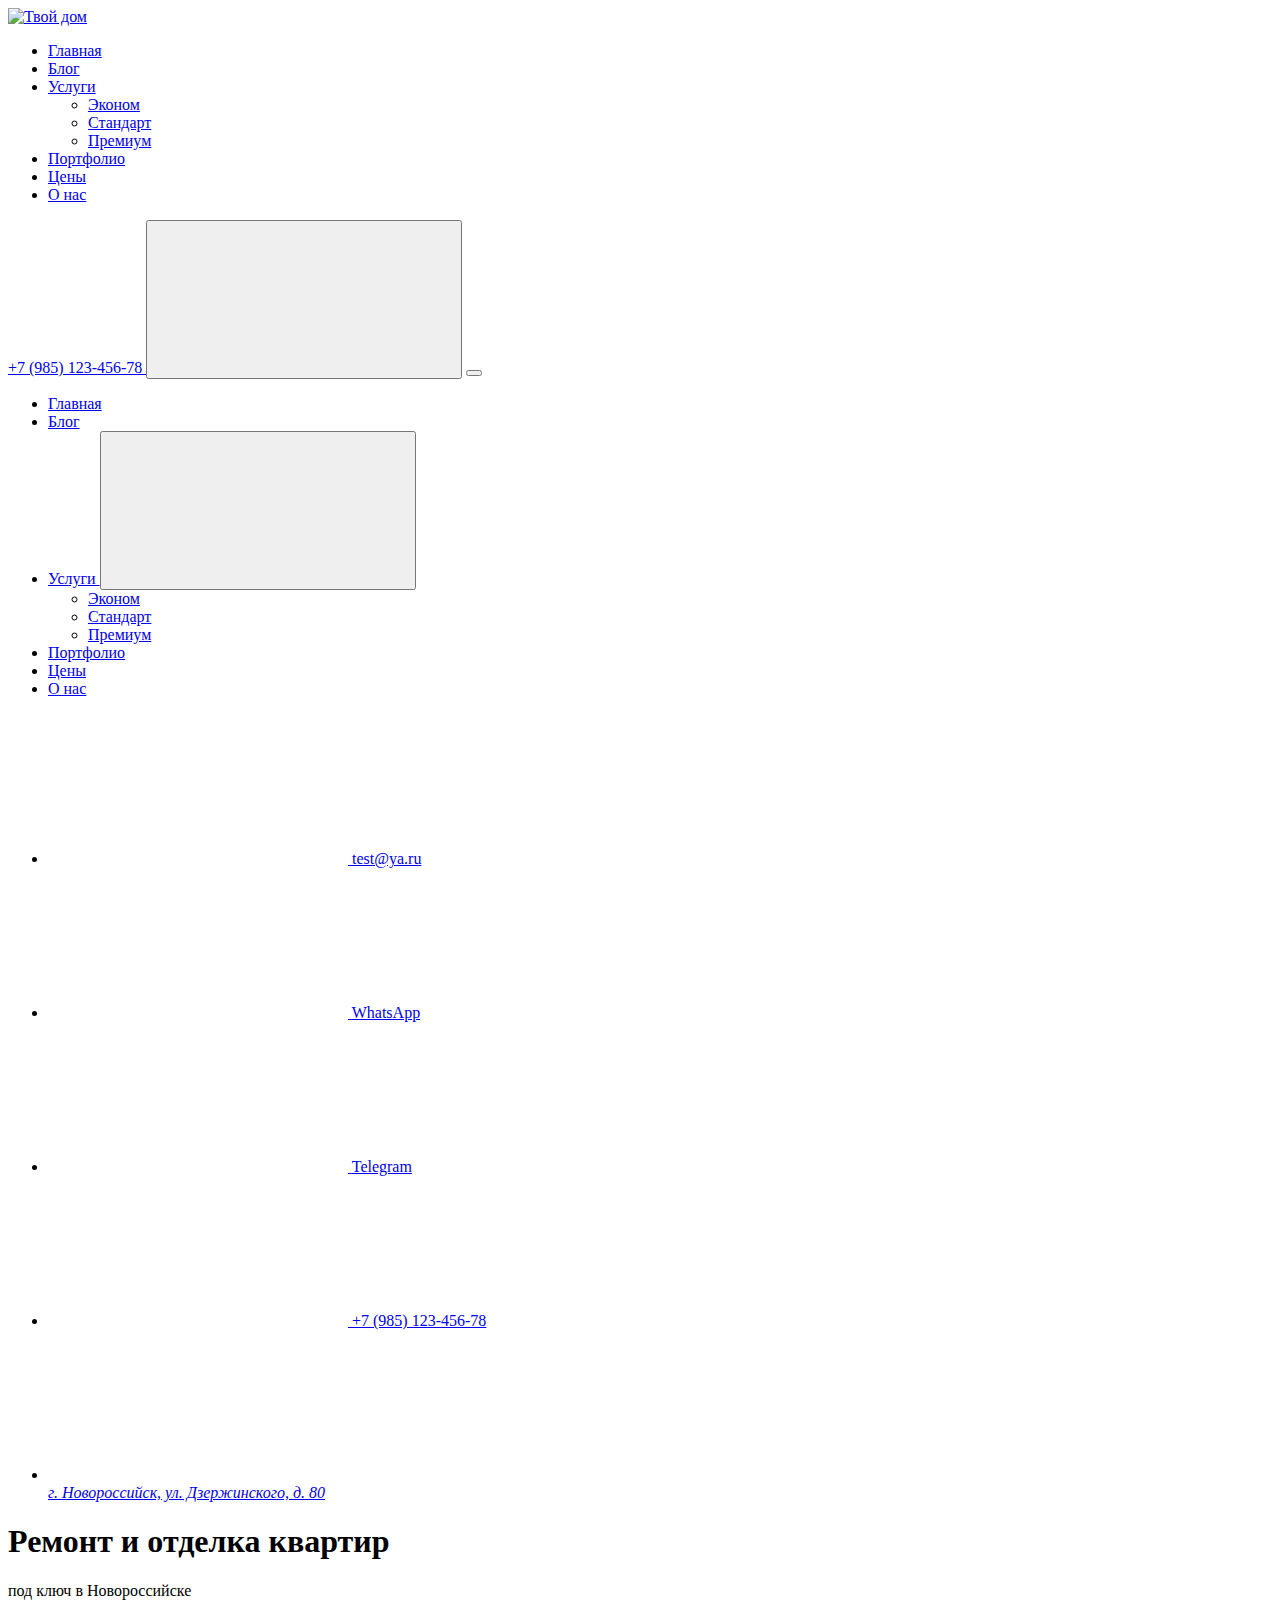
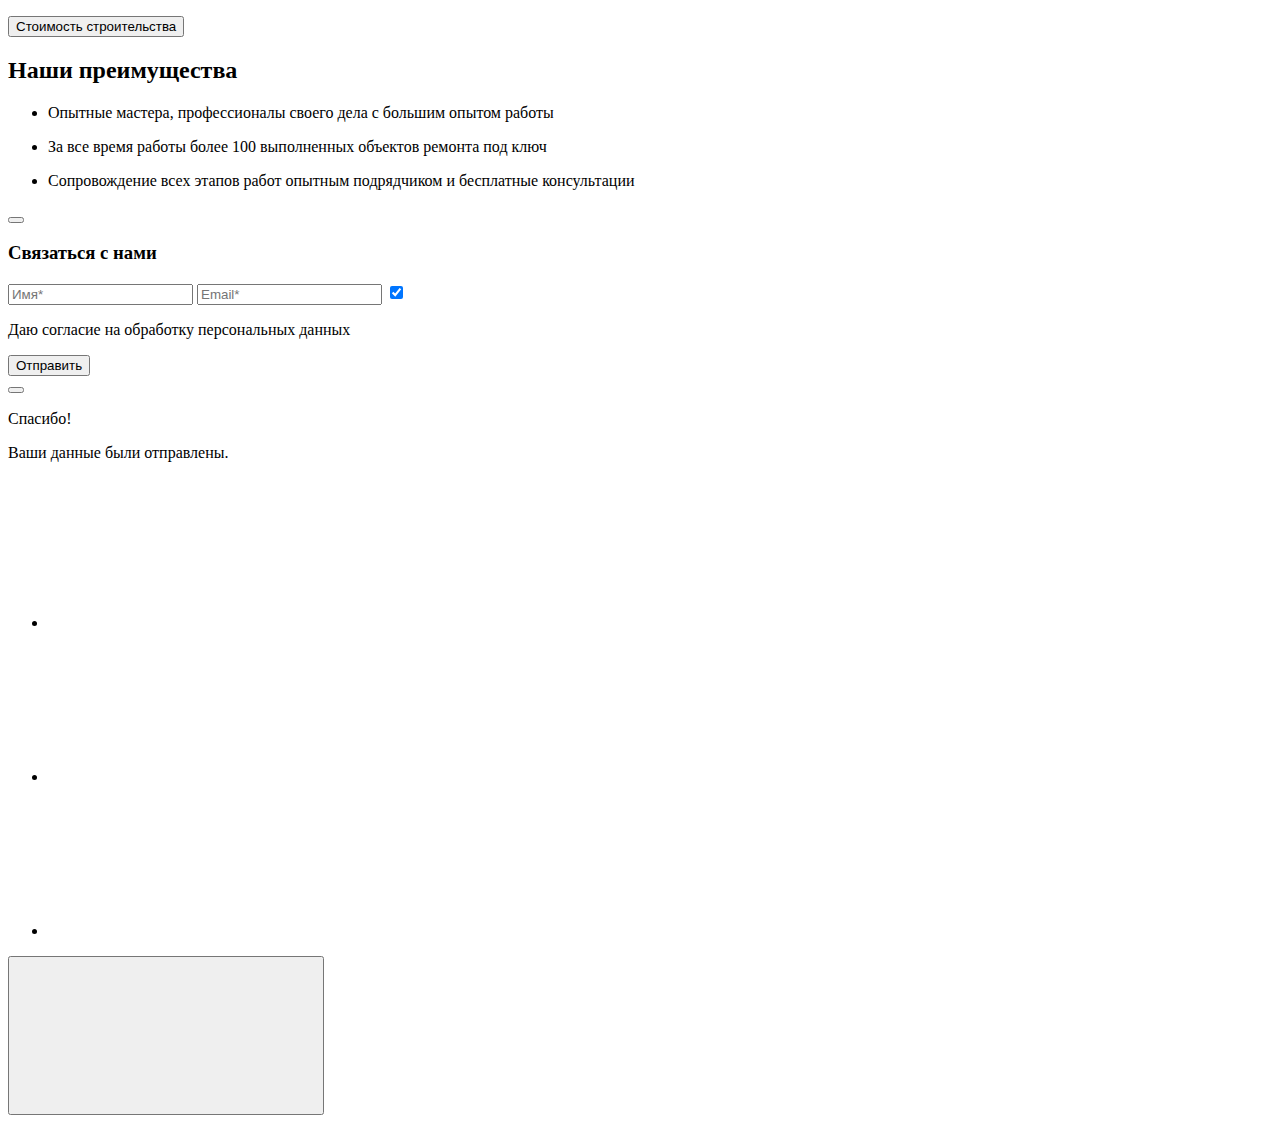
==== commit df4da845: "add header and hero" ====
--- a/index.html
+++ b/index.html
@@ -32,38 +32,38 @@
             <a href="/" title="Твой дом" class="header__logo logo">
                 <img class="logo__img" src="/app/img/logo.svg" alt="Твой дом" title="Твой дом" />
             </a>
-            <nav class="header__menu menu">
-                <ul class="menu__list">
-                    <li class="menu__item active">
-                        <a class="menu__link" href="/">
-                            <span class="menu__link-item"> Главная </span>
-                        </a>
-                    </li>
-                    <li class="menu__item">
-                        <a class="menu__link" href="./main.html">
-                            <span class="menu__link-item"> Блог </span>
-                        </a>
-                    </li>
-                    <li class="menu__item parent">
-                        <a class="menu__link" href="./services.html">
-                            <span class="menu__link-item"> Услуги </span>
-                        </a>
-                        <ul class="menu__list-inner list-inner">
-                            <li class="menu__item active">
+            <nav class="header__menu-header menu-header">
+                <ul class="menu-header__list">
+                    <li class="menu-header__item active">
+                        <a class="menu-header__link" href="/">
+                            <span class="menu-header__link-item"> Главная </span>
+                        </a>
+                    </li>
+                    <li class="menu-header__item">
+                        <a class="menu-header__link" href="./main.html">
+                            <span class="menu-header__link-item"> Блог </span>
+                        </a>
+                    </li>
+                    <li class="menu-header__item parent">
+                        <a class="menu-header__link" href="./services.html">
+                            <span class="menu-header__link-item"> Услуги </span>
+                        </a>
+                        <ul class="menu-header__list-inner list-inner">
+                            <li class="menu-header__item active">
                                 <a class="list-inner__link" href="./service.html">
                                     <span class="list-inner__link-item">
                                         Эконом
                                     </span>
                                 </a>
                             </li>
-                            <li class="menu__item">
+                            <li class="menu-header__item">
                                 <a class="list-inner__link" href="./service.html">
                                     <span class="list-inner__link-item">
                                         Стандарт
                                     </span>
                                 </a>
                             </li>
-                            <li class="menu__item">
+                            <li class="menu-header__item">
                                 <a class="list-inner__link" href="./service.html">
                                     <span class="list-inner__link-item">
                                         Премиум
@@ -72,19 +72,19 @@
                             </li>
                         </ul>
                     </li>
-                    <li class="menu__item">
-                        <a class="menu__link" href="./contacts.html">
-                            <span class="menu__link-item"> Портфолио </span>
-                        </a>
-                    </li>
-                    <li class="menu__item">
-                        <a class="menu__link" href="./contacts.html">
-                            <span class="menu__link-item"> Цены </span>
-                        </a>
-                    </li>
-                    <li class="menu__item">
-                        <a class="menu__link" href="./contacts.html">
-                            <span class="menu__link-item"> О нас </span>
+                    <li class="menu-header__item">
+                        <a class="menu-header__link" href="./contacts.html">
+                            <span class="menu-header__link-item"> Портфолио </span>
+                        </a>
+                    </li>
+                    <li class="menu-header__item">
+                        <a class="menu-header__link" href="./contacts.html">
+                            <span class="menu-header__link-item"> Цены </span>
+                        </a>
+                    </li>
+                    <li class="menu-header__item">
+                        <a class="menu-header__link" href="./contacts.html">
+                            <span class="menu-header__link-item"> О нас </span>
                         </a>
                     </li>
                 </ul>
@@ -204,40 +204,46 @@
     <!-- MAIN -->
     <main id="main" class="home-page__main main-section">
         <!-- HERO -->
-        <section class="main-section__hero hero section-reset">
+        <section class="main-section__hero hero">
             <div class="hero__container container">
                 <h1 class="hero__title h-1">
-                    Строительство <span class="hero__color color">правильных</span> домов
+                    Ремонт и&nbsp;отделка квартир
                 </h1>
                 <p class="hero__subtitle">
-                    г. Новороссийск, станица Раевская
+                    под ключ в Новороссийске
                 </p>
-                <div class="hero__feedback feedback">
-                    <a href="/" class="feedback__link button btn">
-                        Смотреть проекты
-                    </a>
-                    <button aria-label="Раскрыть окно обратной связи" data-open="form-callback"
-                        class="feedback__btn btn button-invert js-open-modal">
-                        Стоимость строительства
-                    </button>
-                </div>
-                <ul class="hero__list list">
-                    <li class="list__item">
-                        <span class="list__item-number"> 01 </span>
-                        <p class="list__item-text">
-                            Фиксируем цену перед строительством
+                <button aria-label="Раскрыть окно обратной связи" data-open="form-callback"
+                    class="hero__btn btn js-open-modal">
+                    <span class="btn__text"> Стоимость строительства </span>
+                    <div class="btn__img"></div>
+                </button>
+                <!-- <a href="/" title="Твой дом" class="hero-img__logo logo">
+                    <img class="logo__img" src="/app/img//hero/logo.svg" alt="Твой дом" title="Твой дом" />
+                </a> -->
+                <!-- <div class="hero-img__bg"></div> -->
+            </div>
+        </section>
+        <!-- ADVANTAGES -->
+        <section class="main-section__advantages advantages">
+            <div class="advantages__container container">
+                <h2 class="advantages__title h-2"> Наши преимущества </h2>
+                <ul class="advantages__list list">
+                    <li class="list__item item">
+                        <div class="item__icon" style="background-image: url(./app/img/advantages/img-1.svg)"></div>
+                        <p class="item__descr">
+                            Опытные мастера, профессионалы своего дела с&nbsp;большим опытом работы
                         </p>
                     </li>
-                    <li class="list__item">
-                        <span class="list__item-number"> 02 </span>
-                        <p class="list__item-text">
-                            Соблюдаем строительные нормативы
+                    <li class="list__item item">
+                        <div class="item__icon" style="background-image: url(./app/img/advantages/img-2.svg)"></div>
+                        <p class="item__descr">
+                            За&nbsp;все время работы более 100 выполненных объектов ремонта под ключ
                         </p>
                     </li>
-                    <li class="list__item">
-                        <span class="list__item-number"> 03 </span>
-                        <p class="list__item-text">
-                            Реализовали более 500 проектов
+                    <li class="list__item item">
+                        <div class="item__icon" style="background-image: url(./app/img/advantages/img-3.svg)"></div>
+                        <p class="item__descr">
+                            Сопровождение всех этапов работ опытным подрядчиком и&nbsp;бесплатные консультации
                         </p>
                     </li>
                 </ul>
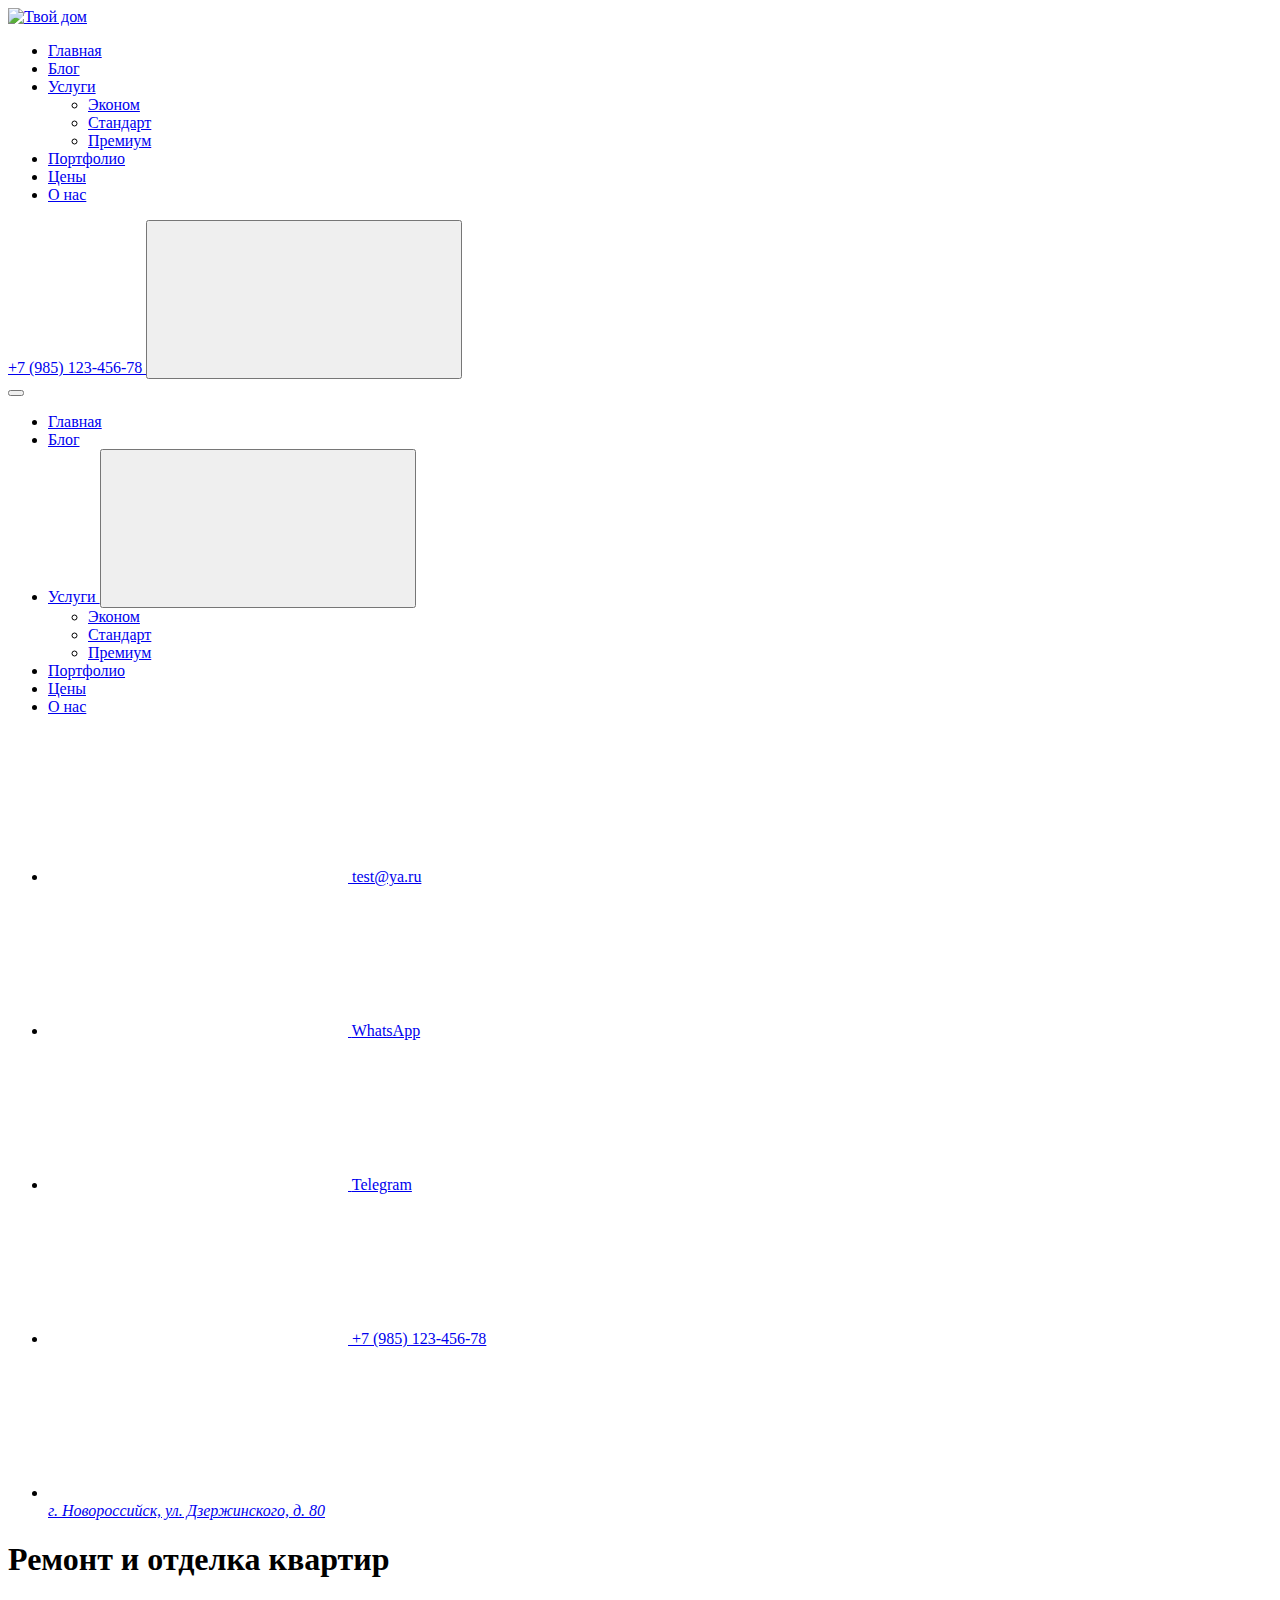
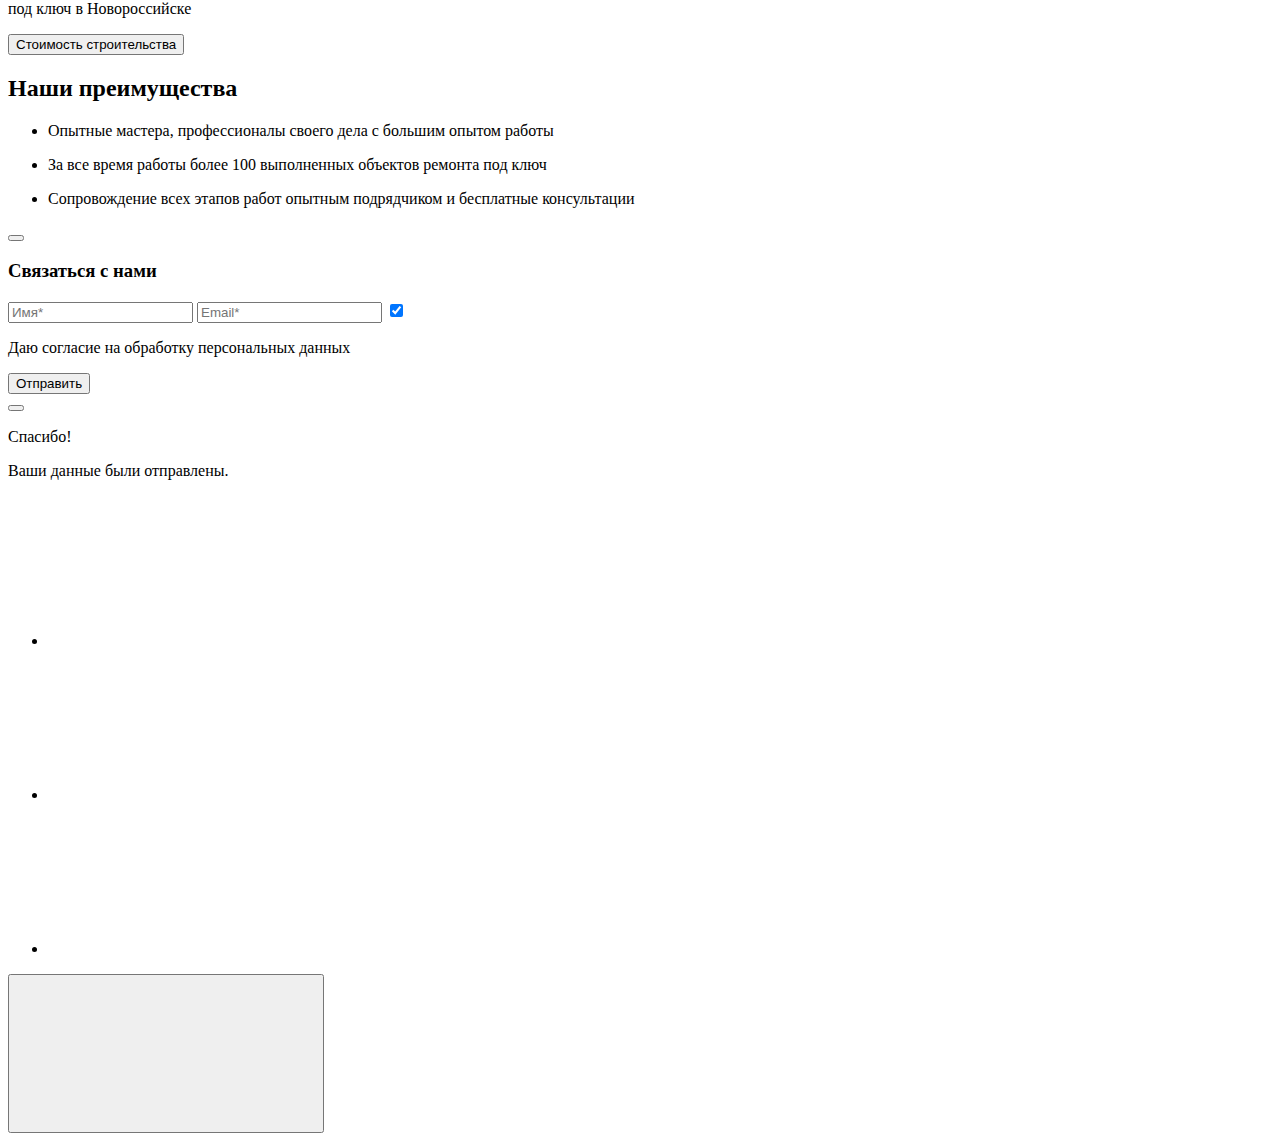
==== commit 3b5eb67f: "19/09/23" ====
--- a/index.html
+++ b/index.html
@@ -89,12 +89,14 @@
                     </li>
                 </ul>
             </nav>
-            <a class="header__link-tel" href="tel:+798512345678"> +7 (985) 123-456-78 </a>
-            <button class="header__btn btn">
-                <svg class="btn__icon">
-                    <use xlink:href="/app/img/icons/icons.svg#acc"></use>
-                </svg>
-            </button>
+            <div class="header__right content-right">
+                <a class="content-right__link-tel" href="tel:+798512345678"> +7 (985) 123-456-78 </a>
+                <button class="content-right__btn btn">
+                    <svg class="btn__icon">
+                        <use xlink:href="/app/img/icons/icons.svg#acc"></use>
+                    </svg>
+                </button>
+            </div>
             <button id="burger-toggle" aria-label="Мобильное меню" class="header__menu-toggle menu-toggle">
                 <span class="menu-toggle__item"></span>
                 <span class="menu-toggle__item"></span>
